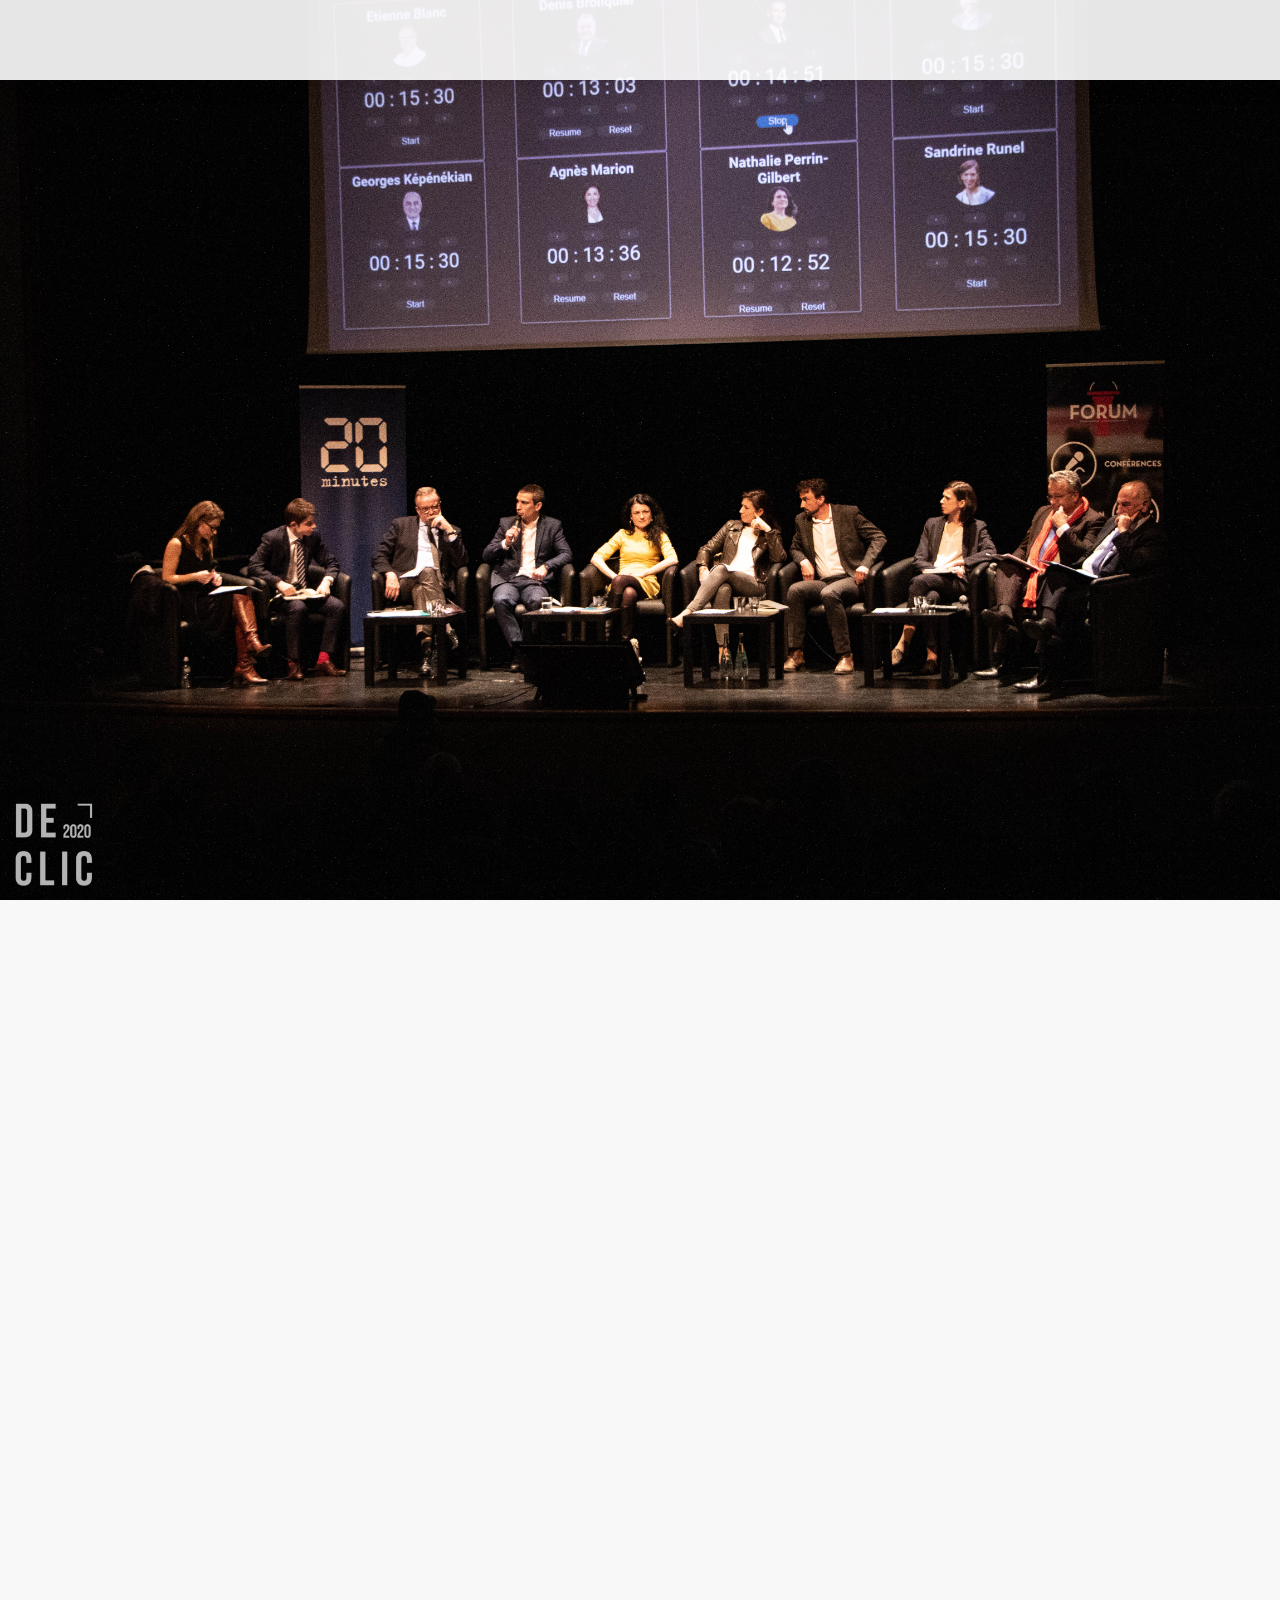
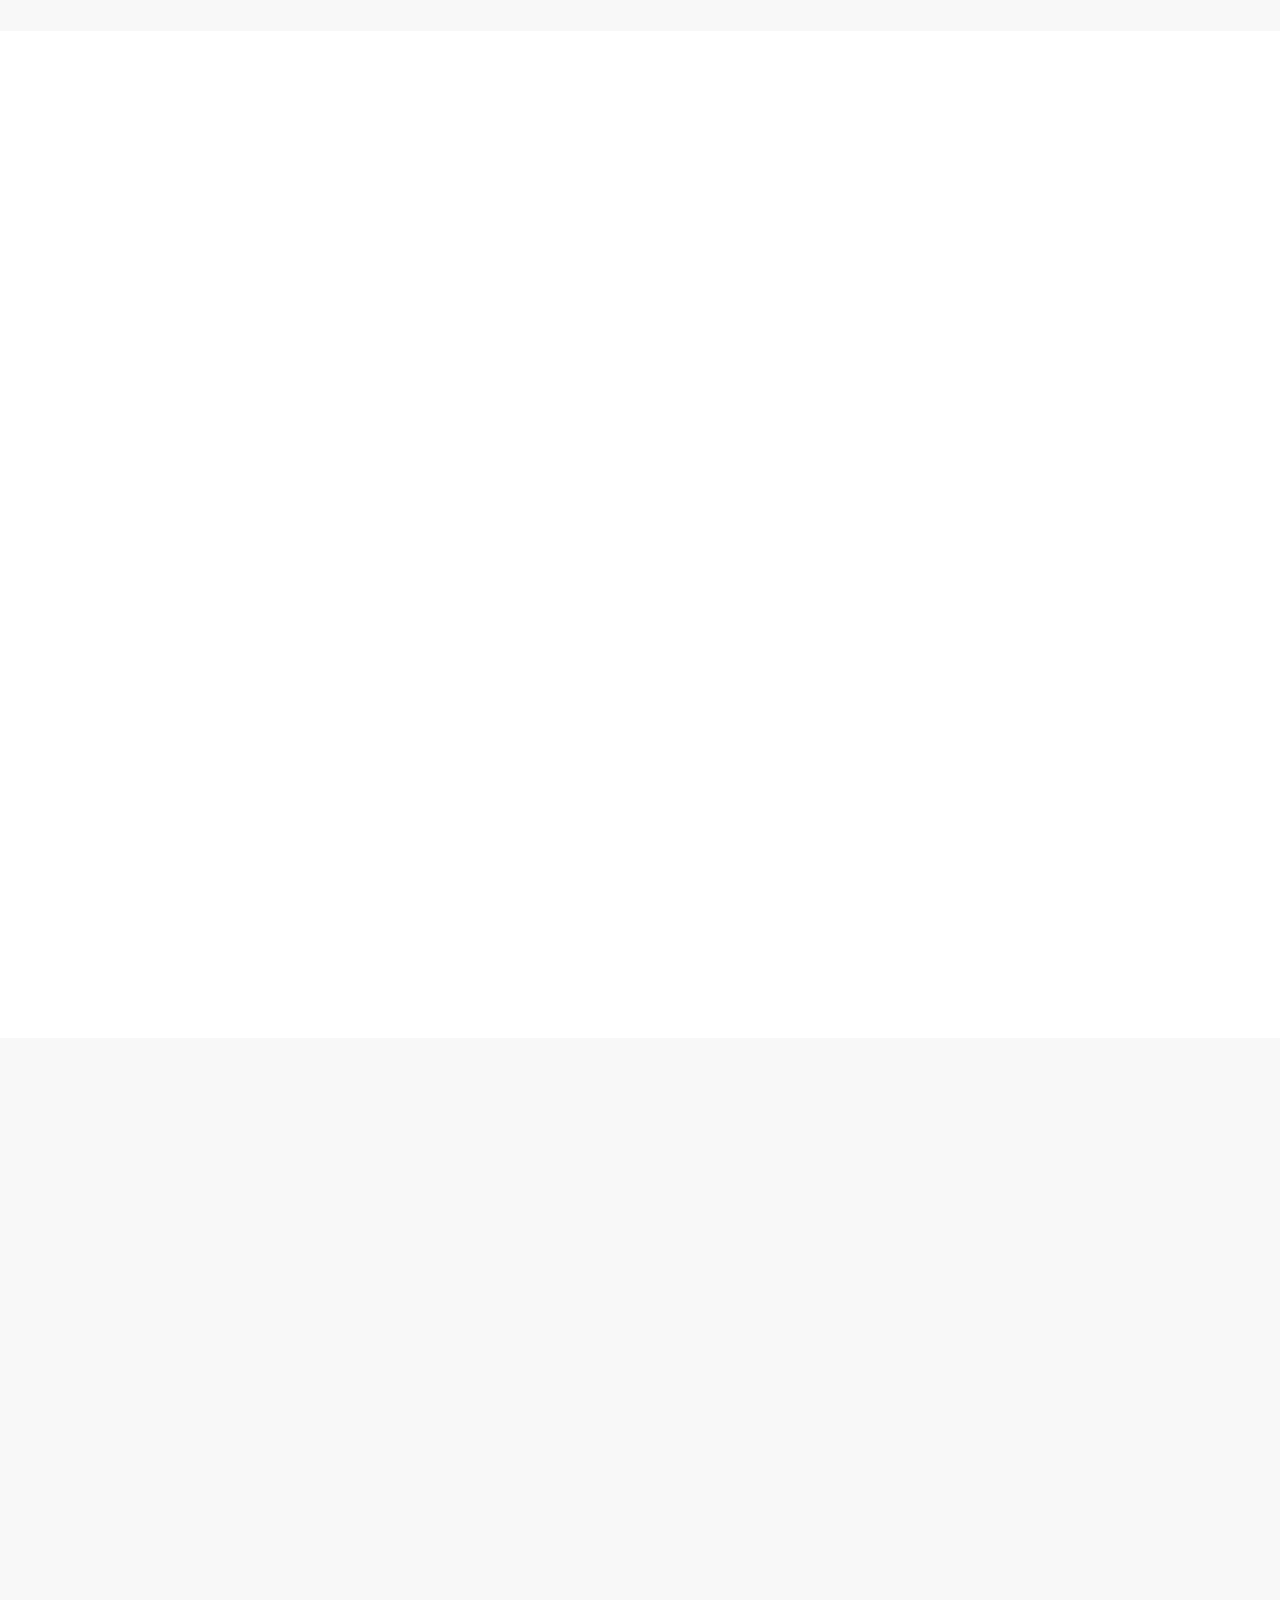
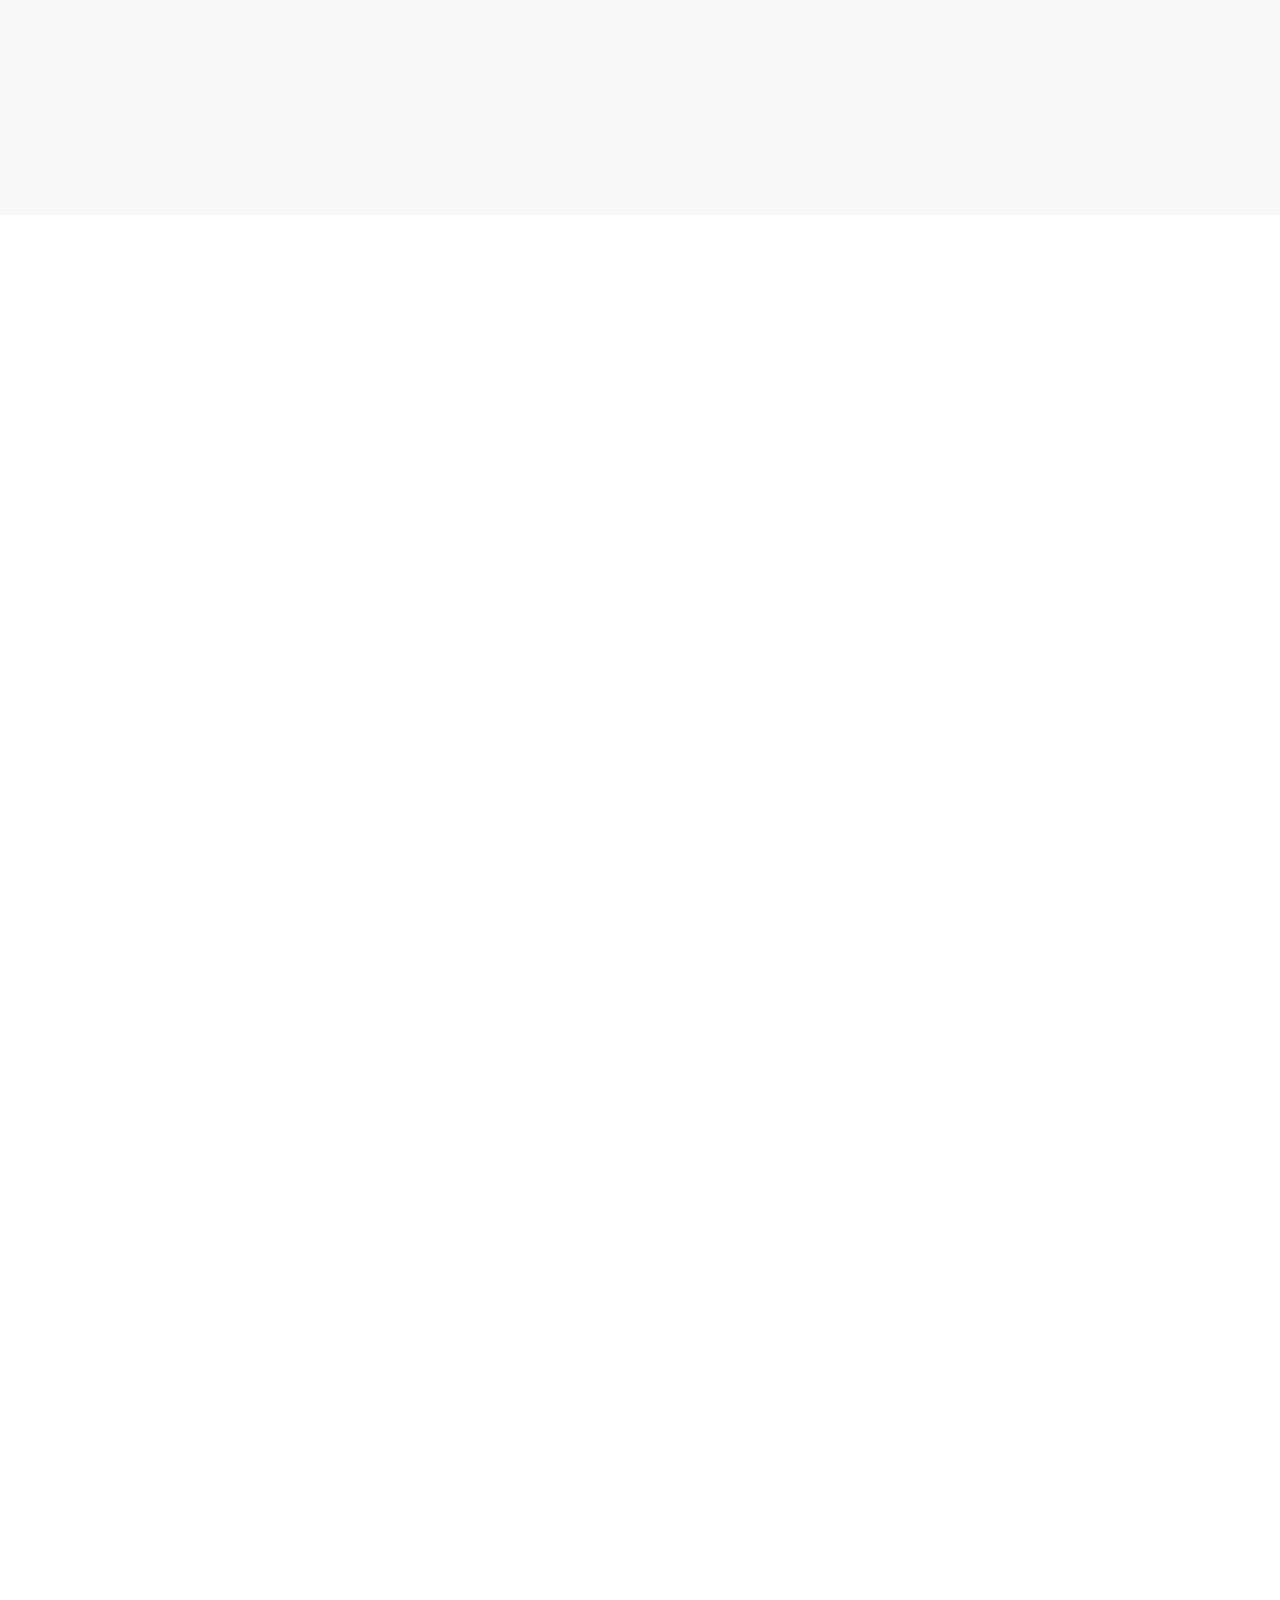
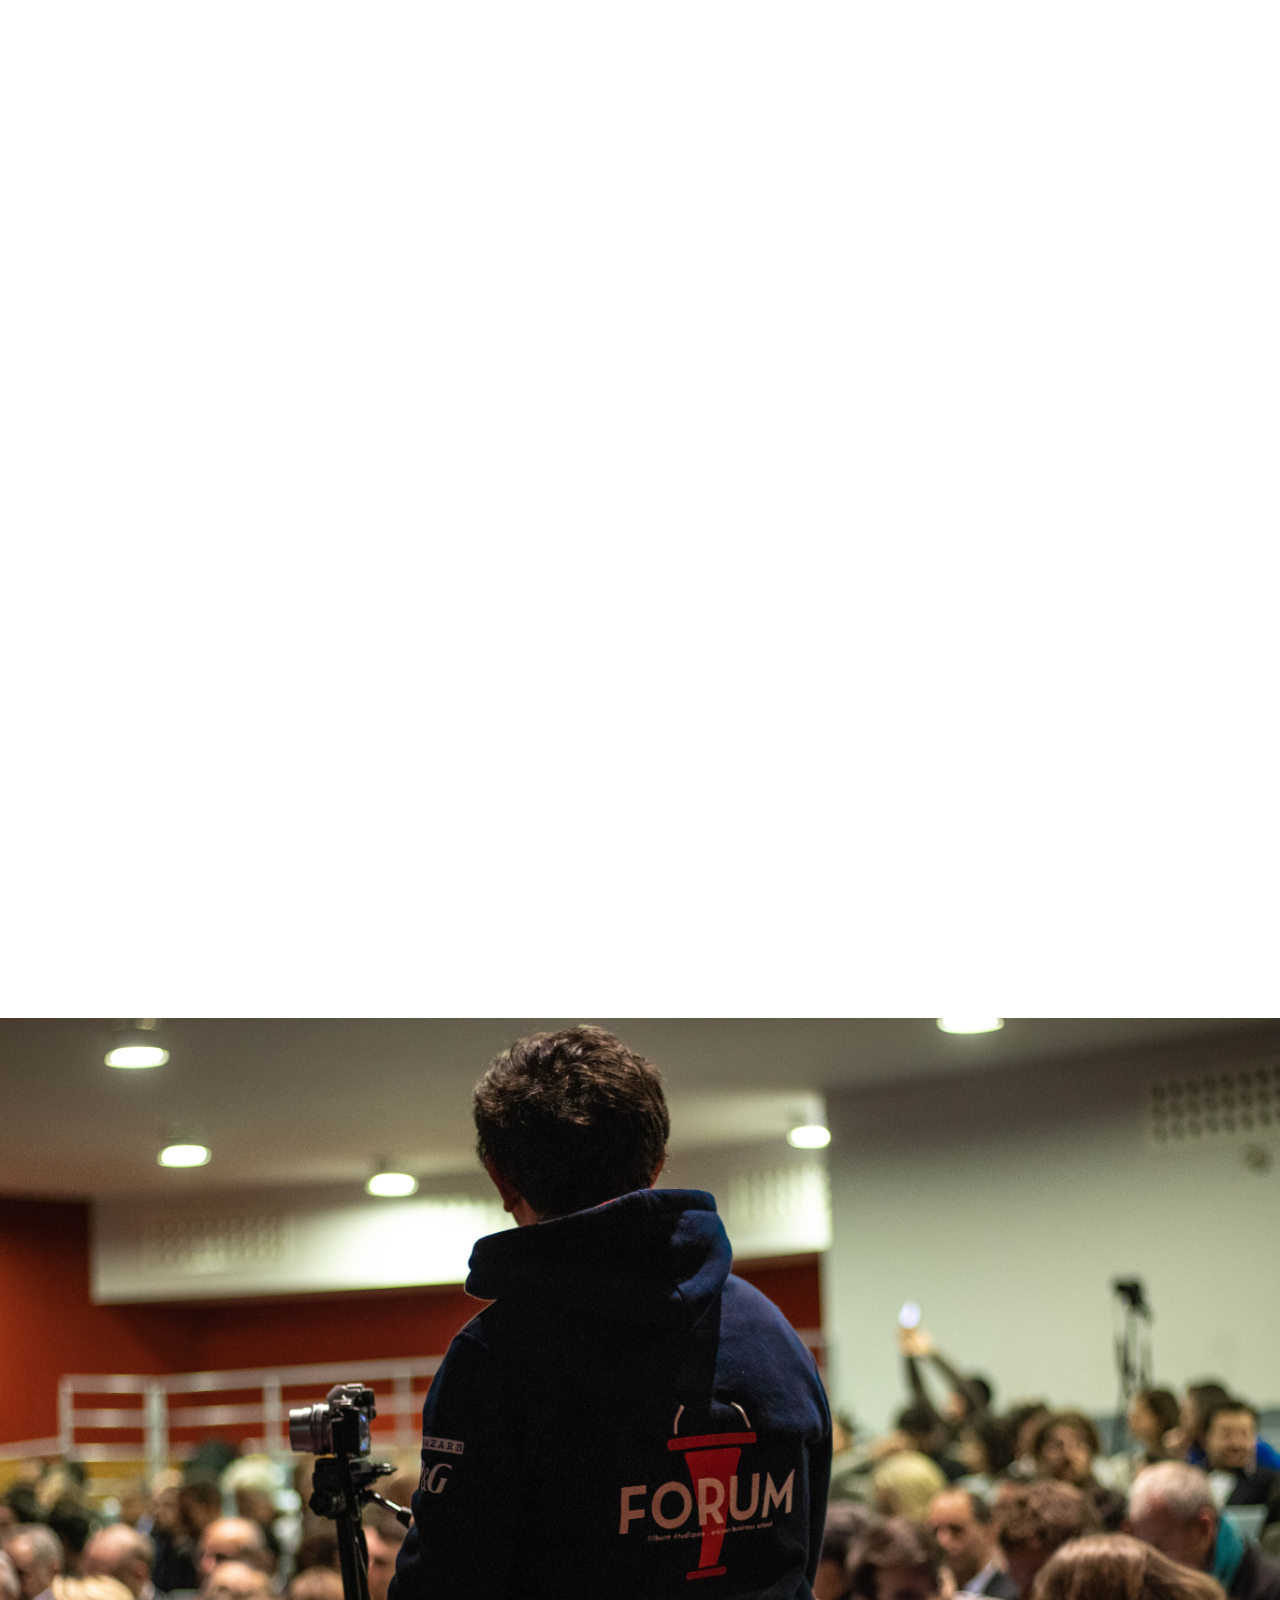
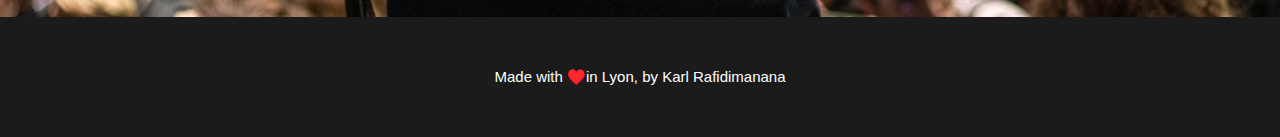
==== index.html @ 137f51ac "aaa" ====
<!DOCTYPE html>
<!--  This site was created in Webflow. http://www.webflow.com  -->
<!--  Last Published: Thu Mar 21 2019 23:27:49 GMT+0000 (UTC)  -->
<html data-wf-page="5c941de121f1eddf4a15cf16" data-wf-site="5c941de121f1edd3c815cf11">
<head>
  <meta charset="utf-8">
  <title>Maker Projet, Forum le grand debat des municipales</title>
  <meta content="Maker Projet, Forum le grand debat des municipales" name="description">
  <meta content="Forum" property="og:title">
  <meta content="Maker Projet, Forum le grand debat des municipales" property="og:description">
  <meta content="summary" name="twitter:card">
  <meta content="width=device-width, initial-scale=1" name="viewport">
  <meta content="Webflow" name="generator">
  <link href="css/normalize.css" rel="stylesheet" type="text/css">
  <link href="css/webflow.css" rel="stylesheet" type="text/css">
  <link href="css/karls-top-notch-project-d00bb8.webflow.css" rel="stylesheet" type="text/css">
  <script src="https://ajax.googleapis.com/ajax/libs/webfont/1.4.7/webfont.js" type="text/javascript"></script>
  <script type="text/javascript">WebFont.load({  google: {    families: ["Montserrat:100,100italic,200,200italic,300,300italic,400,400italic,500,500italic,600,600italic,700,700italic,800,800italic,900,900italic","Source Sans Pro:200,300,regular,600,700,900"]  }});</script>
  <!-- [if lt IE 9]><script src="https://cdnjs.cloudflare.com/ajax/libs/html5shiv/3.7.3/html5shiv.min.js" type="text/javascript"></script><![endif] -->
  <script type="text/javascript">!function(o,c){var n=c.documentElement,t=" w-mod-";n.className+=t+"js",("ontouchstart"in o||o.DocumentTouch&&c instanceof DocumentTouch)&&(n.className+=t+"touch")}(window,document);</script>
  <link href="images/logo.png" rel="shortcut icon" type="image/x-icon">
  <link href="images/logo.png" rel="apple-touch-icon">
</head>
<body class="body">
  <div class="hero">
    <div data-collapse="medium" data-animation="default" data-duration="400" data-doc-height="1" data-w-id="d6273d39-eb3b-2507-2eff-87f1362f5146" class="nav w-nav">
      <div class="nav-inner">
        <div class="nav-logo-wrap"><a href="index.html" class="brand w-nav-brand w--current"><img src="images" width="60" alt=""></a></div>
      </div>
    </div>
  </div>
  <div class="section center rotate">
    <div class="div-block-31"><img src="images/" data-w-id="67285752-5452-62ef-8bb0-3edf6987f1d1" style="opacity:0;-webkit-transform:translate3d(0, 48PX, 0) scale3d(1, 1, 1) rotateX(0) rotateY(0) rotateZ(0) skew(0, 0);-moz-transform:translate3d(0, 48PX, 0) scale3d(1, 1, 1) rotateX(0) rotateY(0) rotateZ(0) skew(0, 0);-ms-transform:translate3d(0, 48PX, 0) scale3d(1, 1, 1) rotateX(0) rotateY(0) rotateZ(0) skew(0, 0);transform:translate3d(0, 48PX, 0) scale3d(1, 1, 1) rotateX(0) rotateY(0) rotateZ(0) skew(0, 0)" alt="" class="image-16"></div>
    <div data-w-id="6b220cb1-4b9c-7fb0-75b9-53ff4a6c35a2" style="-webkit-transform:translate3d(0, 30PX, 0) scale3d(1, 1, 1) rotateX(0) rotateY(0) rotateZ(0) skew(0, 0);-moz-transform:translate3d(0, 30PX, 0) scale3d(1, 1, 1) rotateX(0) rotateY(0) rotateZ(0) skew(0, 0);-ms-transform:translate3d(0, 30PX, 0) scale3d(1, 1, 1) rotateX(0) rotateY(0) rotateZ(0) skew(0, 0);transform:translate3d(0, 30PX, 0) scale3d(1, 1, 1) rotateX(0) rotateY(0) rotateZ(0) skew(0, 0);opacity:0" class="hero-content"><img src="images/" alt="" class="image-5">
      <h3 class="hero-subhead">Le 20 fevrier 2020 <strong class="semi-bold">Forum emlyon</strong> organisa avec 20 minutes le grand debat des municpales de la ville de Lyon</h3><a href="#que-es-coco" class="button whitehover w-button">Nous découvrir</a></div>
  </div>
  <div id="que-es-coco" class="section section-1">
    <div class="div-block-15">
      <div class="div-block-16"><img src="images/muni3.jpg" width="500" srcset="images/muni3.jpg 500w, images/muni3.jpg 800w, images/muni3.jpg 962w" sizes="(max-width: 479px) 80vw, 35vw" data-w-id="5b85752d-6498-2299-bcd8-461869f4e588" style="-webkit-transform:translate3d(0, 40PX, 0) scale3d(1, 1, 1) rotateX(0) rotateY(0) rotateZ(0) skew(0, 0);-moz-transform:translate3d(0, 40PX, 0) scale3d(1, 1, 1) rotateX(0) rotateY(0) rotateZ(0) skew(0, 0);-ms-transform:translate3d(0, 40PX, 0) scale3d(1, 1, 1) rotateX(0) rotateY(0) rotateZ(0) skew(0, 0);transform:translate3d(0, 40PX, 0) scale3d(1, 1, 1) rotateX(0) rotateY(0) rotateZ(0) skew(0, 0);opacity:0" alt="" class="image-2"></div>
      <div data-w-id="9855cbe7-ed21-2e87-ba59-6a65f8378897" style="-webkit-transform:translate3d(0, 40PX, 0) scale3d(1, 1, 1) rotateX(0) rotateY(0) rotateZ(0) skew(0, 0);-moz-transform:translate3d(0, 40PX, 0) scale3d(1, 1, 1) rotateX(0) rotateY(0) rotateZ(0) skew(0, 0);-ms-transform:translate3d(0, 40PX, 0) scale3d(1, 1, 1) rotateX(0) rotateY(0) rotateZ(0) skew(0, 0);transform:translate3d(0, 40PX, 0) scale3d(1, 1, 1) rotateX(0) rotateY(0) rotateZ(0) skew(0, 0);opacity:0" class="div-block-17">
        <h2 class="black-text">Le Grand Debat des Municipales</h2>
        <div class="line"></div>
        <p class="paragraph-2">Lorem ipsum dolor sit amet, consectetur adipisicing elit. Aliquid quod, quibusdam accusantium odit dicta veniam excepturi officia deleniti voluptas amet qui dolor, culpa? Hic quaerat excepturi vel odio expedita tempore.</p>
      </div>
    </div>
  </div>
  <div class="section section-2">
    <h2 data-w-id="2babe149-678d-9251-2edb-e98dae00dd44" style="-webkit-transform:translate3d(0, 40PX, 0) scale3d(1, 1, 1) rotateX(0) rotateY(0) rotateZ(0) skew(0, 0);-moz-transform:translate3d(0, 40PX, 0) scale3d(1, 1, 1) rotateX(0) rotateY(0) rotateZ(0) skew(0, 0);-ms-transform:translate3d(0, 40PX, 0) scale3d(1, 1, 1) rotateX(0) rotateY(0) rotateZ(0) skew(0, 0);transform:translate3d(0, 40PX, 0) scale3d(1, 1, 1) rotateX(0) rotateY(0) rotateZ(0) skew(0, 0);opacity:0" class="black-text">Mes competences cibles</h2>
    <div data-w-id="0987e8aa-f79d-f6ac-fff8-f862245a2fc1" style="-webkit-transform:translate3d(0, 40PX, 0) scale3d(1, 1, 1) rotateX(0) rotateY(0) rotateZ(0) skew(0, 0);-moz-transform:translate3d(0, 40PX, 0) scale3d(1, 1, 1) rotateX(0) rotateY(0) rotateZ(0) skew(0, 0);-ms-transform:translate3d(0, 40PX, 0) scale3d(1, 1, 1) rotateX(0) rotateY(0) rotateZ(0) skew(0, 0);transform:translate3d(0, 40PX, 0) scale3d(1, 1, 1) rotateX(0) rotateY(0) rotateZ(0) skew(0, 0);opacity:0" class="line"></div>
    <p data-w-id="fdabb5d3-86b0-17cc-c11e-e001d2c8cf5a" style="-webkit-transform:translate3d(0, 40PX, 0) scale3d(1, 1, 1) rotateX(0) rotateY(0) rotateZ(0) skew(0, 0);-moz-transform:translate3d(0, 40PX, 0) scale3d(1, 1, 1) rotateX(0) rotateY(0) rotateZ(0) skew(0, 0);-ms-transform:translate3d(0, 40PX, 0) scale3d(1, 1, 1) rotateX(0) rotateY(0) rotateZ(0) skew(0, 0);transform:translate3d(0, 40PX, 0) scale3d(1, 1, 1) rotateX(0) rotateY(0) rotateZ(0) skew(0, 0);opacity:0" class="descripcon-seccion-centered paragraph-2">Lorem ipsum dolor sit amet, consectetur adipisicing elit. Qui rerum explicabo, amet cupiditate, fugiat illum ut accusantium aperiam optio voluptatibus debitis voluptates modi quidem ipsum pariatur fuga laudantium, doloremque aliquam.</p>
    <div data-w-id="93f0141c-5620-7c89-079e-77240c050cdb" style="-webkit-transform:translate3d(0, 40PX, 0) scale3d(1, 1, 1) rotateX(0) rotateY(0) rotateZ(0) skew(0, 0);-moz-transform:translate3d(0, 40PX, 0) scale3d(1, 1, 1) rotateX(0) rotateY(0) rotateZ(0) skew(0, 0);-ms-transform:translate3d(0, 40PX, 0) scale3d(1, 1, 1) rotateX(0) rotateY(0) rotateZ(0) skew(0, 0);transform:translate3d(0, 40PX, 0) scale3d(1, 1, 1) rotateX(0) rotateY(0) rotateZ(0) skew(0, 0);opacity:0" class="paraquienes_features">
      <div class="features"><img src="images/processing.svg" height="200px" alt="">
        <h4 class="black-text sub-section-title">Agir dans l'incertitude</h4>
        <p class="paragraph_feature_description">Lorem ipsum dolor sit amet, consectetur adipisicing elit. Alias accusantium, veniam ut officia necessitatibus in sequi laudantium consectetur tempore temporibus fuga vel, numquam deleniti, consequatur inventore, quod minus rerum. Debitis?</p>
      </div>
      <div class="features"><img src="images/Group_chat.svg" height="200px" alt="">
        <h4 class="black-text sub-section-title">Adapter sa communication aux non specialistes</h4>
        <p class="paragraph_feature_description">Lorem ipsum dolor sit amet, consectetur adipisicing elit. Ea incidunt eum fuga in esse voluptatem, rerum, odio laudantium accusamus! Ipsam dignissimos animi libero ratione laboriosam. Reiciendis accusantium assumenda tempora ut.</p>
      </div>
      <div class="features"><img src="images/online_test.svg" height="200px" alt="">
        <h4 class="black-text sub-section-title">Developper de nouveaux savoirs de facon autonomes</h4>
        <p class="paragraph_feature_description">Lorem ipsum dolor sit amet, consectetur adipisicing elit. Corporis necessitatibus expedita, accusantium, dolorum quia delectus magnam fuga suscipit dolor laudantium voluptate praesentium pariatur, ad quasi aperiam doloremque nesciunt vero laborum!</p>
      </div>
      <div class="features"><img src="images/personal_goals.svg" height="200px" alt="">
        <h4 class="black-text sub-section-title para-quien-es">Apprendre a respecter un planning</h4>
        <p class="paragraph_feature_description">Lorem ipsum dolor sit amet, consectetur adipisicing elit. Consequuntur fugit esse officia, ab tempore iusto dignissimos temporibus minus, vero ipsam voluptatibus! Nihil veritatis quos aliquid laborum distinctio quia corporis repudiandae?</p>
      </div>
    </div>
  </div>
  <div class="section section-3">
    <h2 data-w-id="775dd704-8dde-063a-b855-3ce564e29150" style="-webkit-transform:translate3d(0, 40PX, 0) scale3d(1, 1, 1) rotateX(0) rotateY(0) rotateZ(0) skew(0, 0);-moz-transform:translate3d(0, 40PX, 0) scale3d(1, 1, 1) rotateX(0) rotateY(0) rotateZ(0) skew(0, 0);-ms-transform:translate3d(0, 40PX, 0) scale3d(1, 1, 1) rotateX(0) rotateY(0) rotateZ(0) skew(0, 0);transform:translate3d(0, 40PX, 0) scale3d(1, 1, 1) rotateX(0) rotateY(0) rotateZ(0) skew(0, 0);opacity:0" class="black-text">Mon action dans le projet</h2>
    <div data-w-id="775dd704-8dde-063a-b855-3ce564e29152" style="-webkit-transform:translate3d(0, 40PX, 0) scale3d(1, 1, 1) rotateX(0) rotateY(0) rotateZ(0) skew(0, 0);-moz-transform:translate3d(0, 40PX, 0) scale3d(1, 1, 1) rotateX(0) rotateY(0) rotateZ(0) skew(0, 0);-ms-transform:translate3d(0, 40PX, 0) scale3d(1, 1, 1) rotateX(0) rotateY(0) rotateZ(0) skew(0, 0);transform:translate3d(0, 40PX, 0) scale3d(1, 1, 1) rotateX(0) rotateY(0) rotateZ(0) skew(0, 0);opacity:0" class="line section-3"></div>
    <div class="div-block-23">
      <div data-w-id="8377bb39-da6b-8d23-eb79-a95038932c05" style="opacity:0" class="beneficios"><img src="images/Money-Icon.svg" alt="" class="image-7">
        <div class="div-block-24">
          <h4 class="black-text sub-section-title">Agir dans l'incertitude</h4>
          <p class="descripcon-seccion-centered texto_beneficios"><strong> </strong>Loreistinctio accusamus quisquam labore soluta quam ullam officiis. Voluptates repellendus natus debitis nostrum corrupti quis esse facere.. </p>
        </div>
      </div>
      <div data-w-id="8773000c-4df2-7a0c-e68b-e14b225e8ffe" style="opacity:0" class="beneficios"><img src="images/AhorraTiempo.svg" alt="" class="image-6">
        <div class="div-block-24">
          <h4 class="black-text sub-section-title">Adapter sa communication aux non specialistes</h4>
          <p class="descripcon-seccion-centered texto_beneficios">Lorem ipsum dolor sit amet, consectetur adipisicing elit. sit dolor explicabo nemo quibusdam? Eaque, a nemo.<br>‍</p>
        </div>
      </div>
    </div>
    <div class="div-block-23">
      <div data-w-id="88a0a8af-8662-e5ef-3553-52249fd61a43" style="opacity:0" class="beneficios"><img src="images/Familia-1.svg" alt="" class="image-8">
        <div class="div-block-24">
          <h4 class="black-text sub-section-title">Developper de nouveaux savoirs de facon autonomes</h4>
          <p class="descripcon-seccion-centered texto_beneficios">Lorem ipsum dolor sit amet, consectetur adipisicing elit. Alias equi quia magnam sit voluptatem voluptate iure placeat.</p>
        </div>
      </div>
      <div data-w-id="88a0a8af-8662-e5ef-3553-52249fd61a4a" style="opacity:0" class="beneficios"><img src="images/Icono_Flexibilidad.svg" alt="" class="image-9">
        <div class="div-block-24">
          <h4 class="black-text sub-section-title">Apprendre a respecter un planning</h4>
          <p class="descripcon-seccion-centered texto_beneficios">Lorem ipsum dolor sit amet, consectetur adipisicing elit. Cum quod possimus ero asperiores blanditiis esse nemo qui.</p>
        </div>
      </div>
    </div>
  </div>
  <div class="section section-4">
    <div class="wrapper">
      <h2 data-w-id="bb8b4d39-f622-998a-39c1-72b7f4241656" style="-webkit-transform:translate3d(0, 40PX, 0) scale3d(1, 1, 1) rotateX(0) rotateY(0) rotateZ(0) skew(0, 0);-moz-transform:translate3d(0, 40PX, 0) scale3d(1, 1, 1) rotateX(0) rotateY(0) rotateZ(0) skew(0, 0);-ms-transform:translate3d(0, 40PX, 0) scale3d(1, 1, 1) rotateX(0) rotateY(0) rotateZ(0) skew(0, 0);transform:translate3d(0, 40PX, 0) scale3d(1, 1, 1) rotateX(0) rotateY(0) rotateZ(0) skew(0, 0);opacity:0" class="black-text">L'histoire du projet</h2>
      <div data-w-id="bb8b4d39-f622-998a-39c1-72b7f4241658" style="-webkit-transform:translate3d(0, 40PX, 0) scale3d(1, 1, 1) rotateX(0) rotateY(0) rotateZ(0) skew(0, 0);-moz-transform:translate3d(0, 40PX, 0) scale3d(1, 1, 1) rotateX(0) rotateY(0) rotateZ(0) skew(0, 0);-ms-transform:translate3d(0, 40PX, 0) scale3d(1, 1, 1) rotateX(0) rotateY(0) rotateZ(0) skew(0, 0);transform:translate3d(0, 40PX, 0) scale3d(1, 1, 1) rotateX(0) rotateY(0) rotateZ(0) skew(0, 0);opacity:0" class="line section-3"></div>
      <div class="journey">
        <div class="journey-step left">
          <div data-w-id="d7465643-149f-5246-0d83-5d7155ceafa4" style="opacity:0" class="journey-step-info">
            <h1 class="number">01</h1>
            <h1 class="journey_step_title">Prise de conscience collective</h1>
            <p class="journey_step_description">Lorem ipsum dolor sit amet, consectetur adipisicing elit. Reiciendis consequatur necessitatibus dolore quibusdam eligendi asperiores aperiam reprehenderit repellendus vitae in, cupiditate beatae amet? Quibusdam minus non, veniam incidunt cum, voluptas.</p>
          </div>
          <div class="journey-icon"><img src="images/prise.jpg" data-w-id="449da968-a888-d827-2e33-5b5a08968331" style="border-radius: 50%;opacity:0;width: 150px;height: 150px;" alt=""></div>
        </div>
        <div class="journey-step right">
          <div data-w-id="b7e5c6fa-8f3e-153e-de2e-8f3ae377b478" style="opacity:0" class="journey-step-info">
            <h1 class="number right">02</h1>
            <h1 class="journey_step_title right">Repartition des roles</h1>
            <p class="journey_step_description right">Lorem ipsum dolor sit amet, consectetur adipisicing elit. Possimus soluta qrit sapiente. Quasi delectus voluptatem, minima ut omnis incidunt eius?</p>
          </div>
          <div class="journey-icon"><img src="images/roles.jpg" data-w-id="b7e5c6fa-8f3e-153e-de2e-8f3ae377b480" style="border-radius: 50%;opacity:0;width: 150px;height: 150px;" alt=""></div>
        </div>
        <div class="journey-step left">
          <div data-w-id="ebf30cee-005d-d2a0-194c-162b61dbf92e" style="opacity:0" class="journey-step-info">
            <h1 class="number">03</h1>
            <h1 class="journey_step_title">Demarchage des invites</h1>
            <p class="journey_step_description">Lorem ipsum dolor sit amet, consectetur adipisicing elit. Vel dolores voluptatem itaque undmque molestiae cupiditate!.</p>
          </div>
          <div class="journey-icon"><img src="images/lucas.jpg" data-w-id="ebf30cee-005d-d2a0-194c-162b61dbf936" style="border-radius: 50%;opacity:0;width: 150px;height: 150px;" alt=""></div>
        </div>
        <div class="journey-step right">
          <div data-w-id="e727b73a-5e78-c865-4083-64c32984420c" style="opacity:0" class="journey-step-info">
            <h1 class="number right">04</h1>
            <h1 class="journey_step_title right">Rencontre avec les acteurs</h1>
            <p class="journey_step_description right">Lorem ipsum dolor sit amet, consectetur adipisicing elit. Corporis assumenda, porro htus nam magnam. Fugiat corrupti nulla ratione!.</p>
          </div>
          <div class="journey-icon"><img src="images/20.jpg" data-w-id="e727b73a-5e78-c865-4083-64c329844214" style="border-radius: 50%;opacity:0;width: 150px;height: 150px;" alt=""></div>
        </div>
        <div class="journey-step left">
          <div data-w-id="3fb732de-85c9-769c-22a5-d0abfaf3db0a" style="opacity:0" class="journey-step-info">
            <h1 class="number">05</h1>
            <h1 class="journey_step_title">Jour J</h1>
            <p class="journey_step_description">Lorem ipsum dolor sit amet, consectetur adipisicing elit. Ipsa excepturi beatae ducimus reiciendi</p>
          </div>
          <div class="journey-icon"><img src="images/jour.jpg" data-w-id="3fb732de-85c9-769c-22a5-d0abfaf3db12" style="border-radius: 50%;opacity:0;width: 150px;height: 150px;" alt=""></div>
        </div>
        <div data-w-id="e7c293ad-75a4-101b-baba-3a70196e66db" style="opacity:0" class="journey-line"></div>
      </div>
    </div>
  </div>
  <div class="section_quiero_unirme">
    <h2 data-w-id="ad47f158-6628-65b6-b5c3-485bcb7c4922" style="-webkit-transform:translate3d(0, 40PX, 0) scale3d(1, 1, 1) rotateX(0) rotateY(0) rotateZ(0) skew(0, 0);-moz-transform:translate3d(0, 40PX, 0) scale3d(1, 1, 1) rotateX(0) rotateY(0) rotateZ(0) skew(0, 0);-ms-transform:translate3d(0, 40PX, 0) scale3d(1, 1, 1) rotateX(0) rotateY(0) rotateZ(0) skew(0, 0);transform:translate3d(0, 40PX, 0) scale3d(1, 1, 1) rotateX(0) rotateY(0) rotateZ(0) skew(0, 0);opacity:0" class="black-text white-text" style="text-shadow: -1px 0 black, 0 1px black, 1px 0 black, 0 -1px black;">Rejoindre l'aventure</h2>
    <p data-w-id="740609ae-1d46-9ff8-8f6c-6dd98caa943f" style="-webkit-transform:translate3d(0, 40PX, 0) scale3d(1, 1, 1) rotateX(0) rotateY(0) rotateZ(0) skew(0, 0);-moz-transform:translate3d(0, 40PX, 0) scale3d(1, 1, 1) rotateX(0) rotateY(0) rotateZ(0) skew(0, 0);-ms-transform:translate3d(0, 40PX, 0) scale3d(1, 1, 1) rotateX(0) rotateY(0) rotateZ(0) skew(0, 0);transform:translate3d(0, 40PX, 0) scale3d(1, 1, 1) rotateX(0) rotateY(0) rotateZ(0) skew(0, 0);opacity:0" class="descripcon-seccion-centered paragraph-2 white-text">lorem <strong class="semi-bold">lorem</strong> <strong class="semi-bold">avec </strong> nous<strong class="semi-bold"></strong></p><a data-w-id="0b3ecff3-e6fe-a004-b48d-da171d5393da" style="-webkit-transform:translate3d(0, 40PX, 0) scale3d(1, 1, 1) rotateX(0) rotateY(0) rotateZ(0) skew(0, 0);-moz-transform:translate3d(0, 40PX, 0) scale3d(1, 1, 1) rotateX(0) rotateY(0) rotateZ(0) skew(0, 0);-ms-transform:translate3d(0, 40PX, 0) scale3d(1, 1, 1) rotateX(0) rotateY(0) rotateZ(0) skew(0, 0);transform:translate3d(0, 40PX, 0) scale3d(1, 1, 1) rotateX(0) rotateY(0) rotateZ(0) skew(0, 0);opacity:0" href="index.html" class="button whitehover w-button">Nous rejoindre</a></div>
  <div id="Cont-ctanos" class="footer">
    <div class="wrap"><img src="images/#" width="98" alt="">
      <div class="text-block-7">Made with  ♥️in Lyon, by Karl Rafidimanana</div>
    </div>
  </div>
  <script src="https://d1tdp7z6w94jbb.cloudfront.net/js/jquery-3.3.1.min.js" type="text/javascript" integrity="sha256-FgpCb/KJQlLNfOu91ta32o/NMZxltwRo8QtmkMRdAu8=" crossorigin="anonymous"></script>
  <script src="js/webflow.js" type="text/javascript"></script>
  <!-- [if lte IE 9]><script src="https://cdnjs.cloudflare.com/ajax/libs/placeholders/3.0.2/placeholders.min.js"></script><![endif] -->
</body>
</html>
---- css/webflow.css ----
@font-face {
  font-family: 'webflow-icons';
  src: url("[data-uri]") format('truetype');
  font-weight: normal;
  font-style: normal;
}
[class^="w-icon-"],
[class*=" w-icon-"] {
  /* use !important to prevent issues with browser extensions that change fonts */
  font-family: 'webflow-icons' !important;
  speak: none;
  font-style: normal;
  font-weight: normal;
  font-variant: normal;
  text-transform: none;
  line-height: 1;
  /* Better Font Rendering =========== */
  -webkit-font-smoothing: antialiased;
  -moz-osx-font-smoothing: grayscale;
}
.w-icon-slider-right:before {
  content: "\e600";
}
.w-icon-slider-left:before {
  content: "\e601";
}
.w-icon-nav-menu:before {
  content: "\e602";
}
.w-icon-arrow-down:before,
.w-icon-dropdown-toggle:before {
  content: "\e603";
}
.w-icon-file-upload-remove:before {
  content: "\e900";
}
.w-icon-file-upload-icon:before {
  content: "\e903";
}
* {
  -webkit-box-sizing: border-box;
  -moz-box-sizing: border-box;
  box-sizing: border-box;
}
html {
  height: 100%;
}
body {
  margin: 0;
  min-height: 100%;
  background-color: #fff;
  font-family: Arial, sans-serif;
  font-size: 14px;
  line-height: 20px;
  color: #333;
}
img {
  max-width: 100%;
  vertical-align: middle;
  display: inline-block;
}
html.w-mod-touch * {
  background-attachment: scroll !important;
}
.w-block {
  display: block;
}
.w-inline-block {
  max-width: 100%;
  display: inline-block;
}
.w-clearfix:before,
.w-clearfix:after {
  content: " ";
  display: table;
  grid-column-start: 1;
  grid-row-start: 1;
  grid-column-end: 2;
  grid-row-end: 2;
}
.w-clearfix:after {
  clear: both;
}
.w-hidden {
  display: none;
}
.w-button {
  display: inline-block;
  padding: 9px 15px;
  background-color: #3898EC;
  color: white;
  border: 0;
  line-height: inherit;
  text-decoration: none;
  cursor: pointer;
  border-radius: 0;
}
input.w-button {
  -webkit-appearance: button;
}
html[data-w-dynpage] [data-w-cloak] {
  color: transparent !important;
}
.w-webflow-badge,
.w-webflow-badge * {
  position: static;
  left: auto;
  top: auto;
  right: auto;
  bottom: auto;
  z-index: auto;
  display: block;
  visibility: visible;
  overflow: visible;
  overflow-x: visible;
  overflow-y: visible;
  box-sizing: border-box;
  width: auto;
  height: auto;
  max-height: none;
  max-width: none;
  min-height: 0;
  min-width: 0;
  margin: 0;
  padding: 0;
  float: none;
  clear: none;
  border: 0 none transparent;
  border-radius: 0;
  background: none;
  background-image: none;
  background-position: 0% 0%;
  background-size: auto auto;
  background-repeat: repeat;
  background-origin: padding-box;
  background-clip: border-box;
  background-attachment: scroll;
  background-color: transparent;
  box-shadow: none;
  opacity: 1.0;
  transform: none;
  transition: none;
  direction: ltr;
  font-family: inherit;
  font-weight: inherit;
  color: inherit;
  font-size: inherit;
  line-height: inherit;
  font-style: inherit;
  font-variant: inherit;
  text-align: inherit;
  letter-spacing: inherit;
  text-decoration: inherit;
  text-indent: 0;
  text-transform: inherit;
  list-style-type: disc;
  text-shadow: none;
  font-smoothing: auto;
  vertical-align: baseline;
  cursor: inherit;
  white-space: inherit;
  word-break: normal;
  word-spacing: normal;
  word-wrap: normal;
}
.w-webflow-badge {
  position: fixed !important;
  display: inline-block !important;
  visibility: visible !important;
  opacity: 1 !important;
  z-index: 2147483647 !important;
  top: auto !important;
  right: 12px !important;
  bottom: 12px !important;
  left: auto !important;
  color: #AAADB0 !important;
  background-color: #fff !important;
  border-radius: 3px !important;
  padding: 6px 8px 6px 6px !important;
  font-size: 12px !important;
  opacity: 1.0 !important;
  line-height: 14px !important;
  text-decoration: none !important;
  transform: none !important;
  margin: 0 !important;
  width: auto !important;
  height: auto !important;
  overflow: visible !important;
  white-space: nowrap;
  box-shadow: 0 0 0 1px rgba(0, 0, 0, 0.1), 0px 1px 3px rgba(0, 0, 0, 0.1);
  cursor: pointer;
}
.w-webflow-badge > img {
  display: inline-block !important;
  visibility: visible !important;
  opacity: 1 !important;
  vertical-align: middle !important;
}
h1,
h2,
h3,
h4,
h5,
h6 {
  font-weight: bold;
  margin-bottom: 10px;
}
h1 {
  font-size: 38px;
  line-height: 44px;
  margin-top: 20px;
}
h2 {
  font-size: 32px;
  line-height: 36px;
  margin-top: 20px;
}
h3 {
  font-size: 24px;
  line-height: 30px;
  margin-top: 20px;
}
h4 {
  font-size: 18px;
  line-height: 24px;
  margin-top: 10px;
}
h5 {
  font-size: 14px;
  line-height: 20px;
  margin-top: 10px;
}
h6 {
  font-size: 12px;
  line-height: 18px;
  margin-top: 10px;
}
p {
  margin-top: 0;
  margin-bottom: 10px;
}
blockquote {
  margin: 0 0 10px 0;
  padding: 10px 20px;
  border-left: 5px solid #E2E2E2;
  font-size: 18px;
  line-height: 22px;
}
figure {
  margin: 0;
  margin-bottom: 10px;
}
figcaption {
  margin-top: 5px;
  text-align: center;
}
ul,
ol {
  margin-top: 0px;
  margin-bottom: 10px;
  padding-left: 40px;
}
.w-list-unstyled {
  padding-left: 0;
  list-style: none;
}
.w-embed:before,
.w-embed:after {
  content: " ";
  display: table;
  grid-column-start: 1;
  grid-row-start: 1;
  grid-column-end: 2;
  grid-row-end: 2;
}
.w-embed:after {
  clear: both;
}
.w-video {
  width: 100%;
  position: relative;
  padding: 0;
}
.w-video iframe,
.w-video object,
.w-video embed {
  position: absolute;
  top: 0;
  left: 0;
  width: 100%;
  height: 100%;
}
fieldset {
  padding: 0;
  margin: 0;
  border: 0;
}
button,
html input[type="button"],
input[type="reset"] {
  border: 0;
  cursor: pointer;
  -webkit-appearance: button;
}
.w-form {
  margin: 0 0 15px;
}
.w-form-done {
  display: none;
  padding: 20px;
  text-align: center;
  background-color: #dddddd;
}
.w-form-fail {
  display: none;
  margin-top: 10px;
  padding: 10px;
  background-color: #ffdede;
}
label {
  display: block;
  margin-bottom: 5px;
  font-weight: bold;
}
.w-input,
.w-select {
  display: block;
  width: 100%;
  height: 38px;
  padding: 8px 12px;
  margin-bottom: 10px;
  font-size: 14px;
  line-height: 1.428571429;
  color: #333333;
  vertical-align: middle;
  background-color: #ffffff;
  border: 1px solid #cccccc;
}
.w-input:-moz-placeholder,
.w-select:-moz-placeholder {
  color: #999;
}
.w-input::-moz-placeholder,
.w-select::-moz-placeholder {
  color: #999;
  opacity: 1;
}
.w-input:-ms-input-placeholder,
.w-select:-ms-input-placeholder {
  color: #999;
}
.w-input::-webkit-input-placeholder,
.w-select::-webkit-input-placeholder {
  color: #999;
}
.w-input:focus,
.w-select:focus {
  border-color: #3898EC;
  outline: 0;
}
.w-input[disabled],
.w-select[disabled],
.w-input[readonly],
.w-select[readonly],
fieldset[disabled] .w-input,
fieldset[disabled] .w-select {
  cursor: not-allowed;
  background-color: #eeeeee;
}
textarea.w-input,
textarea.w-select {
  height: auto;
}
.w-select {
  background-image: -webkit-linear-gradient(white 0%, #f3f3f3 100%);
  background-image: linear-gradient(white 0%, #f3f3f3 100%);
}
.w-select[multiple] {
  height: auto;
}
.w-form-label {
  display: inline-block;
  cursor: pointer;
  font-weight: normal;
  margin-bottom: 0px;
}
.w-checkbox,
.w-radio {
  display: block;
  margin-bottom: 5px;
  padding-left: 20px;
}
.w-checkbox:before,
.w-radio:before,
.w-checkbox:after,
.w-radio:after {
  content: " ";
  display: table;
  grid-column-start: 1;
  grid-row-start: 1;
  grid-column-end: 2;
  grid-row-end: 2;
}
.w-checkbox:after,
.w-radio:after {
  clear: both;
}
.w-checkbox-input,
.w-radio-input {
  margin: 4px 0 0;
  margin-top: 1px \9;
  line-height: normal;
  float: left;
  margin-left: -20px;
}
.w-radio-input {
  margin-top: 3px;
}
.w-file-upload {
  display: block;
  margin-bottom: 10px;
}
.w-file-upload-input {
  width: 0.1px;
  height: 0.1px;
  opacity: 0;
  overflow: hidden;
  position: absolute;
  z-index: -100;
}
.w-file-upload-default,
.w-file-upload-uploading,
.w-file-upload-success {
  display: inline-block;
  color: #333333;
}
.w-file-upload-error {
  display: block;
  margin-top: 10px;
}
.w-file-upload-default.w-hidden,
.w-file-upload-uploading.w-hidden,
.w-file-upload-error.w-hidden,
.w-file-upload-success.w-hidden {
  display: none;
}
.w-file-upload-uploading-btn {
  display: flex;
  font-size: 14px;
  font-weight: normal;
  cursor: pointer;
  margin: 0;
  padding: 8px 12px;
  border: 1px solid #cccccc;
  background-color: #fafafa;
}
.w-file-upload-file {
  display: flex;
  flex-grow: 1;
  justify-content: space-between;
  margin: 0;
  padding: 8px 9px 8px 11px;
  border: 1px solid #cccccc;
  background-color: #fafafa;
}
.w-file-upload-file-name {
  font-size: 14px;
  font-weight: normal;
  display: block;
}
.w-file-remove-link {
  margin-top: 3px;
  margin-left: 10px;
  width: auto;
  height: auto;
  padding: 3px;
  display: block;
  cursor: pointer;
}
.w-icon-file-upload-remove {
  margin: auto;
  font-size: 10px;
}
.w-file-upload-error-msg {
  display: inline-block;
  color: #ea384c;
  padding: 2px 0;
}
.w-file-upload-info {
  display: inline-block;
  line-height: 38px;
  padding: 0 12px;
}
.w-file-upload-label {
  display: inline-block;
  font-size: 14px;
  font-weight: normal;
  cursor: pointer;
  margin: 0;
  padding: 8px 12px;
  border: 1px solid #cccccc;
  background-color: #fafafa;
}
.w-icon-file-upload-icon,
.w-icon-file-upload-uploading {
  display: inline-block;
  margin-right: 8px;
  width: 20px;
}
.w-icon-file-upload-uploading {
  height: 20px;
}
.w-container {
  margin-left: auto;
  margin-right: auto;
  max-width: 940px;
}
.w-container:before,
.w-container:after {
  content: " ";
  display: table;
  grid-column-start: 1;
  grid-row-start: 1;
  grid-column-end: 2;
  grid-row-end: 2;
}
.w-container:after {
  clear: both;
}
.w-container .w-row {
  margin-left: -10px;
  margin-right: -10px;
}
.w-row:before,
.w-row:after {
  content: " ";
  display: table;
  grid-column-start: 1;
  grid-row-start: 1;
  grid-column-end: 2;
  grid-row-end: 2;
}
.w-row:after {
  clear: both;
}
.w-row .w-row {
  margin-left: 0;
  margin-right: 0;
}
.w-col {
  position: relative;
  float: left;
  width: 100%;
  min-height: 1px;
  padding-left: 10px;
  padding-right: 10px;
}
.w-col .w-col {
  padding-left: 0;
  padding-right: 0;
}
.w-col-1 {
  width: 8.33333333%;
}
.w-col-2 {
  width: 16.66666667%;
}
.w-col-3 {
  width: 25%;
}
.w-col-4 {
  width: 33.33333333%;
}
.w-col-5 {
  width: 41.66666667%;
}
.w-col-6 {
  width: 50%;
}
.w-col-7 {
  width: 58.33333333%;
}
.w-col-8 {
  width: 66.66666667%;
}
.w-col-9 {
  width: 75%;
}
.w-col-10 {
  width: 83.33333333%;
}
.w-col-11 {
  width: 91.66666667%;
}
.w-col-12 {
  width: 100%;
}
.w-hidden-main {
  display: none !important;
}
@media screen and (max-width: 991px) {
  .w-container {
    max-width: 728px;
  }
  .w-hidden-main {
    display: inherit !important;
  }
  .w-hidden-medium {
    display: none !important;
  }
  .w-col-medium-1 {
    width: 8.33333333%;
  }
  .w-col-medium-2 {
    width: 16.66666667%;
  }
  .w-col-medium-3 {
    width: 25%;
  }
  .w-col-medium-4 {
    width: 33.33333333%;
  }
  .w-col-medium-5 {
    width: 41.66666667%;
  }
  .w-col-medium-6 {
    width: 50%;
  }
  .w-col-medium-7 {
    width: 58.33333333%;
  }
  .w-col-medium-8 {
    width: 66.66666667%;
  }
  .w-col-medium-9 {
    width: 75%;
  }
  .w-col-medium-10 {
    width: 83.33333333%;
  }
  .w-col-medium-11 {
    width: 91.66666667%;
  }
  .w-col-medium-12 {
    width: 100%;
  }
  .w-col-stack {
    width: 100%;
    left: auto;
    right: auto;
  }
}
@media screen and (max-width: 767px) {
  .w-hidden-main {
    display: inherit !important;
  }
  .w-hidden-medium {
    display: inherit !important;
  }
  .w-hidden-small {
    display: none !important;
  }
  .w-row,
  .w-container .w-row {
    margin-left: 0;
    margin-right: 0;
  }
  .w-col {
    width: 100%;
    left: auto;
    right: auto;
  }
  .w-col-small-1 {
    width: 8.33333333%;
  }
  .w-col-small-2 {
    width: 16.66666667%;
  }
  .w-col-small-3 {
    width: 25%;
  }
  .w-col-small-4 {
    width: 33.33333333%;
  }
  .w-col-small-5 {
    width: 41.66666667%;
  }
  .w-col-small-6 {
    width: 50%;
  }
  .w-col-small-7 {
    width: 58.33333333%;
  }
  .w-col-small-8 {
    width: 66.66666667%;
  }
  .w-col-small-9 {
    width: 75%;
  }
  .w-col-small-10 {
    width: 83.33333333%;
  }
  .w-col-small-11 {
    width: 91.66666667%;
  }
  .w-col-small-12 {
    width: 100%;
  }
}
@media screen and (max-width: 479px) {
  .w-container {
    max-width: none;
  }
  .w-hidden-main {
    display: inherit !important;
  }
  .w-hidden-medium {
    display: inherit !important;
  }
  .w-hidden-small {
    display: inherit !important;
  }
  .w-hidden-tiny {
    display: none !important;
  }
  .w-col {
    width: 100%;
  }
  .w-col-tiny-1 {
    width: 8.33333333%;
  }
  .w-col-tiny-2 {
    width: 16.66666667%;
  }
  .w-col-tiny-3 {
    width: 25%;
  }
  .w-col-tiny-4 {
    width: 33.33333333%;
  }
  .w-col-tiny-5 {
    width: 41.66666667%;
  }
  .w-col-tiny-6 {
    width: 50%;
  }
  .w-col-tiny-7 {
    width: 58.33333333%;
  }
  .w-col-tiny-8 {
    width: 66.66666667%;
  }
  .w-col-tiny-9 {
    width: 75%;
  }
  .w-col-tiny-10 {
    width: 83.33333333%;
  }
  .w-col-tiny-11 {
    width: 91.66666667%;
  }
  .w-col-tiny-12 {
    width: 100%;
  }
}
.w-widget {
  position: relative;
}
.w-widget-map {
  width: 100%;
  height: 400px;
}
.w-widget-map label {
  width: auto;
  display: inline;
}
.w-widget-map img {
  max-width: inherit;
}
.w-widget-map .gm-style-iw {
  text-align: center;
}
.w-widget-map .gm-style-iw > button {
  display: none !important;
}
.w-widget-twitter {
  overflow: hidden;
}
.w-widget-twitter-count-shim {
  display: inline-block;
  vertical-align: top;
  position: relative;
  width: 28px;
  height: 20px;
  text-align: center;
  background: white;
  border: #758696 solid 1px;
  border-radius: 3px;
}
.w-widget-twitter-count-shim * {
  pointer-events: none;
  -webkit-user-select: none;
  -moz-user-select: none;
  -ms-user-select: none;
  user-select: none;
}
.w-widget-twitter-count-shim .w-widget-twitter-count-inner {
  position: relative;
  font-size: 15px;
  line-height: 12px;
  text-align: center;
  color: #999;
  font-family: serif;
}
.w-widget-twitter-count-shim .w-widget-twitter-count-clear {
  position: relative;
  display: block;
}
.w-widget-twitter-count-shim.w--large {
  width: 36px;
  height: 28px;
  margin-left: 7px;
}
.w-widget-twitter-count-shim.w--large .w-widget-twitter-count-inner {
  font-size: 18px;
  line-height: 18px;
}
.w-widget-twitter-count-shim:not(.w--vertical) {
  margin-left: 5px;
  margin-right: 8px;
}
.w-widget-twitter-count-shim:not(.w--vertical).w--large {
  margin-left: 6px;
}
.w-widget-twitter-count-shim:not(.w--vertical):before,
.w-widget-twitter-count-shim:not(.w--vertical):after {
  top: 50%;
  left: 0;
  border: solid transparent;
  content: " ";
  height: 0;
  width: 0;
  position: absolute;
  pointer-events: none;
}
.w-widget-twitter-count-shim:not(.w--vertical):before {
  border-color: rgba(117, 134, 150, 0);
  border-right-color: #5d6c7b;
  border-width: 4px;
  margin-left: -9px;
  margin-top: -4px;
}
.w-widget-twitter-count-shim:not(.w--vertical).w--large:before {
  border-width: 5px;
  margin-left: -10px;
  margin-top: -5px;
}
.w-widget-twitter-count-shim:not(.w--vertical):after {
  border-color: rgba(255, 255, 255, 0);
  border-right-color: white;
  border-width: 4px;
  margin-left: -8px;
  margin-top: -4px;
}
.w-widget-twitter-count-shim:not(.w--vertical).w--large:after {
  border-width: 5px;
  margin-left: -9px;
  margin-top: -5px;
}
.w-widget-twitter-count-shim.w--vertical {
  width: 61px;
  height: 33px;
  margin-bottom: 8px;
}
.w-widget-twitter-count-shim.w--vertical:before,
.w-widget-twitter-count-shim.w--vertical:after {
  top: 100%;
  left: 50%;
  border: solid transparent;
  content: " ";
  height: 0;
  width: 0;
  position: absolute;
  pointer-events: none;
}
.w-widget-twitter-count-shim.w--vertical:before {
  border-color: rgba(117, 134, 150, 0);
  border-top-color: #5d6c7b;
  border-width: 5px;
  margin-left: -5px;
}
.w-widget-twitter-count-shim.w--vertical:after {
  border-color: rgba(255, 255, 255, 0);
  border-top-color: white;
  border-width: 4px;
  margin-left: -4px;
}
.w-widget-twitter-count-shim.w--vertical .w-widget-twitter-count-inner {
  font-size: 18px;
  line-height: 22px;
}
.w-widget-twitter-count-shim.w--vertical.w--large {
  width: 76px;
}
.w-widget-gplus {
  overflow: hidden;
}
.w-background-video {
  position: relative;
  overflow: hidden;
  height: 500px;
  color: white;
}
.w-background-video > video {
  background-size: cover;
  background-position: 50% 50%;
  position: absolute;
  right: -100%;
  bottom: -100%;
  top: -100%;
  left: -100%;
  margin: auto;
  min-width: 100%;
  min-height: 100%;
  z-index: -100;
}
.w-background-video > video::-webkit-media-controls-start-playback-button {
  display: none !important;
  -webkit-appearance: none;
}
.w-slider {
  position: relative;
  height: 300px;
  text-align: center;
  background: #dddddd;
  clear: both;
  -webkit-tap-highlight-color: rgba(0, 0, 0, 0);
  tap-highlight-color: rgba(0, 0, 0, 0);
}
.w-slider-mask {
  position: relative;
  display: block;
  overflow: hidden;
  z-index: 1;
  left: 0;
  right: 0;
  height: 100%;
  white-space: nowrap;
}
.w-slide {
  position: relative;
  display: inline-block;
  vertical-align: top;
  width: 100%;
  height: 100%;
  white-space: normal;
  text-align: left;
}
.w-slider-nav {
  position: absolute;
  z-index: 2;
  top: auto;
  right: 0;
  bottom: 0;
  left: 0;
  margin: auto;
  padding-top: 10px;
  height: 40px;
  text-align: center;
  -webkit-tap-highlight-color: rgba(0, 0, 0, 0);
  tap-highlight-color: rgba(0, 0, 0, 0);
}
.w-slider-nav.w-round > div {
  border-radius: 100%;
}
.w-slider-nav.w-num > div {
  width: auto;
  height: auto;
  padding: 0.2em 0.5em;
  font-size: inherit;
  line-height: inherit;
}
.w-slider-nav.w-shadow > div {
  box-shadow: 0 0 3px rgba(51, 51, 51, 0.4);
}
.w-slider-nav-invert {
  color: #fff;
}
.w-slider-nav-invert > div {
  background-color: rgba(34, 34, 34, 0.4);
}
.w-slider-nav-invert > div.w-active {
  background-color: #222;
}
.w-slider-dot {
  position: relative;
  display: inline-block;
  width: 1em;
  height: 1em;
  background-color: rgba(255, 255, 255, 0.4);
  cursor: pointer;
  margin: 0 3px 0.5em;
  transition: background-color 100ms, color 100ms;
}
.w-slider-dot.w-active {
  background-color: #fff;
}
.w-slider-arrow-left,
.w-slider-arrow-right {
  position: absolute;
  width: 80px;
  top: 0;
  right: 0;
  bottom: 0;
  left: 0;
  margin: auto;
  cursor: pointer;
  overflow: hidden;
  color: white;
  font-size: 40px;
  -webkit-tap-highlight-color: rgba(0, 0, 0, 0);
  tap-highlight-color: rgba(0, 0, 0, 0);
  -webkit-user-select: none;
  -moz-user-select: none;
  -ms-user-select: none;
  user-select: none;
}
.w-slider-arrow-left [class^="w-icon-"],
.w-slider-arrow-right [class^="w-icon-"],
.w-slider-arrow-left [class*=" w-icon-"],
.w-slider-arrow-right [class*=" w-icon-"] {
  position: absolute;
}
.w-slider-arrow-left {
  z-index: 3;
  right: auto;
}
.w-slider-arrow-right {
  z-index: 4;
  left: auto;
}
.w-icon-slider-left,
.w-icon-slider-right {
  top: 0;
  right: 0;
  bottom: 0;
  left: 0;
  margin: auto;
  width: 1em;
  height: 1em;
}
.w-dropdown {
  display: inline-block;
  position: relative;
  text-align: left;
  margin-left: auto;
  margin-right: auto;
  z-index: 900;
}
.w-dropdown-btn,
.w-dropdown-toggle,
.w-dropdown-link {
  position: relative;
  vertical-align: top;
  text-decoration: none;
  color: #222222;
  padding: 20px;
  text-align: left;
  margin-left: auto;
  margin-right: auto;
  white-space: nowrap;
}
.w-dropdown-toggle {
  -webkit-user-select: none;
  -moz-user-select: none;
  -ms-user-select: none;
  user-select: none;
  display: inline-block;
  cursor: pointer;
  padding-right: 40px;
}
.w-icon-dropdown-toggle {
  position: absolute;
  top: 0;
  right: 0;
  bottom: 0;
  margin: auto;
  margin-right: 20px;
  width: 1em;
  height: 1em;
}
.w-dropdown-list {
  position: absolute;
  background: #dddddd;
  display: none;
  min-width: 100%;
}
.w-dropdown-list.w--open {
  display: block;
}
.w-dropdown-link {
  padding: 10px 20px;
  display: block;
  color: #222222;
}
.w-dropdown-link.w--current {
  color: #0082f3;
}
.w-nav[data-collapse="all"] .w-dropdown,
.w-nav[data-collapse="all"] .w-dropdown-toggle {
  display: block;
}
.w-nav[data-collapse="all"] .w-dropdown-list {
  position: static;
}
@media screen and (max-width: 991px) {
  .w-nav[data-collapse="medium"] .w-dropdown,
  .w-nav[data-collapse="medium"] .w-dropdown-toggle {
    display: block;
  }
  .w-nav[data-collapse="medium"] .w-dropdown-list {
    position: static;
  }
}
@media screen and (max-width: 767px) {
  .w-nav[data-collapse="small"] .w-dropdown,
  .w-nav[data-collapse="small"] .w-dropdown-toggle {
    display: block;
  }
  .w-nav[data-collapse="small"] .w-dropdown-list {
    position: static;
  }
  .w-nav-brand {
    padding-left: 10px;
  }
}
@media screen and (max-width: 479px) {
  .w-nav[data-collapse="tiny"] .w-dropdown,
  .w-nav[data-collapse="tiny"] .w-dropdown-toggle {
    display: block;
  }
  .w-nav[data-collapse="tiny"] .w-dropdown-list {
    position: static;
  }
}
/**
 * ## Note
 * Safari (on both iOS and OS X) does not handle viewport units (vh, vw) well.
 * For example percentage units do not work on descendants of elements that
 * have any dimensions expressed in viewport units. It also doesn’t handle them at
 * all in `calc()`.
 */
/**
 * Wrapper around all lightbox elements
 *
 * 1. Since the lightbox can receive focus, IE also gives it an outline.
 * 2. Fixes flickering on Chrome when a transition is in progress
 *    underneath the lightbox.
 */
.w-lightbox-backdrop {
  color: #000;
  cursor: auto;
  font-family: serif;
  font-size: medium;
  font-style: normal;
  font-variant: normal;
  font-weight: normal;
  letter-spacing: normal;
  line-height: normal;
  list-style: disc;
  text-align: start;
  text-indent: 0;
  text-shadow: none;
  text-transform: none;
  visibility: visible;
  white-space: normal;
  word-break: normal;
  word-spacing: normal;
  word-wrap: normal;
  position: fixed;
  top: 0;
  right: 0;
  bottom: 0;
  left: 0;
  color: #fff;
  font-family: "Helvetica Neue", Helvetica, Ubuntu, "Segoe UI", Verdana, sans-serif;
  font-size: 17px;
  line-height: 1.2;
  font-weight: 300;
  text-align: center;
  background: rgba(0, 0, 0, 0.9);
  z-index: 2000;
  outline: 0;
  /* 1 */
  opacity: 0;
  -webkit-user-select: none;
  -moz-user-select: none;
  -ms-user-select: none;
  -webkit-tap-highlight-color: transparent;
  -webkit-transform: translate(0, 0);
  /* 2 */
}
/**
 * Neat trick to bind the rubberband effect to our canvas instead of the whole
 * document on iOS. It also prevents a bug that causes the document underneath to scroll.
 */
.w-lightbox-backdrop,
.w-lightbox-container {
  height: 100%;
  overflow: auto;
  -webkit-overflow-scrolling: touch;
}
.w-lightbox-content {
  position: relative;
  height: 100vh;
  overflow: hidden;
}
.w-lightbox-view {
  position: absolute;
  width: 100vw;
  height: 100vh;
  opacity: 0;
}
.w-lightbox-view:before {
  content: "";
  height: 100vh;
}
/* .w-lightbox-content */
.w-lightbox-group,
.w-lightbox-group .w-lightbox-view,
.w-lightbox-group .w-lightbox-view:before {
  height: 86vh;
}
.w-lightbox-frame,
.w-lightbox-view:before {
  display: inline-block;
  vertical-align: middle;
}
/*
 * 1. Remove default margin set by user-agent on the <figure> element.
 */
.w-lightbox-figure {
  position: relative;
  margin: 0;
  /* 1 */
}
.w-lightbox-group .w-lightbox-figure {
  cursor: pointer;
}
/**
 * IE adds image dimensions as width and height attributes on the IMG tag,
 * but we need both width and height to be set to auto to enable scaling.
 */
.w-lightbox-img {
  width: auto;
  height: auto;
  max-width: none;
}
/**
 * 1. Reset if style is set by user on "All Images"
 */
.w-lightbox-image {
  display: block;
  float: none;
  /* 1 */
  max-width: 100vw;
  max-height: 100vh;
}
.w-lightbox-group .w-lightbox-image {
  max-height: 86vh;
}
.w-lightbox-caption {
  position: absolute;
  right: 0;
  bottom: 0;
  left: 0;
  padding: .5em 1em;
  background: rgba(0, 0, 0, 0.4);
  text-align: left;
  text-overflow: ellipsis;
  white-space: nowrap;
  overflow: hidden;
}
.w-lightbox-embed {
  position: absolute;
  top: 0;
  right: 0;
  bottom: 0;
  left: 0;
  width: 100%;
  height: 100%;
}
.w-lightbox-control {
  position: absolute;
  top: 0;
  width: 4em;
  background-size: 24px;
  background-repeat: no-repeat;
  background-position: center;
  cursor: pointer;
  -webkit-transition: all .3s;
  transition: all .3s;
}
.w-lightbox-left {
  display: none;
  bottom: 0;
  left: 0;
  /* <svg xmlns="http://www.w3.org/2000/svg" viewBox="-20 0 24 40" width="24" height="40"><g transform="rotate(45)"><path d="m0 0h5v23h23v5h-28z" opacity=".4"/><path d="m1 1h3v23h23v3h-26z" fill="#fff"/></g></svg> */
  background-image: url("[data-uri]");
}
.w-lightbox-right {
  display: none;
  right: 0;
  bottom: 0;
  /* <svg xmlns="http://www.w3.org/2000/svg" viewBox="-4 0 24 40" width="24" height="40"><g transform="rotate(45)"><path d="m0-0h28v28h-5v-23h-23z" opacity=".4"/><path d="m1 1h26v26h-3v-23h-23z" fill="#fff"/></g></svg> */
  background-image: url("[data-uri]");
}
/*
 * Without specifying the with and height inside the SVG, all versions of IE render the icon too small.
 * The bug does not seem to manifest itself if the elements are tall enough such as the above arrows.
 * (http://stackoverflow.com/questions/16092114/background-size-differs-in-internet-explorer)
 */
.w-lightbox-close {
  right: 0;
  height: 2.6em;
  /* <svg xmlns="http://www.w3.org/2000/svg" viewBox="-4 0 18 17" width="18" height="17"><g transform="rotate(45)"><path d="m0 0h7v-7h5v7h7v5h-7v7h-5v-7h-7z" opacity=".4"/><path d="m1 1h7v-7h3v7h7v3h-7v7h-3v-7h-7z" fill="#fff"/></g></svg> */
  background-image: url("[data-uri]");
  background-size: 18px;
}
/**
 * 1. All IE versions add extra space at the bottom without this.
 */
.w-lightbox-strip {
  position: absolute;
  bottom: 0;
  left: 0;
  right: 0;
  padding: 0 1vh;
  line-height: 0;
  /* 1 */
  white-space: nowrap;
  overflow-x: auto;
  overflow-y: hidden;
}
/*
 * 1. We use content-box to avoid having to do `width: calc(10vh + 2vw)`
 *    which doesn’t work in Safari anyway.
 * 2. Chrome renders images pixelated when switching to GPU. Making sure
 *    the parent is also rendered on the GPU (by setting translate3d for
 *    example) fixes this behavior.
 */
.w-lightbox-item {
  display: inline-block;
  width: 10vh;
  padding: 2vh 1vh;
  box-sizing: content-box;
  /* 1 */
  cursor: pointer;
  -webkit-transform: translate3d(0, 0, 0);
  /* 2 */
}
.w-lightbox-active {
  opacity: .3;
}
.w-lightbox-thumbnail {
  position: relative;
  height: 10vh;
  background: #222;
  overflow: hidden;
}
.w-lightbox-thumbnail-image {
  position: absolute;
  top: 0;
  left: 0;
}
.w-lightbox-thumbnail .w-lightbox-tall {
  top: 50%;
  width: 100%;
  -webkit-transform: translate(0, -50%);
  -ms-transform: translate(0, -50%);
  transform: translate(0, -50%);
}
.w-lightbox-thumbnail .w-lightbox-wide {
  left: 50%;
  height: 100%;
  -webkit-transform: translate(-50%, 0);
  -ms-transform: translate(-50%, 0);
  transform: translate(-50%, 0);
}
/*
 * Spinner
 *
 * Absolute pixel values are used to avoid rounding errors that would cause
 * the white spinning element to be misaligned with the track.
 */
.w-lightbox-spinner {
  position: absolute;
  top: 50%;
  left: 50%;
  box-sizing: border-box;
  width: 40px;
  height: 40px;
  margin-top: -20px;
  margin-left: -20px;
  border: 5px solid rgba(0, 0, 0, 0.4);
  border-radius: 50%;
  -webkit-animation: spin .8s infinite linear;
  animation: spin .8s infinite linear;
}
.w-lightbox-spinner:after {
  content: "";
  position: absolute;
  top: -4px;
  right: -4px;
  bottom: -4px;
  left: -4px;
  border: 3px solid transparent;
  border-bottom-color: #fff;
  border-radius: 50%;
}
/*
 * Utility classes
 */
.w-lightbox-hide {
  display: none;
}
.w-lightbox-noscroll {
  overflow: hidden;
}
@media (min-width: 768px) {
  .w-lightbox-content {
    height: 96vh;
    margin-top: 2vh;
  }
  .w-lightbox-view,
  .w-lightbox-view:before {
    height: 96vh;
  }
  /* .w-lightbox-content */
  .w-lightbox-group,
  .w-lightbox-group .w-lightbox-view,
  .w-lightbox-group .w-lightbox-view:before {
    height: 84vh;
  }
  .w-lightbox-image {
    max-width: 96vw;
    max-height: 96vh;
  }
  .w-lightbox-group .w-lightbox-image {
    max-width: 82.3vw;
    max-height: 84vh;
  }
  .w-lightbox-left,
  .w-lightbox-right {
    display: block;
    opacity: .5;
  }
  .w-lightbox-close {
    opacity: .8;
  }
  .w-lightbox-control:hover {
    opacity: 1;
  }
}
.w-lightbox-inactive,
.w-lightbox-inactive:hover {
  opacity: 0;
}
.w-richtext:before,
.w-richtext:after {
  content: " ";
  display: table;
  grid-column-start: 1;
  grid-row-start: 1;
  grid-column-end: 2;
  grid-row-end: 2;
}
.w-richtext:after {
  clear: both;
}
.w-richtext[contenteditable="true"]:before,
.w-richtext[contenteditable="true"]:after {
  white-space: initial;
}
.w-richtext ol,
.w-richtext ul {
  overflow: hidden;
}
.w-richtext .w-richtext-figure-selected.w-richtext-figure-type-video div:before,
.w-richtext .w-richtext-figure-selected[data-rt-type="video"] div:before {
  outline: 2px solid #2895f7;
}
.w-richtext .w-richtext-figure-selected.w-richtext-figure-type-image div,
.w-richtext .w-richtext-figure-selected[data-rt-type="image"] div {
  outline: 2px solid #2895f7;
}
.w-richtext figure.w-richtext-figure-type-video > div:before,
.w-richtext figure[data-rt-type="video"] > div:before {
  content: '';
  position: absolute;
  display: none;
  left: 0;
  top: 0;
  right: 0;
  bottom: 0;
  z-index: 1;
}
.w-richtext figure {
  position: relative;
  max-width: 60%;
}
.w-richtext figure > div:before {
  cursor: default!important;
}
.w-richtext figure img {
  width: 100%;
}
.w-richtext figure figcaption.w-richtext-figcaption-placeholder {
  opacity: 0.6;
}
.w-richtext figure div {
  /* fix incorrectly sized selection border in the data manager */
  font-size: 0px;
  color: transparent;
}
.w-richtext figure.w-richtext-figure-type-image,
.w-richtext figure[data-rt-type="image"] {
  display: table;
}
.w-richtext figure.w-richtext-figure-type-image > div,
.w-richtext figure[data-rt-type="image"] > div {
  display: inline-block;
}
.w-richtext figure.w-richtext-figure-type-image > figcaption,
.w-richtext figure[data-rt-type="image"] > figcaption {
  display: table-caption;
  caption-side: bottom;
}
.w-richtext figure.w-richtext-figure-type-video,
.w-richtext figure[data-rt-type="video"] {
  width: 60%;
  height: 0;
}
.w-richtext figure.w-richtext-figure-type-video iframe,
.w-richtext figure[data-rt-type="video"] iframe {
  position: absolute;
  top: 0;
  left: 0;
  width: 100%;
  height: 100%;
}
.w-richtext figure.w-richtext-figure-type-video > div,
.w-richtext figure[data-rt-type="video"] > div {
  width: 100%;
}
.w-richtext figure.w-richtext-align-center {
  margin-right: auto;
  margin-left: auto;
  clear: both;
}
.w-richtext figure.w-richtext-align-center.w-richtext-figure-type-image > div,
.w-richtext figure.w-richtext-align-center[data-rt-type="image"] > div {
  max-width: 100%;
}
.w-richtext figure.w-richtext-align-normal {
  clear: both;
}
.w-richtext figure.w-richtext-align-fullwidth {
  width: 100%;
  max-width: 100%;
  text-align: center;
  clear: both;
  display: block;
  margin-right: auto;
  margin-left: auto;
}
.w-richtext figure.w-richtext-align-fullwidth > div {
  display: inline-block;
  /* padding-bottom is used for aspect ratios in video figures
      we want the div to inherit that so hover/selection borders in the designer-canvas
      fit right*/
  padding-bottom: inherit;
}
.w-richtext figure.w-richtext-align-fullwidth > figcaption {
  display: block;
}
.w-richtext figure.w-richtext-align-floatleft {
  float: left;
  margin-right: 15px;
  clear: none;
}
.w-richtext figure.w-richtext-align-floatright {
  float: right;
  margin-left: 15px;
  clear: none;
}
.w-nav {
  position: relative;
  background: #dddddd;
  z-index: 1000;
}
.w-nav:before,
.w-nav:after {
  content: " ";
  display: table;
  grid-column-start: 1;
  grid-row-start: 1;
  grid-column-end: 2;
  grid-row-end: 2;
}
.w-nav:after {
  clear: both;
}
.w-nav-brand {
  position: relative;
  float: left;
  text-decoration: none;
  color: #333333;
}
.w-nav-link {
  position: relative;
  display: inline-block;
  vertical-align: top;
  text-decoration: none;
  color: #222222;
  padding: 20px;
  text-align: left;
  margin-left: auto;
  margin-right: auto;
}
.w-nav-link.w--current {
  color: #0082f3;
}
.w-nav-menu {
  position: relative;
  float: right;
}
.w--nav-menu-open {
  display: block !important;
  position: absolute;
  top: 100%;
  left: 0;
  right: 0;
  background: #C8C8C8;
  text-align: center;
  overflow: visible;
  min-width: 200px;
}
.w--nav-link-open {
  display: block;
  position: relative;
}
.w-nav-overlay {
  position: absolute;
  overflow: hidden;
  display: none;
  top: 100%;
  left: 0;
  right: 0;
  width: 100%;
}
.w-nav-overlay .w--nav-menu-open {
  top: 0;
}
.w-nav[data-animation="over-left"] .w-nav-overlay {
  width: auto;
}
.w-nav[data-animation="over-left"] .w-nav-overlay,
.w-nav[data-animation="over-left"] .w--nav-menu-open {
  right: auto;
  z-index: 1;
  top: 0;
}
.w-nav[data-animation="over-right"] .w-nav-overlay {
  width: auto;
}
.w-nav[data-animation="over-right"] .w-nav-overlay,
.w-nav[data-animation="over-right"] .w--nav-menu-open {
  left: auto;
  z-index: 1;
  top: 0;
}
.w-nav-button {
  position: relative;
  float: right;
  padding: 18px;
  font-size: 24px;
  display: none;
  cursor: pointer;
  -webkit-tap-highlight-color: rgba(0, 0, 0, 0);
  tap-highlight-color: rgba(0, 0, 0, 0);
  -webkit-user-select: none;
  -moz-user-select: none;
  -ms-user-select: none;
  user-select: none;
}
.w-nav-button.w--open {
  background-color: #C8C8C8;
  color: white;
}
.w-nav[data-collapse="all"] .w-nav-menu {
  display: none;
}
.w-nav[data-collapse="all"] .w-nav-button {
  display: block;
}
@media screen and (max-width: 991px) {
  .w-nav[data-collapse="medium"] .w-nav-menu {
    display: none;
  }
  .w-nav[data-collapse="medium"] .w-nav-button {
    display: block;
  }
}
@media screen and (max-width: 767px) {
  .w-nav[data-collapse="small"] .w-nav-menu {
    display: none;
  }
  .w-nav[data-collapse="small"] .w-nav-button {
    display: block;
  }
  .w-nav-brand {
    padding-left: 10px;
  }
}
@media screen and (max-width: 479px) {
  .w-nav[data-collapse="tiny"] .w-nav-menu {
    display: none;
  }
  .w-nav[data-collapse="tiny"] .w-nav-button {
    display: block;
  }
}
.w-tabs {
  position: relative;
}
.w-tabs:before,
.w-tabs:after {
  content: " ";
  display: table;
  grid-column-start: 1;
  grid-row-start: 1;
  grid-column-end: 2;
  grid-row-end: 2;
}
.w-tabs:after {
  clear: both;
}
.w-tab-menu {
  position: relative;
}
.w-tab-link {
  position: relative;
  display: inline-block;
  vertical-align: top;
  text-decoration: none;
  padding: 9px 30px;
  text-align: left;
  cursor: pointer;
  color: #222222;
  background-color: #dddddd;
}
.w-tab-link.w--current {
  background-color: #C8C8C8;
}
.w-tab-content {
  position: relative;
  display: block;
  overflow: hidden;
}
.w-tab-pane {
  position: relative;
  display: none;
}
.w--tab-active {
  display: block;
}
@media screen and (max-width: 479px) {
  .w-tab-link {
    display: block;
  }
}
.w-ix-emptyfix:after {
  content: "";
}
@keyframes spin {
  0% {
    transform: rotate(0deg);
  }
  100% {
    transform: rotate(360deg);
  }
}
.w-dyn-empty {
  padding: 10px;
  background-color: #dddddd;
}
.w-dyn-bind-empty {
  display: none !important;
}
.w-condition-invisible {
  display: none !important;
}
---- css/karls-top-notch-project-d00bb8.webflow.css ----
h1 {
  margin-top: 20px;
  margin-bottom: 10px;
  color: #fff;
  font-size: 10vh;
  line-height: 10vh;
  font-weight: 700;
}

h2 {
  margin-top: 20px;
  margin-bottom: 20px;
  color: #fff;
  font-size: 38px;
  line-height: 48px;
  font-weight: 700;
}

h3 {
  margin-top: 10px;
  margin-bottom: 25px;
  color: #6b6b6b;
  font-size: 24px;
  line-height: 40px;
  font-weight: 400;
}

h4 {
  margin-top: 10px;
  margin-bottom: 10px;
  color: #fff;
  font-size: 18px;
  line-height: 24px;
  font-weight: 700;
}

p {
  margin-bottom: 10px;
  color: #6b6b6b;
  font-size: 16px;
  line-height: 30px;
}

a {
  color: #000;
  text-decoration: underline;
}

.section {
  position: static;
  display: -webkit-box;
  display: -webkit-flex;
  display: -ms-flexbox;
  display: flex;
  overflow: hidden;
  width: auto;
  height: auto;
  margin-top: 0vh;
  -webkit-box-orient: vertical;
  -webkit-box-direction: normal;
  -webkit-flex-direction: column;
  -ms-flex-direction: column;
  flex-direction: column;
  -webkit-box-pack: center;
  -webkit-justify-content: center;
  -ms-flex-pack: center;
  justify-content: center;
  -webkit-box-align: center;
  -webkit-align-items: center;
  -ms-flex-align: center;
  align-items: center;
  background-image: -webkit-gradient(linear, left top, left bottom, from(rgba(0, 0, 0, .5)), to(rgba(0, 0, 0, .5)));
  background-image: linear-gradient(180deg, rgba(0, 0, 0, .5), rgba(0, 0, 0, .5));
  -webkit-transform: rotate(0deg);
  -ms-transform: rotate(0deg);
  transform: rotate(0deg);
}

.section.center {
  position: static;
  display: -webkit-box;
  display: -webkit-flex;
  display: -ms-flexbox;
  display: flex;
  overflow: visible;
  height: 100vh;
  padding-top: 0vh;
  -webkit-box-pack: center;
  -webkit-justify-content: center;
  -ms-flex-pack: center;
  justify-content: center;
  -webkit-box-align: start;
  -webkit-align-items: flex-start;
  -ms-flex-align: start;
  align-items: flex-start;
  background-color: #fff;
  background-image: url('../images/muni1.jpg');
  background-position: 0px 0px;
  background-size: cover;
  background-repeat: no-repeat;
  -webkit-transform: none;
  -ms-transform: none;
  transform: none;
}

.section.center.rotate {
  background-image: url('../images/muni1.jpg');
  -webkit-transform: none;
  -ms-transform: none;
  transform: none;
}

.section.column {
  display: -webkit-box;
  display: -webkit-flex;
  display: -ms-flexbox;
  display: flex;
  height: auto;
  padding: 15vh 10vw;
  -webkit-box-pack: justify;
  -webkit-justify-content: space-between;
  -ms-flex-pack: justify;
  justify-content: space-between;
}

.section.column.devices {
  height: auto;
  -webkit-box-orient: vertical;
  -webkit-box-direction: normal;
  -webkit-flex-direction: column;
  -ms-flex-direction: column;
  flex-direction: column;
  -webkit-box-align: center;
  -webkit-align-items: center;
  -ms-flex-align: center;
  align-items: center;
}

.section.column.faq {
  height: auto;
  -webkit-box-orient: vertical;
  -webkit-box-direction: normal;
  -webkit-flex-direction: column;
  -ms-flex-direction: column;
  flex-direction: column;
  -webkit-box-align: center;
  -webkit-align-items: center;
  -ms-flex-align: center;
  align-items: center;
  background-color: #000;
}

.section.cta {
  display: -webkit-box;
  display: -webkit-flex;
  display: -ms-flexbox;
  display: flex;
  height: 60vh;
  padding-right: 10vw;
  padding-left: 10vw;
  -webkit-box-pack: justify;
  -webkit-justify-content: space-between;
  -ms-flex-pack: justify;
  justify-content: space-between;
  -webkit-box-align: center;
  -webkit-align-items: center;
  -ms-flex-align: center;
  align-items: center;
  background-color: #40089c;
}

.section.full-img {
  display: -webkit-box;
  display: -webkit-flex;
  display: -ms-flexbox;
  display: flex;
  height: auto;
  margin-top: 0px;
  margin-bottom: 0px;
  padding-top: 60px;
  padding-bottom: 60px;
  -webkit-box-pack: center;
  -webkit-justify-content: center;
  -ms-flex-pack: center;
  justify-content: center;
  -webkit-box-align: center;
  -webkit-align-items: center;
  -ms-flex-align: center;
  align-items: center;
  background-color: transparent;
}

.section.wide {
  display: -webkit-box;
  display: -webkit-flex;
  display: -ms-flexbox;
  display: flex;
  height: auto;
  padding-top: 10vh;
  padding-bottom: 10vh;
  -webkit-box-orient: vertical;
  -webkit-box-direction: normal;
  -webkit-flex-direction: column;
  -ms-flex-direction: column;
  flex-direction: column;
  -webkit-box-pack: center;
  -webkit-justify-content: center;
  -ms-flex-pack: center;
  justify-content: center;
  -webkit-box-align: center;
  -webkit-align-items: center;
  -ms-flex-align: center;
  align-items: center;
  background-color: #1b1b1b;
}

.section.wide.img {
  padding-bottom: 0vh;
}

.section.wide.purple {
  padding-top: 15vh;
  padding-bottom: 15vh;
  background-image: url('../images/wavy-bg.svg'), linear-gradient(135deg, #fc0a7e, #602bb6);
  background-position: 50% 50%, 0px 0px;
  background-size: cover, auto;
}

.section.grid-imgs {
  display: -webkit-box;
  display: -webkit-flex;
  display: -ms-flexbox;
  display: flex;
  height: 50vh;
  -webkit-box-pack: start;
  -webkit-justify-content: flex-start;
  -ms-flex-pack: start;
  justify-content: flex-start;
  -webkit-flex-wrap: wrap;
  -ms-flex-wrap: wrap;
  flex-wrap: wrap;
}

.section.membresias {
  display: block;
  height: auto;
  background-image: -webkit-gradient(linear, left top, left bottom, from(#fafafa), to(#fafafa));
  background-image: linear-gradient(180deg, #fafafa, #fafafa);
}

.section.lo-que-incluye {
  height: 100%;
  -webkit-box-orient: vertical;
  -webkit-box-direction: normal;
  -webkit-flex-direction: column;
  -ms-flex-direction: column;
  flex-direction: column;
}

.section.almacenamiento {
  display: block;
  overflow: hidden;
  height: auto;
  padding-bottom: 50px;
  background-image: -webkit-gradient(linear, left top, left bottom, from(hsla(0, 0%, 100%, .5)), to(hsla(0, 0%, 100%, .5)));
  background-image: linear-gradient(180deg, hsla(0, 0%, 100%, .5), hsla(0, 0%, 100%, .5));
}

.section.rotate {
  -webkit-transform: none;
  -ms-transform: none;
  transform: none;
}

.section.section-1 {
  position: relative;
  z-index: 1;
  overflow: visible;
  padding-bottom: 10%;
  background-image: -webkit-gradient(linear, left top, left bottom, from(#f8f8f8), to(#f8f8f8));
  background-image: linear-gradient(180deg, #f8f8f8, #f8f8f8);
}

.section.section-2 {
  overflow: hidden;
  padding-top: 5%;
  padding-bottom: 5%;
  background-image: -webkit-gradient(linear, left top, left bottom, from(#fff), to(#fff));
  background-image: linear-gradient(180deg, #fff, #fff);
}

.section.section-3 {
  padding-top: 5%;
  padding-bottom: 5%;
  background-image: -webkit-gradient(linear, left top, left bottom, from(#f8f8f8), to(#f8f8f8));
  background-image: linear-gradient(180deg, #f8f8f8, #f8f8f8);
}

.section.section-4 {
  position: relative;
  overflow: visible;
  padding-top: 5%;
  padding-bottom: 10%;
  background-image: -webkit-gradient(linear, left top, left bottom, from(#fff), to(#fff));
  background-image: linear-gradient(180deg, #fff, #fff);
}

.section.inicio {
  height: 100%;
  margin-top: 10%;
  background-image: -webkit-gradient(linear, left top, left bottom, from(#fff), to(#fff));
  background-image: linear-gradient(180deg, #fff, #fff);
}

.section.terminos-y-condiciones {
  padding-top: 2.5%;
  background-image: -webkit-gradient(linear, left top, left bottom, from(#fafafa), to(#fafafa));
  background-image: linear-gradient(180deg, #fafafa, #fafafa);
}

.col {
  display: -webkit-box;
  display: -webkit-flex;
  display: -ms-flexbox;
  display: flex;
  max-width: 50%;
  padding-left: 0px;
  -webkit-box-pack: start;
  -webkit-justify-content: flex-start;
  -ms-flex-pack: start;
  justify-content: flex-start;
  -webkit-box-align: center;
  -webkit-align-items: center;
  -ms-flex-align: center;
  align-items: center;
  -webkit-box-flex: 1;
  -webkit-flex: 1;
  -ms-flex: 1;
  flex: 1;
  border: 1px none #000;
}

.col.sideimg {
  width: 25vw;
  -webkit-box-flex: 0;
  -webkit-flex: 0 auto;
  -ms-flex: 0 auto;
  flex: 0 auto;
}

.col.padding {
  max-width: 50%;
  padding-right: 9vw;
  padding-left: 9vw;
  -webkit-box-flex: 1;
  -webkit-flex: 1;
  -ms-flex: 1;
  flex: 1;
  border-style: none;
}

.col.bg {
  overflow: hidden;
  -webkit-box-align: start;
  -webkit-align-items: flex-start;
  -ms-flex-align: start;
  align-items: flex-start;
  border-style: none;
}

.col.vertical {
  -webkit-box-orient: vertical;
  -webkit-box-direction: normal;
  -webkit-flex-direction: column;
  -ms-flex-direction: column;
  flex-direction: column;
}

.col.team {
  -webkit-flex-basis: 33%;
  -ms-flex-preferred-size: 33%;
  flex-basis: 33%;
}

.col.img {
  -webkit-box-pack: center;
  -webkit-justify-content: center;
  -ms-flex-pack: center;
  justify-content: center;
}

.hero {
  position: absolute;
  left: 0px;
  top: 0px;
  z-index: 999999;
  display: -webkit-box;
  display: -webkit-flex;
  display: -ms-flexbox;
  display: flex;
  width: 100%;
  height: auto;
  padding-top: 0px;
  padding-bottom: 0px;
  -webkit-box-pack: start;
  -webkit-justify-content: flex-start;
  -ms-flex-pack: start;
  justify-content: flex-start;
  border: 1px none #000;
  background-color: transparent;
}

.nav {
  position: fixed;
  left: 0px;
  top: 0px;
  right: 0px;
  display: -webkit-box;
  display: -webkit-flex;
  display: -ms-flexbox;
  display: flex;
  height: 80px;
  -webkit-box-pack: justify;
  -webkit-justify-content: space-between;
  -ms-flex-pack: justify;
  justify-content: space-between;
  -webkit-box-align: stretch;
  -webkit-align-items: stretch;
  -ms-flex-align: stretch;
  align-items: stretch;
  -webkit-box-flex: 0;
  -webkit-flex: 0 auto;
  -ms-flex: 0 auto;
  flex: 0 auto;
  background-color: hsla(0, 0%, 100%, .9);
  box-shadow: 0 0 20px 4px rgba(0, 0, 0, .15);
}

.nav-inner {
  display: -webkit-box;
  display: -webkit-flex;
  display: -ms-flexbox;
  display: flex;
  width: 80vw;
  padding-top: 0px;
  padding-bottom: 0px;
  -webkit-box-pack: justify;
  -webkit-justify-content: space-between;
  -ms-flex-pack: justify;
  justify-content: space-between;
  -webkit-box-align: center;
  -webkit-align-items: center;
  -ms-flex-align: center;
  align-items: center;
  border-bottom: 1px none hsla(0, 0%, 100%, .1);
}

.body {
  overflow: visible;
  background-color: transparent;
  font-family: 'Gothic A1';
}

.heading {
  margin-top: 10px;
  margin-bottom: 0px;
  color: #fff;
  font-size: 10vh;
  line-height: 9vh;
  font-weight: 500;
}

.div-block-2 {
  position: relative;
  z-index: 80;
  display: -webkit-box;
  display: -webkit-flex;
  display: -ms-flexbox;
  display: flex;
  width: 80vw;
  -webkit-box-orient: vertical;
  -webkit-box-direction: normal;
  -webkit-flex-direction: column;
  -ms-flex-direction: column;
  flex-direction: column;
  -webkit-box-align: start;
  -webkit-align-items: flex-start;
  -ms-flex-align: start;
  align-items: flex-start;
}

.image {
  height: 40px;
  margin-bottom: 20px;
}

.feature-content {
  max-width: 450px;
  padding-right: auto;
  padding-left: auto;
  -webkit-box-flex: 0;
  -webkit-flex: 0 0 auto;
  -ms-flex: 0 0 auto;
  flex: 0 0 auto;
  border: 1px none #000;
}

.feature-content.mid {
  width: 40vw;
  max-width: 500px;
}

.feature-content.icons {
  display: -webkit-box;
  display: -webkit-flex;
  display: -ms-flexbox;
  display: flex;
  width: 25%;
  max-width: none;
  padding-right: 30px;
  padding-left: 30px;
  -webkit-box-orient: vertical;
  -webkit-box-direction: normal;
  -webkit-flex-direction: column;
  -ms-flex-direction: column;
  flex-direction: column;
  -webkit-box-pack: justify;
  -webkit-justify-content: space-between;
  -ms-flex-pack: justify;
  justify-content: space-between;
  -webkit-box-align: center;
  -webkit-align-items: center;
  -ms-flex-align: center;
  align-items: center;
  -webkit-box-flex: 0;
  -webkit-flex: 0 0 auto;
  -ms-flex: 0 0 auto;
  flex: 0 0 auto;
  text-align: center;
}

.feature-content.icons.numbers {
  width: 25%;
}

.feature-content.icons.emprendedor {
  padding-right: 13px;
  padding-left: 13px;
}

.heading-2 {
  margin-top: 20px;
  margin-bottom: 40px;
  color: #fff;
  font-size: 26px;
  font-weight: 400;
}

.button {
  display: inline-block;
  margin: 20px 21px 30px;
  padding: 12px 15px;
  border-radius: 50px;
  background-color: #E53D32;
  -webkit-transition: background-color 500ms cubic-bezier(.789, .159, .25, 1), color 200ms cubic-bezier(.789, .159, .25, 1);
  transition: background-color 500ms cubic-bezier(.789, .159, .25, 1), color 200ms cubic-bezier(.789, .159, .25, 1);
  font-family: 'Source Sans Pro', sans-serif;
  color: #fff;
  font-size: 18px;
  line-height: 26px;
  font-weight: 600;
  text-align: center;
}

.button:hover {
  background-color: #fec5b3;
  color: #fff;
  font-size: 18px;
}

.button.outline {
  margin-left: 10px;
  border: 1px solid #6e6e6e;
  background-color: transparent;
  color: #5a5a5a;
}

.button.contact {
  margin-left: 10px;
  background-color: transparent;
  box-shadow: inset 0 0 0 2px hsla(0, 0%, 100%, .2);
}

.button.contact:hover {
  box-shadow: inset 0 0 0 2px #fff;
  color: #fff;
}

.button.top {
  margin-left: 30px;
  padding: 20px 35px;
  font-size: 16px;
}

.button.form-button {
  border-top-left-radius: 0px;
  border-bottom-left-radius: 0px;
  -webkit-transition-timing-function: cubic-bezier(.215, .61, .355, 1), cubic-bezier(.215, .61, .355, 1);
  transition-timing-function: cubic-bezier(.215, .61, .355, 1), cubic-bezier(.215, .61, .355, 1);
}

.button.form-button:hover {
  background-color: #000;
  color: #fff;
}

.button.whitehover {
  margin-right: 0px;
  margin-left: 0px;
  padding: 15px 20px;
}

.button.whitehover:hover {
  background-color: rgba(255, 253, 253, .8);
  color: #000;
}

.h2 {
  margin-bottom: 30px;
  color: #fff;
  font-size: 44px;
  line-height: 56px;
  font-weight: 300;
}

.p {
  color: #6b6b6b;
  font-size: 16px;
  line-height: 30px;
}

.p.list {
  margin-bottom: 0px;
}

.div-block-3 {
  height: 8600px;
  background-image: url('../images/richard-01.jpg');
  background-position: 50% 0px;
  background-size: 100vw;
  background-repeat: no-repeat;
}

.div-block-3._02 {
  background-image: url('../images/richard-02.jpg');
  background-size: 100vw;
}

.div-block-3._03 {
  height: 6000px;
  background-image: url('../images/richard-03.jpg');
  background-size: 100vw;
}

.div-block-4 {
  display: -webkit-box;
  display: -webkit-flex;
  display: -ms-flexbox;
  display: flex;
  width: 65%;
  max-width: 440px;
  -webkit-box-orient: vertical;
  -webkit-box-direction: normal;
  -webkit-flex-direction: column;
  -ms-flex-direction: column;
  flex-direction: column;
  -webkit-box-align: center;
  -webkit-align-items: center;
  -ms-flex-align: center;
  align-items: center;
}

.div-block-4.left {
  margin-bottom: 30px;
  -webkit-box-align: start;
  -webkit-align-items: flex-start;
  -ms-flex-align: start;
  align-items: flex-start;
}

.img-device {
  height: auto;
  max-height: 450px;
}

.h3 {
  margin-bottom: 20px;
  color: #fff;
  font-size: 20px;
  font-weight: 500;
}

.paragraph {
  margin-bottom: 20px;
  color: #6b6b6b;
  font-size: 16px;
  line-height: 28px;
}

.div-block-5 {
  padding-top: 30px;
  padding-bottom: 60px;
  text-align: center;
}

.wrapper {
  position: relative;
  display: -webkit-box;
  display: -webkit-flex;
  display: -ms-flexbox;
  display: flex;
  width: 100%;
  max-width: 1200px;
  -webkit-box-orient: vertical;
  -webkit-box-direction: normal;
  -webkit-flex-direction: column;
  -ms-flex-direction: column;
  flex-direction: column;
  -webkit-box-pack: center;
  -webkit-justify-content: center;
  -ms-flex-pack: center;
  justify-content: center;
  -webkit-box-align: center;
  -webkit-align-items: center;
  -ms-flex-align: center;
  align-items: center;
}

.wrapper.welcome {
  position: relative;
  z-index: 90;
  width: 100vw;
  max-width: auto;
  -webkit-box-align: start;
  -webkit-align-items: flex-start;
  -ms-flex-align: start;
  align-items: flex-start;
}

.wrap {
  position: static;
  display: -webkit-box;
  display: -webkit-flex;
  display: -ms-flexbox;
  display: flex;
  overflow: visible;
  height: 100%;
  max-width: 699px;
  margin-bottom: 0px;
  padding-bottom: 0px;
  -webkit-box-orient: vertical;
  -webkit-box-direction: normal;
  -webkit-flex-direction: column;
  -ms-flex-direction: column;
  flex-direction: column;
  -webkit-box-align: center;
  -webkit-align-items: center;
  -ms-flex-align: center;
  align-items: center;
  text-align: center;
}

.wrap.membresias {
  margin-bottom: 100px;
}

.title {
  display: inline-block;
  padding-bottom: 5px;
  border-bottom: 1px none #2e2e2e;
  color: #a8a8a8;
  font-size: 12px;
  letter-spacing: 2px;
  text-transform: uppercase;
}

.title.white {
  border-bottom-color: hsla(0, 0%, 100%, .4);
  color: hsla(0, 0%, 100%, .6);
}

.image-2 {
  max-width: 87%;
  -webkit-box-flex: 0;
  -webkit-flex: 0 0 auto;
  -ms-flex: 0 0 auto;
  flex: 0 0 auto;
}

.div-block-6 {
  display: -webkit-box;
  display: -webkit-flex;
  display: -ms-flexbox;
  display: flex;
  -webkit-box-align: center;
  -webkit-align-items: center;
  -ms-flex-align: center;
  align-items: center;
}

.div-block-7 {
  display: -webkit-box;
  display: -webkit-flex;
  display: -ms-flexbox;
  display: flex;
  width: 100%;
  padding-bottom: 100px;
  -webkit-box-pack: justify;
  -webkit-justify-content: space-between;
  -ms-flex-pack: justify;
  justify-content: space-between;
  -webkit-box-align: start;
  -webkit-align-items: flex-start;
  -ms-flex-align: start;
  align-items: flex-start;
}

.div-block-7.team {
  -webkit-box-pack: center;
  -webkit-justify-content: center;
  -ms-flex-pack: center;
  justify-content: center;
  -webkit-flex-wrap: wrap;
  -ms-flex-wrap: wrap;
  flex-wrap: wrap;
}

.div-block-8 {
  display: -webkit-box;
  display: -webkit-flex;
  display: -ms-flexbox;
  display: flex;
  width: auto;
  height: 150px;
  -webkit-box-orient: vertical;
  -webkit-box-direction: normal;
  -webkit-flex-direction: column;
  -ms-flex-direction: column;
  flex-direction: column;
  -webkit-box-pack: justify;
  -webkit-justify-content: space-between;
  -ms-flex-pack: justify;
  justify-content: space-between;
  -webkit-box-align: end;
  -webkit-align-items: flex-end;
  -ms-flex-align: end;
  align-items: flex-end;
}

.button-wrap {
  display: -webkit-box;
  display: -webkit-flex;
  display: -ms-flexbox;
  display: flex;
  width: auto;
  margin-top: 5vh;
  padding-right: 0px;
  padding-left: 0px;
  -webkit-box-pack: center;
  -webkit-justify-content: center;
  -ms-flex-pack: center;
  justify-content: center;
}

.image-3 {
  padding: 10px 30px 30px 0px;
}

.thumb-food {
  width: 100%;
  height: 300px;
  border-radius: 20px;
  background-color: #c6ced3;
}

.thumb-food._01 {
  border-radius: 12px;
  background-image: url('../images/bg-001.jpg');
  background-position: 50% 50%;
  background-size: cover;
}

.thumb-food._02 {
  background-image: url('../images/bg-001_1.jpg');
  background-position: 50% 50%;
  background-size: cover;
}

.thumb-food._03 {
  background-image: url('../images/bg-003.jpg');
  background-position: 0px 0px;
  background-size: cover;
}

.text-block {
  color: #fff;
}

.h4 {
  margin-bottom: 10px;
  color: #fff;
}

.h4.faq {
  margin-top: 20px;
  margin-bottom: 10px;
}

.nav-link {
  margin-right: 15px;
  margin-bottom: 20px;
  margin-left: 15px;
  padding-top: 40px;
  padding-right: 0px;
  padding-left: 0px;
  -webkit-box-flex: 0;
  -webkit-flex: 0 auto;
  -ms-flex: 0 auto;
  flex: 0 auto;
  font-family: 'Source Sans Pro', sans-serif;
  color: rgba(0, 0, 0, .8);
  font-size: 16px;
  font-weight: 600;
}

.nav-link:hover {
  box-shadow: inset 0 -5px 0 0 #fee65e;
  color: rgba(0, 0, 0, .6);
}

.nav-link.w--current {
  color: rgba(0, 0, 0, .8);
}

.nav-menu {
  height: auto;
}

.div-block-11 {
  width: 100%;
  height: 300px;
  border-radius: 20px;
  background-color: #acb1b4;
}

.ico {
  height: 35px;
  margin-right: 20px;
}

.div-block-12 {
  margin-top: 50px;
}

._w-icon {
  display: -webkit-box;
  display: -webkit-flex;
  display: -ms-flexbox;
  display: flex;
  width: 56px;
  height: 80px;
  margin-right: 20px;
  -webkit-box-pack: center;
  -webkit-justify-content: center;
  -ms-flex-pack: center;
  justify-content: center;
  -webkit-box-align: center;
  -webkit-align-items: center;
  -ms-flex-align: center;
  align-items: center;
}

.form {
  display: -webkit-box;
  display: -webkit-flex;
  display: -ms-flexbox;
  display: flex;
  -webkit-box-pack: justify;
  -webkit-justify-content: space-between;
  -ms-flex-pack: justify;
  justify-content: space-between;
  -webkit-box-align: center;
  -webkit-align-items: center;
  -ms-flex-align: center;
  align-items: center;
}

.field-newsletter {
  width: 340px;
  height: 80px;
  margin-right: 20px;
  margin-bottom: 0px;
  padding-left: 20px;
  border: 1px solid #300479;
  border-radius: 10px;
  background-color: #300479;
  color: #fff;
  font-size: 16px;
}

._w-img {
  overflow: hidden;
  -webkit-box-flex: 1;
  -webkit-flex: 1;
  -ms-flex: 1;
  flex: 1;
}

.image-4 {
  display: block;
  width: 100%;
}

.icon {
  height: 25px;
}

.nav-list {
  display: -webkit-box;
  display: -webkit-flex;
  display: -ms-flexbox;
  display: flex;
  margin-right: 30px;
  -webkit-box-pack: justify;
  -webkit-justify-content: space-between;
  -ms-flex-pack: justify;
  justify-content: space-between;
}

.hero-image {
  position: absolute;
  right: 3vw;
  bottom: 0px;
  height: 85vh;
}

.light-blue {
  color: #9b68f0;
}

.black-text {
  font-family: 'Helveticaneueltstd hv', sans-serif;
  color: rgba(0, 0, 0, .8);
  font-size: 54px;
  line-height: 59px;
  font-weight: 900;
}

.black-text.sub-section-title {
  margin-top: 15px;
  font-family: 'Source Sans Pro', sans-serif;
  font-size: 20px;
  line-height: 25px;
  font-weight: 600;
  text-align: center;
}

.black-text.sub-section-title.para-quien-es {
  text-align: center;
}

.black-text.white-text {
  margin-bottom: 10px;
  color: #fff;
  text-align: center;
}

.black-text.terminos-y-condiciones {
  margin-top: 0px;
  margin-bottom: 0px;
  font-size: 26px;
}

.hero-content {
  position: relative;
  z-index: 90;
  width: 100%;
  padding-top: 0px;
  padding-right: 10%;
  padding-left: 10%;
}

.feature-wrap {
  display: -webkit-box;
  display: -webkit-flex;
  display: -ms-flexbox;
  display: flex;
  width: 90vw;
  margin-top: 10vh;
  margin-bottom: 10vh;
  padding-right: 10vw;
  padding-left: 10vw;
  -webkit-box-orient: horizontal;
  -webkit-box-direction: normal;
  -webkit-flex-direction: row;
  -ms-flex-direction: row;
  flex-direction: row;
  -webkit-justify-content: space-around;
  -ms-flex-pack: distribute;
  justify-content: space-around;
  -webkit-box-align: center;
  -webkit-align-items: center;
  -ms-flex-align: center;
  align-items: center;
  border: 1px none #000;
}

.feature-wrap.reverse {
  width: 100%;
  padding-right: 10%;
  padding-left: 10vh;
  -webkit-box-orient: horizontal;
  -webkit-box-direction: reverse;
  -webkit-flex-direction: row-reverse;
  -ms-flex-direction: row-reverse;
  flex-direction: row-reverse;
  -webkit-box-pack: justify;
  -webkit-justify-content: space-between;
  -ms-flex-pack: justify;
  justify-content: space-between;
  -webkit-box-flex: 1;
  -webkit-flex: 1;
  -ms-flex: 1;
  flex: 1;
}

.feature-wrap.logos {
  height: auto;
  padding-top: 5vh;
  padding-bottom: 5vh;
  border-style: none;
}

.feature-wrap.icons {
  padding-right: 0vw;
  padding-left: 0vw;
  -webkit-box-pack: justify;
  -webkit-justify-content: space-between;
  -ms-flex-pack: justify;
  justify-content: space-between;
}

.feature-image {
  display: -webkit-box;
  display: -webkit-flex;
  display: -ms-flexbox;
  display: flex;
  width: 64vh;
  -webkit-box-pack: justify;
  -webkit-justify-content: space-between;
  -ms-flex-pack: justify;
  justify-content: space-between;
  -webkit-box-align: center;
  -webkit-align-items: center;
  -ms-flex-align: center;
  align-items: center;
  border: 1px none #000;
}

.black {
  color: #000;
}

.hero-subhead {
  max-width: 80%;
  font-family: 'Source Sans Pro', sans-serif;
  color: #fff;
  font-size: 28px;
  line-height: 124%;
  font-weight: 300;
  letter-spacing: 2px;
}

.bottom-image-wrap {
  position: relative;
  overflow: hidden;
  height: auto;
  max-width: 100%;
}

.black-bar {
  position: absolute;
  left: 0px;
  top: 0px;
  width: 100vw;
  height: 100px;
  background-color: #2a2326;
}

.feature-icon {
  height: 98px;
  margin-bottom: 30px;
  -webkit-box-flex: 0;
  -webkit-flex: 0 auto;
  -ms-flex: 0 auto;
  flex: 0 auto;
}

.purple {
  color: #b32e6e;
}

.footer {
  display: -webkit-box;
  display: -webkit-flex;
  display: -ms-flexbox;
  display: flex;
  overflow: visible;
  height: 100%;
  padding-top: 50px;
  padding-bottom: 50px;
  -webkit-box-pack: center;
  -webkit-justify-content: center;
  -ms-flex-pack: center;
  justify-content: center;
  -webkit-box-align: center;
  -webkit-align-items: center;
  -ms-flex-align: center;
  align-items: center;
  background-color: #1b1b1b;
}

.footer-link {
  display: -webkit-box;
  display: -webkit-flex;
  display: -ms-flexbox;
  display: flex;
  width: 40px;
  height: 40px;
  margin-right: 15px;
  margin-left: 15px;
  -webkit-box-orient: horizontal;
  -webkit-box-direction: normal;
  -webkit-flex-direction: row;
  -ms-flex-direction: row;
  flex-direction: row;
  -webkit-box-pack: center;
  -webkit-justify-content: center;
  -ms-flex-pack: center;
  justify-content: center;
  -webkit-box-align: center;
  -webkit-align-items: center;
  -ms-flex-align: center;
  align-items: center;
  border-radius: 50px;
  background-image: none;
  font-family: 'Fa brands 400', sans-serif;
  color: #e4e4e4;
  font-size: 16px;
  text-decoration: none;
}

.footer-link:hover {
  color: #fff;
}

.footer-link.e-mail {
  font-family: 'Fa solid 900', sans-serif;
}

.footer-list {
  display: -webkit-box;
  display: -webkit-flex;
  display: -ms-flexbox;
  display: flex;
  padding-top: 15px;
  padding-bottom: 15px;
}

.text-block-2 {
  color: hsla(0, 0%, 100%, .3);
  font-size: 12px;
}

.form-2 {
  display: -webkit-box;
  display: -webkit-flex;
  display: -ms-flexbox;
  display: flex;
  margin-top: 40px;
}

.input {
  height: 70px;
  margin-bottom: 0px;
  padding-right: 0px;
  padding-left: 20px;
  clear: none;
  -webkit-box-flex: 0;
  -webkit-flex: 0 auto;
  -ms-flex: 0 auto;
  flex: 0 auto;
  border-style: none;
  border-top-left-radius: 3px;
  border-bottom-left-radius: 3px;
  background-color: #fff;
  box-shadow: inset 0 0 0 0 #fc0a7e;
  -webkit-transition: box-shadow 300ms cubic-bezier(.215, .61, .355, 1);
  transition: box-shadow 300ms cubic-bezier(.215, .61, .355, 1);
  color: #000;
}

.input:hover {
  box-shadow: inset 0 0 0 2px #fc0a7e;
}

.input:focus {
  box-shadow: inset 0 0 0 2px #fc0a7e;
}

.input::-webkit-input-placeholder {
  color: #555;
}

.input:-ms-input-placeholder {
  color: #555;
}

.input::-ms-input-placeholder {
  color: #555;
}

.input::placeholder {
  color: #555;
}

.arrow {
  position: absolute;
  left: 0px;
  right: 0px;
  bottom: 30px;
  display: block;
  margin-right: auto;
  margin-left: auto;
}

.quote-slider {
  width: 90vw;
  height: 60vh;
  margin-top: 10vh;
  background-color: transparent;
}

.slider-arrow {
  color: #d6d6d6;
}

.quote-wrap {
  display: block;
  width: 50vw;
  margin-right: auto;
  margin-left: auto;
  -webkit-box-orient: vertical;
  -webkit-box-direction: normal;
  -webkit-flex-direction: column;
  -ms-flex-direction: column;
  flex-direction: column;
  -webkit-box-pack: center;
  -webkit-justify-content: center;
  -ms-flex-pack: center;
  justify-content: center;
  -webkit-box-align: center;
  -webkit-align-items: center;
  -ms-flex-align: center;
  align-items: center;
  text-align: center;
}

.quote-attribution {
  display: -webkit-box;
  display: -webkit-flex;
  display: -ms-flexbox;
  display: flex;
  -webkit-box-pack: center;
  -webkit-justify-content: center;
  -ms-flex-pack: center;
  justify-content: center;
  -webkit-box-align: center;
  -webkit-align-items: center;
  -ms-flex-align: center;
  align-items: center;
}

.quote-dash {
  width: 30px;
  height: 1px;
  margin-right: 20px;
  margin-bottom: 10px;
  margin-left: 20px;
  -webkit-box-flex: 0;
  -webkit-flex: 0 0 auto;
  -ms-flex: 0 0 auto;
  flex: 0 0 auto;
  background-color: #d3d3d3;
}

.quote-icon {
  margin-bottom: 45px;
}

.slide-nav {
  font-size: 7px;
}

.number {
  margin-bottom: 0px;
  font-family: 'Helveticaneueltstd hv', sans-serif;
  color: #E53D32;
  font-size: 90px;
  line-height: 90px;
}

.number.right {
  text-align: right;
}

.float {
  position: relative;
  left: 567px;
  top: 200px;
  width: 40vw;
  height: 50vh;
  border: 4px solid #09a4ec;
}

.nav-logo-wrap {
  -webkit-box-flex: 0;
  -webkit-flex: 0 0 auto;
  -ms-flex: 0 0 auto;
  flex: 0 0 auto;
}

.image-licensing {
  margin-top: 30px;
  margin-bottom: 30px;
  padding: 15px;
  border-style: solid;
  border-width: 1px;
  border-color: rgba(0, 0, 0, .1);
  background-color: rgba(0, 0, 0, .05);
  line-height: 24px;
}

.image-licensing-wrap {
  max-width: 600px;
  -webkit-box-flex: 1;
  -webkit-flex: 1;
  -ms-flex: 1;
  flex: 1;
}

.heading-4 {
  display: -webkit-box;
  display: -webkit-flex;
  display: -ms-flexbox;
  display: flex;
  padding-bottom: 10px;
  -webkit-box-pack: center;
  -webkit-justify-content: center;
  -ms-flex-pack: center;
  justify-content: center;
  border-bottom-style: solid;
  border-bottom-color: #000;
  font-family: Typogroteskrounded;
  color: rgba(0, 0, 0, .8);
  font-size: 7vh;
  font-weight: 400;
  letter-spacing: 2px;
}

.div-header {
  display: -webkit-box;
  display: -webkit-flex;
  display: -ms-flexbox;
  display: flex;
  margin: 79px 10% 0px;
  padding-bottom: 50px;
  -webkit-box-orient: vertical;
  -webkit-box-direction: normal;
  -webkit-flex-direction: column;
  -ms-flex-direction: column;
  flex-direction: column;
  -webkit-box-pack: center;
  -webkit-justify-content: center;
  -ms-flex-pack: center;
  justify-content: center;
  -webkit-box-align: center;
  -webkit-align-items: center;
  -ms-flex-align: center;
  align-items: center;
  -webkit-box-flex: 0;
  -webkit-flex: 0 auto;
  -ms-flex: 0 auto;
  flex: 0 auto;
  text-align: left;
}

.div-header.reservatuespacio {
  margin-top: 0px;
}

.div-header.reservatuespacio.faq {
  margin-top: 0px;
}

.div-header.reservatuespacio.quienessomos {
  padding-top: 200px;
}

.div-header.reservatuespacio.preguntasfreq {
  margin-top: 13%;
}

.div-header.terminos-y-condiciones {
  height: 50%;
  margin-top: 0px;
}

.div-membresias {
  display: -webkit-box;
  display: -webkit-flex;
  display: -ms-flexbox;
  display: flex;
  margin-top: 2%;
  margin-right: 9%;
  margin-left: 9%;
}

.tarjeta-membresia {
  display: -webkit-box;
  display: -webkit-flex;
  display: -ms-flexbox;
  display: flex;
  width: 25%;
  height: auto;
  margin-right: 1%;
  margin-left: 1%;
  -webkit-box-orient: vertical;
  -webkit-box-direction: normal;
  -webkit-flex-direction: column;
  -ms-flex-direction: column;
  flex-direction: column;
  -webkit-box-pack: center;
  -webkit-justify-content: center;
  -ms-flex-pack: center;
  justify-content: center;
  border-style: solid;
  border-width: 1px;
  border-color: rgba(0, 0, 0, .15);
  background-image: -webkit-gradient(linear, left top, left bottom, from(#fff), to(#fff));
  background-image: linear-gradient(180deg, #fff, #fff);
  box-shadow: 0 2px 11px 0 rgba(0, 0, 0, .1);
}

.heading-5 {
  margin-bottom: 0px;
  font-family: 'Source Sans Pro', sans-serif;
  color: #000;
  font-size: 36px;
  line-height: 8vh;
  font-weight: 600;
  text-align: center;
}

.heading-6 {
  margin: 0px 45px 15px;
  padding-right: 0px;
  padding-bottom: 15px;
  padding-left: 0px;
  border-bottom: 2px solid #E53D32;
  font-family: 'Source Sans Pro', sans-serif;
  color: #000;
  font-size: 24px;
  line-height: 5vh;
  font-weight: 300;
  text-align: center;
}

.precio_descuento {
  margin-bottom: 20px;
  padding-right: 7%;
  padding-bottom: 0px;
  padding-left: 7%;
  font-family: 'Source Sans Pro', sans-serif;
  font-size: 2.5vh;
  line-height: 4.5vh;
  font-weight: 300;
  text-align: center;
}

.div-loqueincluye {
  display: -webkit-box;
  display: -webkit-flex;
  display: -ms-flexbox;
  display: flex;
  margin: 2% auto 5%;
  -webkit-box-orient: horizontal;
  -webkit-box-direction: normal;
  -webkit-flex-direction: row;
  -ms-flex-direction: row;
  flex-direction: row;
  -webkit-justify-content: space-around;
  -ms-flex-pack: distribute;
  justify-content: space-around;
}

.subheader {
  margin: 30px 10% 0px;
  font-family: 'Source Sans Pro', sans-serif;
  color: rgba(0, 0, 0, .8);
  font-size: 28px;
  font-weight: 600;
  text-align: left;
}

.subheader.faq {
  width: 100%;
  margin-top: 15px;
  margin-left: 0%;
}

.text-block-4 {
  display: block;
  width: 150px;
  min-height: auto;
  padding-top: 16px;
  padding-bottom: 15px;
  font-family: 'Source Sans Pro', sans-serif;
  font-size: 16px;
  font-weight: 300;
  text-align: center;
}

.div-block-13 {
  display: -webkit-box;
  display: -webkit-flex;
  display: -ms-flexbox;
  display: flex;
  width: 50%;
  max-width: 50%;
  margin-right: auto;
  margin-left: auto;
  -webkit-box-orient: vertical;
  -webkit-box-direction: normal;
  -webkit-flex-direction: column;
  -ms-flex-direction: column;
  flex-direction: column;
}

.subdiv-loqueincluye {
  display: -webkit-box;
  display: -webkit-flex;
  display: -ms-flexbox;
  display: flex;
  -webkit-box-pack: end;
  -webkit-justify-content: flex-end;
  -ms-flex-pack: end;
  justify-content: flex-end;
}

.d-6-menu-trigger-wrapper {
  position: relative;
  right: 0px;
  bottom: 0px;
  z-index: 100;
  display: -webkit-box;
  display: -webkit-flex;
  display: -ms-flexbox;
  display: flex;
  width: 75px;
  height: 75px;
  margin-top: 0px;
  margin-right: 0px;
  margin-bottom: 0px;
  -webkit-box-orient: horizontal;
  -webkit-box-direction: normal;
  -webkit-flex-direction: row;
  -ms-flex-direction: row;
  flex-direction: row;
  -webkit-box-pack: center;
  -webkit-justify-content: center;
  -ms-flex-pack: center;
  justify-content: center;
  -webkit-box-align: center;
  -webkit-align-items: center;
  -ms-flex-align: center;
  align-items: center;
  line-height: 1.2;
  cursor: pointer;
}

.d-6-line {
  position: absolute;
  width: 100%;
  height: 5px;
  margin-top: 0px;
  margin-bottom: 0px;
  background-color: #ff02f5;
}

.menu-item-text {
  position: relative;
  z-index: 1;
  color: rgba(0, 0, 0, .8);
  font-size: 16px;
  font-weight: 600;
  text-align: center;
}

.menu-item-wrapper {
  margin: 40px 15px 20px;
  padding-bottom: 20px;
  font-family: 'Source Sans Pro', sans-serif;
  text-decoration: none;
}

.menu-item-wrapper.w--current {
  padding-bottom: 0px;
  border-bottom: 2px solid #E53D32;
  text-decoration: none;
}

.menu-item-underline {
  height: 10px;
  margin-top: -11px;
  background-color: #E53D32;
  -webkit-transform-origin: 0% 50%;
  -ms-transform-origin: 0% 50%;
  transform-origin: 0% 50%;
}

.info_almacenaje {
  margin-top: 20px;
  font-family: 'Source Sans Pro', sans-serif;
  font-size: 24px;
  line-height: 31px;
  font-weight: 300;
  text-align: center;
}

.info_almacenaje.info_adicional_almacenaje {
  margin-top: 31px;
  margin-right: 9%;
  margin-left: 9%;
  font-size: 16px;
  line-height: 23px;
  text-align: left;
}

.div-almacenamiento {
  display: -webkit-box;
  display: -webkit-flex;
  display: -ms-flexbox;
  display: flex;
  margin-right: 9%;
  margin-left: 9%;
  -webkit-box-orient: horizontal;
  -webkit-box-direction: normal;
  -webkit-flex-direction: row;
  -ms-flex-direction: row;
  flex-direction: row;
  -webkit-box-pack: justify;
  -webkit-justify-content: space-between;
  -ms-flex-pack: justify;
  justify-content: space-between;
}

.div-almacenamiento.divteammembers {
  margin-right: 15%;
  margin-left: 15%;
}

.div-block-14 {
  display: -webkit-box;
  display: -webkit-flex;
  display: -ms-flexbox;
  display: flex;
  width: 30%;
  padding-top: 30px;
  padding-bottom: 30px;
  -webkit-box-orient: vertical;
  -webkit-box-direction: normal;
  -webkit-flex-direction: column;
  -ms-flex-direction: column;
  flex-direction: column;
  -webkit-box-pack: center;
  -webkit-justify-content: center;
  -ms-flex-pack: center;
  justify-content: center;
  -webkit-box-align: center;
  -webkit-align-items: center;
  -ms-flex-align: center;
  align-items: center;
  border-style: solid;
  border-width: 1px;
  border-color: rgba(0, 0, 0, .15);
  background-color: #fff;
}

.category-title {
  margin-top: 30px;
  font-family: 'Source Sans Pro', sans-serif;
  color: rgba(0, 0, 0, .8);
  font-size: 42px;
  font-weight: 600;
  letter-spacing: 1px;
}

.descrip_almacenaje {
  margin-top: 25px;
  font-family: 'Source Sans Pro', sans-serif;
  color: rgba(0, 0, 0, .8);
  font-size: 24px;
  line-height: 30px;
  font-weight: 300;
  text-align: center;
}

.section-footer-spacer {
  position: relative;
  left: 0px;
  right: 0px;
  bottom: 0px;
  z-index: 0;
  display: -webkit-box;
  display: -webkit-flex;
  display: -ms-flexbox;
  display: flex;
  width: 100%;
  height: 60%;
  -webkit-box-orient: vertical;
  -webkit-box-direction: normal;
  -webkit-flex-direction: column;
  -ms-flex-direction: column;
  flex-direction: column;
  -webkit-box-pack: center;
  -webkit-justify-content: center;
  -ms-flex-pack: center;
  justify-content: center;
  -webkit-box-align: center;
  -webkit-align-items: center;
  -ms-flex-align: center;
  align-items: center;
}

.d-6-menu-trigger-wrapper-2 {
  position: relative;
  right: 0px;
  bottom: 0px;
  z-index: 100;
  display: -webkit-box;
  display: -webkit-flex;
  display: -ms-flexbox;
  display: flex;
  width: 75px;
  height: 75px;
  margin-top: 0px;
  margin-right: 0px;
  margin-bottom: 0px;
  -webkit-box-orient: horizontal;
  -webkit-box-direction: normal;
  -webkit-flex-direction: row;
  -ms-flex-direction: row;
  flex-direction: row;
  -webkit-box-pack: center;
  -webkit-justify-content: center;
  -ms-flex-pack: center;
  justify-content: center;
  -webkit-box-align: center;
  -webkit-align-items: center;
  -ms-flex-align: center;
  align-items: center;
  line-height: 1.2;
  cursor: pointer;
}

.d-6-line-2 {
  position: absolute;
  width: 100%;
  height: 5px;
  margin-top: 0px;
  margin-bottom: 0px;
  background-color: #ff02f5;
}

.line {
  width: 15%;
  border-bottom: 4px solid #E53D32;
}

.line.section-3 {
  margin-bottom: 30px;
}

.paragraph-2 {
  margin-top: 20px;
  font-family: 'Source Sans Pro', sans-serif;
  color: rgba(0, 0, 0, .8);
  font-size: 24px;
  line-height: 32px;
  font-weight: 300;
}

.div-block-15 {
  display: -webkit-box;
  display: -webkit-flex;
  display: -ms-flexbox;
  display: flex;
  margin-top: 10%;
  margin-right: 10%;
  margin-left: 10%;
  -webkit-box-pack: justify;
  -webkit-justify-content: space-between;
  -ms-flex-pack: justify;
  justify-content: space-between;
  -webkit-box-align: center;
  -webkit-align-items: center;
  -ms-flex-align: center;
  align-items: center;
}

.div-block-16 {
  width: 50%;
}

.div-block-17 {
  width: 50%;
  padding-left: 10vh;
}

.descripcon-seccion-centered {
  font-family: 'Source Sans Pro', sans-serif;
  color: rgba(0, 0, 0, .8);
  font-size: 24px;
  font-weight: 300;
  text-align: center;
}

.descripcon-seccion-centered.paragraph-2 {
  width: 75%;
  margin-bottom: 15px;
}

.descripcon-seccion-centered.paragraph-2.white-text {
  width: 46%;
  margin-top: 20px;
  margin-bottom: 52px;
  color: #fff;
  font-weight: 300;
  letter-spacing: 1px;
}

.descripcon-seccion-centered.beneficio {
  width: auto;
  padding-top: 0px;
  padding-left: 0px;
  text-align: left;
}

.descripcon-seccion-centered.texto_beneficios {
  margin-right: 0px;
  font-size: 18px;
  line-height: 24px;
  text-align: left;
}

.paragraph_feature_description {
  margin-right: 10px;
  margin-left: 10px;
  font-family: 'Source Sans Pro', sans-serif;
  font-size: 18px;
  line-height: 115%;
  font-weight: 300;
  text-align: center;
}

.paraquienes_features {
  display: -webkit-box;
  display: -webkit-flex;
  display: -ms-flexbox;
  display: flex;
  margin: 5% 8%;
}

.features {
  display: -webkit-box;
  display: -webkit-flex;
  display: -ms-flexbox;
  display: flex;
  width: 25%;
  -webkit-box-orient: vertical;
  -webkit-box-direction: normal;
  -webkit-flex-direction: column;
  -ms-flex-direction: column;
  flex-direction: column;
  -webkit-box-align: center;
  -webkit-align-items: center;
  -ms-flex-align: center;
  align-items: center;
}

.div-block-20 {
  width: 25%;
}

.div-block-21 {
  width: 25%;
  height: 25%;
}

.div-block-22 {
  width: 25%;
}

.div-block-23 {
  display: -webkit-box;
  display: -webkit-flex;
  display: -ms-flexbox;
  display: flex;
  margin-top: 25px;
  margin-right: 8%;
  margin-left: 8%;
  -webkit-box-pack: justify;
  -webkit-justify-content: space-between;
  -ms-flex-pack: justify;
  justify-content: space-between;
  -webkit-box-align: center;
  -webkit-align-items: center;
  -ms-flex-align: center;
  align-items: center;
}

.beneficios {
  display: -webkit-box;
  display: -webkit-flex;
  display: -ms-flexbox;
  display: flex;
  width: 49%;
  padding-top: 32px;
  padding-bottom: 32px;
  padding-left: 20px;
  -webkit-box-pack: start;
  -webkit-justify-content: flex-start;
  -ms-flex-pack: start;
  justify-content: flex-start;
  background-image: -webkit-gradient(linear, left top, left bottom, from(#fff), to(#fff));
  background-image: linear-gradient(180deg, #fff, #fff);
  box-shadow: 0 1px 10px 0 rgba(0, 0, 0, .05);
}

.div-block-24 {
  display: -webkit-box;
  display: -webkit-flex;
  display: -ms-flexbox;
  display: flex;
  padding-right: 21px;
  padding-left: 21px;
  -webkit-box-orient: vertical;
  -webkit-box-direction: normal;
  -webkit-flex-direction: column;
  -ms-flex-direction: column;
  flex-direction: column;
  -webkit-box-align: start;
  -webkit-align-items: flex-start;
  -ms-flex-align: start;
  align-items: flex-start;
}

.image-7 {
  margin-right: 10px;
}

.image-9 {
  width: 105px;
}

.journey {
  position: relative;
  display: -webkit-box;
  display: -webkit-flex;
  display: -ms-flexbox;
  display: flex;
  max-width: 1000px;
  margin-top: 66px;
  -webkit-box-orient: vertical;
  -webkit-box-direction: normal;
  -webkit-flex-direction: column;
  -ms-flex-direction: column;
  flex-direction: column;
  -webkit-box-pack: center;
  -webkit-justify-content: center;
  -ms-flex-pack: center;
  justify-content: center;
  -webkit-box-align: center;
  -webkit-align-items: center;
  -ms-flex-align: center;
  align-items: center;
}

.journey-line {
  position: absolute;
  right: 483px;
  bottom: 193px;
  width: 4px;
  height: 84%;
  background-image: -webkit-gradient(linear, left top, left bottom, from(rgba(0, 0, 0, .8)), to(rgba(0, 0, 0, .8)));
  background-image: linear-gradient(180deg, rgba(0, 0, 0, .8), rgba(0, 0, 0, .8));
}

.journey-step {
  position: relative;
  display: -webkit-box;
  display: -webkit-flex;
  display: -ms-flexbox;
  display: flex;
  width: 100%;
  -webkit-box-pack: center;
  -webkit-justify-content: center;
  -ms-flex-pack: center;
  justify-content: center;
  -webkit-box-align: start;
  -webkit-align-items: flex-start;
  -ms-flex-align: start;
  align-items: flex-start;
}

.journey-step.left {
  width: 100%;
  -webkit-box-pack: start;
  -webkit-justify-content: flex-start;
  -ms-flex-pack: start;
  justify-content: flex-start;
}

.journey-step.right {
  width: 100%;
  margin-top: 45px;
  margin-bottom: 19px;
  -webkit-box-pack: end;
  -webkit-justify-content: flex-end;
  -ms-flex-pack: end;
  justify-content: flex-end;
}

.journey-icon {
  position: absolute;
  left: 0px;
  top: -16px;
  right: 0px;
  z-index: 1;
  display: -webkit-box;
  display: -webkit-flex;
  display: -ms-flexbox;
  display: flex;
  width: 150px;
  height: 150px;
  margin: 38px auto 92px;
  -webkit-box-pack: center;
  -webkit-justify-content: center;
  -ms-flex-pack: center;
  justify-content: center;
  -webkit-box-align: center;
  -webkit-align-items: center;
  -ms-flex-align: center;
  align-items: center;
}

.journey-step-info {
  position: relative;
  width: 35%;
}

.journey_step_title {
  margin-top: 0px;
  font-family: 'Helveticaneueltstd hv', sans-serif;
  color: rgba(0, 0, 0, .8);
  font-size: 40px;
  line-height: 106%;
  font-weight: 900;
}

.journey_step_title.right {
  text-align: right;
}

.journey_step_description {
  font-family: 'Source Sans Pro', sans-serif;
  color: rgba(0, 0, 0, .8);
  font-size: 24px;
  font-weight: 300;
}

.journey_step_description.right {
  text-align: right;
}

.imagenes-espacio {
  display: -webkit-box;
  display: -webkit-flex;
  display: -ms-flexbox;
  display: flex;
  max-width: 100%;
  margin-top: 5%;
  -webkit-box-pack: justify;
  -webkit-justify-content: space-between;
  -ms-flex-pack: justify;
  justify-content: space-between;
}

.image-10 {
  width: 49%;
  height: 50%;
}

.image-11 {
  width: 49%;
  height: 50%;
}

.div-block-25 {
  margin-right: 10%;
  margin-bottom: 5%;
  margin-left: 10%;
  padding: 2%;
  background-image: -webkit-gradient(linear, left top, left bottom, from(#fff), to(#fff));
  background-image: linear-gradient(180deg, #fff, #fff);
}

.desktop-loqueincluye {
  display: -webkit-box;
  display: -webkit-flex;
  display: -ms-flexbox;
  display: flex;
  width: 25%;
  -webkit-box-orient: vertical;
  -webkit-box-direction: normal;
  -webkit-flex-direction: column;
  -ms-flex-direction: column;
  flex-direction: column;
  -webkit-box-pack: center;
  -webkit-justify-content: center;
  -ms-flex-pack: center;
  justify-content: center;
  -webkit-box-align: center;
  -webkit-align-items: center;
  -ms-flex-align: center;
  align-items: center;
}

.image-12 {
  width: 63px;
}

.image-12.cupcake {
  width: 55px;
}

.div-block-26 {
  display: -webkit-box;
  display: -webkit-flex;
  display: -ms-flexbox;
  display: flex;
}

.text-block-5 {
  margin-right: 10%;
  margin-bottom: 4%;
  margin-left: 10%;
  font-family: 'Source Sans Pro', sans-serif;
  color: rgba(0, 0, 0, .8);
  font-size: 24px;
  font-weight: 300;
}

.image-13 {
  max-width: 60%;
}

.skewed-section-container {
  position: relative;
  width: 100%;
  height: 42vh;
}

.skewed-section {
  position: static;
  width: 110vw;
  height: 35vh;
  margin-top: -5%;
  margin-left: -1%;
  background-color: #1e88e5;
  box-shadow: 0 0 15px 1px rgba(3, 3, 3, .5);
  -webkit-transform: rotate(3deg);
  -ms-transform: rotate(3deg);
  transform: rotate(3deg);
}

.skewed-section._2 {
  position: static;
  height: 100%;
  margin-top: -3%;
  margin-bottom: -3%;
  background-color: #f8f8f8;
  box-shadow: none;
  -webkit-transform: rotate(-1.5deg);
  -ms-transform: rotate(-1.5deg);
  transform: rotate(-1.5deg);
}

.skewed-section._3 {
  margin-top: -10%;
  background-color: #00a663;
  -webkit-transform: rotate(-3deg);
  -ms-transform: rotate(-3deg);
  transform: rotate(-3deg);
}

.skewed-section._2 {
  position: static;
  height: 45vh;
  margin-top: -10%;
  background-color: #f8f8f8;
  -webkit-transform: rotate(-3deg);
  -ms-transform: rotate(-3deg);
  transform: rotate(-3deg);
}

.aligned-copy {
  left: 0px;
  top: 50%;
  right: 0px;
  display: block;
  margin-top: -30px;
  margin-right: auto;
  margin-left: auto;
  padding-right: 161px;
  font-family: Montserrat, sans-serif;
  color: #fff;
}

.aligned-copy.opposite {
  margin-top: 0px;
  -webkit-transform: translate(0px, -50%) rotate(3deg);
  -ms-transform: translate(0px, -50%) rotate(3deg);
  transform: translate(0px, -50%) rotate(3deg);
}

.overflow-container {
  overflow: hidden;
  margin-top: -8%;
  padding-top: 8%;
}

.spacing-div {
  width: 100%;
  height: 25vh;
  margin-top: -2%;
  background-image: url('../images/Innovative-animated-gifs-6.gif');
  background-size: 100px;
  background-attachment: fixed;
}

.section-quienessomos {
  height: 650px;
  background-image: url('../images/Team-Coco.jpg');
  background-position: 50% 0px;
  background-size: cover;
  color: #f8f8f8;
}

.body-2 {
  overflow: visible;
}

.section-team {
  height: auto;
  padding-top: 8px;
  padding-bottom: 0px;
  background-color: #f8f8f8;
}

.team-member-wrapper {
  position: relative;
  overflow: hidden;
  width: 205px;
  max-width: 100%;
  min-height: 250px;
  border: 1px none #E53D32;
  box-shadow: 0 7px 27px -6px rgba(0, 0, 0, .25);
  -webkit-transition: -webkit-transform 200ms ease-in-out;
  transition: -webkit-transform 200ms ease-in-out;
  transition: transform 200ms ease-in-out;
  transition: transform 200ms ease-in-out, -webkit-transform 200ms ease-in-out;
  cursor: default;
}

.team-member-wrapper:hover {
  -webkit-transform: scale(1.05);
  -ms-transform: scale(1.05);
  transform: scale(1.05);
}

.team-member-details {
  position: absolute;
  left: 0px;
  right: 0px;
  bottom: 0px;
  z-index: 10;
  display: block;
  margin-right: -3px;
  margin-left: -3px;
  padding: 10px;
  border-top: 2px solid #E53D32;
  background-image: -webkit-gradient(linear, left top, left bottom, from(hsla(0, 0%, 100%, .9)), to(hsla(0, 0%, 100%, .9)));
  background-image: linear-gradient(180deg, hsla(0, 0%, 100%, .9), hsla(0, 0%, 100%, .9));
  color: rgba(0, 0, 0, .8);
}

.team-member-name {
  font-family: 'Source Sans Pro', sans-serif;
  font-size: 22px;
  line-height: 25px;
  font-weight: 300;
  text-align: center;
}

.team-member-job-role {
  font-size: 11px;
  font-weight: 400;
}

.team-member-summary {
  overflow: hidden;
  padding-top: 5px;
  padding-bottom: 5px;
  font-family: 'Source Sans Pro', sans-serif;
  color: rgba(0, 0, 0, .8);
  font-size: 14px;
  font-weight: 300;
  text-align: center;
}

.team-member-photo {
  position: absolute;
  left: 0px;
  top: 0px;
  right: 0px;
  bottom: 0px;
  z-index: 5;
  background-image: url('../images/Daniel.jpg');
  background-position: 50% -15px;
  background-size: cover;
  background-repeat: no-repeat;
}

.team-member-photo.yael {
  background-position: 50% 98%;
  background-image: url('../images/yael.jpg');
}

.team-member-photo.praveein {
  background-position: 50% 98%;
  background-image: url('../images/praveein.jpg');
}

.team-member-photo.clara {
  background-position: 50% 98%;
  background-image: url('../images/clara.jpg');
}

.team-member-photo.nico {
  background-position: 50% 98%;
  background-image: url('../images/nico.jpg');
}

.team-member-photo.gladys {
  background-image: url('../images/gladys.jpg');
  background-position: 50% 100%;
}

.team-member-photo.adam {
  background-image: url('../images/adam.jpg');
  background-position: -9% 100%;
}

.team-member-photo.anahi {
  background-image: url('../images/anahi.jpg');
  background-position: -9% 100%;
}

.team-member-photo.karl {
  background-image: url('../images/profil-karl.jpg');
  background-position: 50% 100%;
}

.team-member-photo.romina {
  background-image: url('../images/Romina-1.jpg');
  background-position: -9% 100%;
}

.time_desktop {
  font-style: italic;
}

.accordion-body {
  display: block;
  padding-right: 8px;
  padding-left: 64px;
  color: #9096a4;
}


.accordion-body.js-accordion-body {
  display: none;
  width: 100%;
  margin-left: 0px;
  padding-right: 0px;
  padding-bottom: 0px;
  padding-left: 0px;
  -webkit-box-pack: end;
  -webkit-justify-content: flex-end;
  -ms-flex-pack: end;
  justify-content: flex-end;
  -webkit-box-align: end;
  -webkit-align-items: flex-end;
  -ms-flex-align: end;
  align-items: flex-end;
  -webkit-box-flex: 0;
  -webkit-flex: 0 auto;
  -ms-flex: 0 auto;
  flex: 0 auto;
  color: #9096a4;
}

.accordion-body.js-accordion-body {
  display: none;
  margin-left: 0px;
  padding-right: 0px;
  padding-bottom: 0px;
  padding-left: 0px;
  -webkit-box-pack: end;
  -webkit-justify-content: flex-end;
  -ms-flex-pack: end;
  justify-content: flex-end;
  -webkit-box-align: end;
  -webkit-align-items: flex-end;
  -ms-flex-align: end;
  align-items: flex-end;
  -webkit-box-flex: 0;
  -webkit-flex: 0 auto;
  -ms-flex: 0 auto;
  flex: 0 auto;
  color: #9096a4;
}

.accordion_sub_body {
  display: block;
  width: 92%;
  float: right;
  -webkit-box-orient: horizontal;
  -webkit-box-direction: normal;
  -webkit-flex-direction: row;
  -ms-flex-direction: row;
  flex-direction: row;
  -webkit-box-pack: end;
  -webkit-justify-content: flex-end;
  -ms-flex-pack: end;
  justify-content: flex-end;
  -webkit-box-align: start;
  -webkit-align-items: flex-start;
  -ms-flex-align: start;
  align-items: flex-start;
}

.accordion-body__contents {
  display: block;
  margin-top: 8px;
  opacity: 1;
  font-family: 'Source Sans Pro', sans-serif;
  color: rgba(0, 0, 0, .8);
  font-size: 14px;
  line-height: 26px;
  font-style: italic;
  font-weight: 300;
}

.speaker-info-program {
  color: rgba(0, 0, 0, .8);
  font-size: 24px;
  font-style: normal;
  font-weight: 600;
  text-transform: uppercase;
}

.accordion__item {
  display: -webkit-box;
  display: -webkit-flex;
  display: -ms-flexbox;
  display: flex;
  overflow: hidden;
  width: 100%;
  margin-bottom: 24px;
  padding: 30px 32px 20px;
  -webkit-box-orient: vertical;
  -webkit-box-direction: normal;
  -webkit-flex-direction: column;
  -ms-flex-direction: column;
  flex-direction: column;
  -webkit-box-pack: justify;
  -webkit-justify-content: space-between;
  -ms-flex-pack: justify;
  justify-content: space-between;
  border-radius: 4px;
  background-color: #fff;
  box-shadow: 0 1px 12px 2px rgba(46, 50, 60, .15);
  -webkit-transition: box-shadow 300ms ease;
  transition: box-shadow 300ms ease;
  text-align: left;
  text-decoration: none;
}

.accordion__item:hover {
  box-shadow: 0 1px 15px 3px rgba(46, 50, 60, .18);
}

.accordion__item.js-accordion-item {
  border-top: 1px solid rgba(0, 0, 0, .4);
  border-bottom: 1px solid rgba(0, 0, 0, .4);
  border-radius: 0px;
  background-color: transparent;
  box-shadow: none;
  -webkit-transition-property: none;
  transition-property: none;
}

.accordion__item.js-accordion-item {
  border-top-color: rgba(0, 0, 0, .1);
  border-bottom-style: none;
  border-bottom-color: rgba(0, 0, 0, .1);
}

.talk-general-info {
  display: -webkit-box;
  display: -webkit-flex;
  display: -ms-flexbox;
  display: flex;
  width: 85%;
  margin-left: 0px;
  padding-right: 0px;
  -webkit-box-orient: vertical;
  -webkit-box-direction: normal;
  -webkit-flex-direction: column;
  -ms-flex-direction: column;
  flex-direction: column;
  font-family: 'Source Sans Pro', sans-serif;
  font-style: normal;
}

.accordion {
  display: block;
  width: 66.66%;
  margin-right: auto;
  margin-bottom: -24px;
  margin-left: auto;
  padding-right: 15px;
  padding-left: 15px;
}

.accordion.js-accordion {
  width: auto;
  padding-right: 0px;
  padding-left: 0px;
}

.accordion.js-accordion {
  width: 100%;
  padding-right: 0px;
  padding-left: 0px;
  background-image: -webkit-gradient(linear, left top, left bottom, from(#fff), to(#fff));
  background-image: linear-gradient(180deg, #fff, #fff);
}

.image-14 {
  opacity: 1;
}

.time {
  width: auto;
  max-width: 100%;
  margin-right: 0px;
  padding-top: 0px;
  padding-bottom: 10px;
  border-bottom: 3px solid #21ccfe;
  color: #4e26f7;
  font-size: 24px;
}

.question-text {
  margin-top: 0px;
  margin-left: 0px;
  -webkit-box-flex: 1;
  -webkit-flex: 1;
  -ms-flex: 1;
  flex: 1;
  color: rgba(0, 0, 0, .8);
  font-size: 22px;
  line-height: auto;
  font-style: normal;
  font-weight: 300;
  text-transform: uppercase;
}

.accordion-header {
  display: -webkit-box;
  display: -webkit-flex;
  display: -ms-flexbox;
  display: flex;
  -webkit-box-align: center;
  -webkit-align-items: center;
  -ms-flex-align: center;
  align-items: center;
  color: #2e323c;
}

.accordion-header.js-accordion-header {
  -webkit-justify-content: space-around;
  -ms-flex-pack: distribute;
  justify-content: space-around;
  -webkit-box-align: start;
  -webkit-align-items: flex-start;
  -ms-flex-align: start;
  align-items: flex-start;
  cursor: pointer;
}

.arrow-down {
  display: -webkit-box;
  display: -webkit-flex;
  display: -ms-flexbox;
  display: flex;
  -webkit-box-align: center;
  -webkit-align-items: center;
  -ms-flex-align: center;
  align-items: center;
  -webkit-box-flex: 0;
  -webkit-flex: 0 auto;
  -ms-flex: 0 auto;
  flex: 0 auto;
}

.accordion_sub_body-2 {
  display: block;
  width: 100%;
  float: right;
  -webkit-box-orient: horizontal;
  -webkit-box-direction: normal;
  -webkit-flex-direction: row;
  -ms-flex-direction: row;
  flex-direction: row;
  -webkit-box-pack: end;
  -webkit-justify-content: flex-end;
  -ms-flex-pack: end;
  justify-content: flex-end;
  -webkit-box-align: start;
  -webkit-align-items: flex-start;
  -ms-flex-align: start;
  align-items: flex-start;
}

.accordion-body__contents-2 {
  display: block;
  height: auto;
  margin-top: 8px;
  opacity: 1;
  font-family: 'Source Sans Pro', sans-serif;
  color: #000;
  font-size: 16px;
  line-height: 26px;
  font-style: normal;
  font-weight: 300;
}

.preguntas-faq {
  -webkit-transition: color 300ms ease;
  transition: color 300ms ease;
  font-family: 'Source Sans Pro', sans-serif;
  color: rgba(0, 0, 0, .8);
  font-size: 18px;
  font-style: normal;
  font-weight: 400;
  text-transform: none;
}

.preguntas-faq:hover {
  color: #E53D32;
}

.talk-general-info-2 {
  display: -webkit-box;
  display: -webkit-flex;
  display: -ms-flexbox;
  display: flex;
  width: 100%;
  margin-right: 5px;
  margin-left: 0px;
  padding-right: 0px;
  -webkit-box-orient: vertical;
  -webkit-box-direction: normal;
  -webkit-flex-direction: column;
  -ms-flex-direction: column;
  flex-direction: column;
}

.question-text-2 {
  margin-top: 0px;
  margin-left: 0px;
  -webkit-box-flex: 1;
  -webkit-flex: 1;
  -ms-flex: 1;
  flex: 1;
  color: #4e26f7;
  font-size: 22px;
  line-height: auto;
  font-style: italic;
  font-weight: 700;
  text-transform: uppercase;
}

.div-block-27 {
  display: -webkit-box;
  display: -webkit-flex;
  display: -ms-flexbox;
  display: flex;
  width: 100%;
  -webkit-box-orient: vertical;
  -webkit-box-direction: normal;
  -webkit-flex-direction: column;
  -ms-flex-direction: column;
  flex-direction: column;
}

.sections-faq {
  height: auto;
  margin-bottom: 0px;
  padding-bottom: 50px;
}

.sections-faq.faq2 {
  height: auto;
  border-top: 0.5px none rgba(0, 0, 0, .4);
  border-bottom: 0.5px none rgba(0, 0, 0, .4);
  box-shadow: none;
}

.sections-faq.faq3 {
  height: auto;
}

.sections-faq.faq4 {
  height: auto;
  padding-bottom: 25px;
}

.sections-faq.faq5 {
  height: auto;
}

.sections-faq.faq6 {
  height: auto;
}

.section_quiero_unirme {
  display: -webkit-box;
  display: -webkit-flex;
  display: -ms-flexbox;
  display: flex;
  padding-top: 150px;
  padding-bottom: 150px;
  -webkit-box-orient: vertical;
  -webkit-box-direction: normal;
  -webkit-flex-direction: column;
  -ms-flex-direction: column;
  flex-direction: column;
  -webkit-box-align: center;
  -webkit-align-items: center;
  -ms-flex-align: center;
  align-items: center;
  background-image: url('../images/muni5.jpg');
  background-position: 0px 0px;
  background-size: cover;
  background-repeat: no-repeat;
  text-align: left;
}

.semi-bold {
  font-weight: 600;
}

.link-3 {
  margin-right: 50px;
  margin-left: 20px;
  font-family: 'Source Sans Pro', sans-serif;
  color: #fff;
  font-size: 16px;
  text-decoration: none;
}

.div-block-28 {
  display: -webkit-box;
  display: -webkit-flex;
  display: -ms-flexbox;
  display: flex;
  margin-top: 60px;
  -webkit-box-pack: justify;
  -webkit-justify-content: space-between;
  -ms-flex-pack: justify;
  justify-content: space-between;
  border-style: none;
  border-width: 1px;
  border-color: rgba(0, 0, 0, .16);
}

.sub-nav-link {
  width: 100%;
  padding: 10px;
  -webkit-box-flex: 1;
  -webkit-flex: 1;
  -ms-flex: 1;
  flex: 1;
  border-style: none;
  border-color: #858585;
  -webkit-transition: all 300ms ease;
  transition: all 300ms ease;
  font-family: 'Source Sans Pro', sans-serif;
  color: rgba(0, 0, 0, .4);
  font-size: 18px;
  font-weight: 400;
  text-align: center;
  text-decoration: none;
}

.sub-nav-link:hover {
  background-image: -webkit-gradient(linear, left top, left bottom, from(rgba(0, 0, 0, .05)), to(rgba(0, 0, 0, .05)));
  background-image: linear-gradient(180deg, rgba(0, 0, 0, .05), rgba(0, 0, 0, .05));
  color: rgba(0, 0, 0, .8);
}

.sub-nav-link.current {
  border-radius: 0px;
  background-image: -webkit-gradient(linear, left top, left bottom, from(rgba(0, 0, 0, .05)), to(rgba(0, 0, 0, .05)));
  background-image: linear-gradient(180deg, rgba(0, 0, 0, .05), rgba(0, 0, 0, .05));
  color: rgba(0, 0, 0, .8);
}

.paragraph-3 {
  font-family: 'Source Sans Pro', sans-serif;
  color: #fff;
  text-decoration: underline;
}

.link-4 {
  padding-bottom: 15px;
  font-family: 'Source Sans Pro', sans-serif;
  color: hsla(0, 0%, 100%, .8);
  font-size: 14px;
}

.text-block-7 {
  font-family: 'Source Sans Pro', sans-serif;
  color: #fff;
  font-size: 15px;
  font-style: normal;
  text-decoration: none;
}

.descuento_banner_img {
  margin-top: 50px;
}

.bold-text {
  text-decoration: line-through;
}

.text-span {
  color: #d80404;
  font-weight: 600;
}

.bold-text-2 {
  font-weight: 300;
  text-decoration: line-through;
}

.bold-text-2.striked {
  padding-left: 5px;
  font-size: 2.4vh;
}

.input-2 {
  height: 45px;
  padding-left: 15px;
  border-radius: 3px;
  font-size: 17px;
  font-weight: 400;
}

.submit-button {
  margin-top: 10px;
  padding: 12px 20px 10px;
  border-radius: 3px;
  background-color: #643dff;
  box-shadow: 0 5px 16px -4px rgba(0, 0, 0, .29);
  font-size: 14px;
  letter-spacing: 1px;
  text-transform: uppercase;
}

.close-icon {
  position: absolute;
  top: 30px;
  right: 30px;
  z-index: 20;
  width: 25px;
  cursor: pointer;
}

.heading-7 {
  font-family: 'Source Sans Pro', sans-serif;
  color: rgba(0, 0, 0, .8);
  font-size: 6vh;
}

.div-block-29 {
  overflow: hidden;
  max-height: 25%;
}

.button-wrapper {
  position: relative;
  display: -webkit-box;
  display: -webkit-flex;
  display: -ms-flexbox;
  display: flex;
  padding: 14px 20px 13px;
  border: 1px solid #fff;
  border-radius: 3px;
  box-shadow: 0 0 0 0 #000;
  -webkit-transition: box-shadow 200ms ease;
  transition: box-shadow 200ms ease;
  color: #fff;
  font-weight: 500;
  text-decoration: none;
}

.button-wrapper:hover {
  box-shadow: 0 4px 15px -3px rgba(0, 0, 0, .64);
}

.breadcrumbs {
  width: 60%;
  padding-bottom: 10px;
}

.terminoscondicionestext {
  overflow: scroll;
  margin-top: 25px;
  line-height: 23px;
  text-align: left;
}

.div-block-30 {
  overflow: scroll;
  height: 218pt;
  margin-top: 25px;
  padding-right: 25px;
  padding-bottom: 25px;
  padding-left: 25px;
  background-color: #fff;
}

.centered {
  display: block;
  text-align: center;
}

.text-span-2 {
  text-decoration: underline;
}

.link-5 {
  color: #fff;
}

.div-block-31 {
  display: -webkit-box;
  display: -webkit-flex;
  display: -ms-flexbox;
  display: flex;
  width: 100%;
  padding-right: 10%;
  padding-left: 10%;
  -webkit-box-pack: start;
  -webkit-justify-content: flex-start;
  -ms-flex-pack: start;
  justify-content: flex-start;
}

.image-16 {
  display: block;
  width: 30%;
  padding-top: 50px;
  padding-right: 25px;
}

.text-span-3 {
  font-family: 'Helveticaneueltstd hv', sans-serif;
}

.field-label {
  font-family: 'Helveticaneueltstd hv', sans-serif;
}

.form-3 {
  width: 400px;
  margin-top: 10px;
  padding-left: 0px;
}

.form-3.form-2 {
  display: inline-block;
}

.text-field {
  position: static;
  display: inline;
  overflow: visible;
  height: 90px;
  float: none;
  clear: none;
  direction: ltr;
  text-align: justify;
}

.text-field:focus {
  border-color: #E53D32;
}

.text-field-2:focus {
  border-color: #E53D32;
}

.text-field-3:focus {
  border-color: #E53D32;
}

.success-message {
  border-radius: 50px;
  background-color: #E53D32;
  font-family: 'Helveticaneueltstd hv', sans-serif;
  color: #fff;
  text-align: center;
}

.submit-button-2 {
  border-radius: 50px;
  background-color: #E53D32;
  font-family: 'Helveticaneueltstd hv', sans-serif;
}

.submit-button-2:hover {
  background-color: #fec5b3;
}

.link-6 {
  color: #fff;
}

.image-17 {
  background-color: transparent;
  color: #fff;
}

.link-7 {
  color: #fff;
}

.link-8 {
  color: #fff;
}

.logo {
  position: absolute;
  left: 129px;
  top: 150px;
  right: 129px;
  bottom: 498px;
  display: inline-block;
  margin-top: 0px;
  margin-bottom: 31px;
  padding: 21px 21px 86px 23px;
  float: none;
  clear: both;
  border: 8px solid hsla(0, 0%, 100%, .38);
  font-size: 78px;
  line-height: 60px;
  font-weight: 400;
}

.header-image {
  position: relative;
  height: 420px;
  padding-top: 0px;
  background-image: url('../images/ImageFooter.jpg'), url('../images/placeholder-thumb.svg');
  background-position: 0px 0px, 50% 0px;
  background-size: cover, cover;
}

.header-container {
  padding-top: 345px;
}

.hollow-button {
  display: inline-block;
  padding: 7px 15px;
  border: 3px solid #fff;
  -webkit-transition: border-color 250ms ease;
  transition: border-color 250ms ease;
  color: #fff;
  text-decoration: none;
  text-transform: uppercase;
  text-shadow: 0 1px 0 rgba(0, 0, 0, .19);
}

.hollow-button:hover {
  border-color: #0050b8;
}

.credits {
  position: absolute;
  top: 35px;
  right: 44px;
  font-family: Arial, 'Helvetica Neue', Helvetica, sans-serif;
  color: hsla(0, 0%, 100%, .61);
  font-size: 12px;
  text-shadow: 0 1px 0 rgba(0, 0, 0, .12), 1px 1px 3px rgba(0, 0, 0, .11);
}

.images {
  padding-top: 10px;
  padding-bottom: 17px;
  text-align: left;
}

.thumbnail {
  margin-right: 10px;
  padding: 4px;
  border: 1px solid rgba(0, 0, 0, .09);
  background-color: #fcfcfc;
}

.share-btn {
  display: block;
  width: 56px;
  margin-right: 14px;
  float: left;
}

.share-btn.facebook {
  width: 49px;
}

.content-section {
  position: relative;
  z-index: 10;
  padding-top: 47px;
  padding-bottom: 47px;
  background-color: #fff;
  box-shadow: 0 -1px 0 0 rgba(0, 0, 0, .07);
}

.article-info-wrapper {
  margin-top: 13px;
}

.social-link {
  margin-right: 14px;
  opacity: 0.23;
  -webkit-transition: opacity 250ms ease;
  transition: opacity 250ms ease;
}

.social-link:hover {
  opacity: 1;
}

.author-column {
  padding-right: 63px;
  padding-left: 40px;
  text-align: center;
}

.image-text {
  margin-top: 6px;
  color: #b8b8b8;
  font-size: 12px;
  font-weight: 300;
  text-align: left;
}

.article-info-text {
  display: inline-block;
  margin-right: 6px;
  font-family: Arial, 'Helvetica Neue', Helvetica, sans-serif;
  color: rgba(0, 0, 0, .34);
  font-size: 12px;
  line-height: 10px;
}

.article-info-text.tag {
  display: inline-block;
  padding: 4px 7px;
  border: 1px solid rgba(0, 0, 0, .18);
  border-radius: 30px;
  text-transform: none;
}

.author-image {
  display: block;
  margin: -70px auto 18px;
  border: 7px solid #fff;
  box-shadow: 0 0 0 1px rgba(0, 0, 0, .12);
}

.share-article-wrapper {
  margin-top: 42px;
  padding-top: 22px;
  padding-bottom: 22px;
  border-top: 3px solid rgba(0, 0, 0, .09);
}

.about-text {
  margin-bottom: 26px;
  font-size: 14px;
  line-height: 20px;
}

.author-social-links {
  margin-top: 32px;
  padding-top: 32px;
  border-top: 1px solid rgba(0, 0, 0, .09);
}

.quote {
  margin-top: 20px;
  margin-bottom: 20px;
  padding-left: 37px;
  border-left: 3px solid rgba(0, 0, 0, .09);
  font-size: 26px;
  line-height: 31px;
  font-weight: 300;
}

.author-connect {
  margin-bottom: 20px;
  color: #c2c2c2;
  font-size: 12px;
  text-transform: uppercase;
}

.subtitle {
  margin-bottom: 24px;
  padding-bottom: 31px;
  border-bottom: 1px solid rgba(0, 0, 0, .09);
  font-size: 20px;
  line-height: 24px;
  font-weight: 300;
}

.article-heading {
  margin-bottom: 18px;
  color: #000;
  font-size: 43px;
  line-height: 47px;
  font-weight: 700;
}

.big-image {
  border: 6px solid #fff;
  box-shadow: 0 0 0 1px rgba(0, 0, 0, .12);
}

.subscribe-section {
  padding-top: 52px;
  padding-bottom: 52px;
  background-color: #b8c6cc;
  background-image: url('../images/SplashImg.jpg'), url('../images/placeholder-thumb.svg');
  background-position: 0px -83px, 0px 50%;
  background-size: 960px, auto;
  box-shadow: inset 0 1px 0 0 rgba(0, 0, 0, .12);
  color: #fff;
  text-align: center;
}

.alternative-h2 {
  margin-top: 0px;
  font-weight: 300;
}

.alternative-h2.suggestions {
  margin-bottom: 36px;
  text-align: center;
}

.form-wrapper {
  margin-top: 29px;
}

.sign-up-field {
  width: 80%;
  height: 57px;
  margin-bottom: 0px;
  float: left;
  border: 0px solid #000;
  background-color: #fff;
  box-shadow: inset 0 0 8px 0 transparent;
  -webkit-transition: box-shadow 250ms ease;
  transition: box-shadow 250ms ease;
  font-size: 18px;
  font-weight: 400;
}

.sign-up-field:focus {
  box-shadow: inset 0 0 0 0 transparent, inset 0 0 0 2px #0050b8;
}

.sign-up-button {
  width: 20%;
  height: 57px;
  background-color: #0050b8;
  -webkit-transition: background-color 250ms ease;
  transition: background-color 250ms ease;
  font-size: 16px;
  text-transform: uppercase;
}

.sign-up-button:hover {
  background-color: rgba(0, 80, 184, .72);
}

.success-message-2 {
  padding: 22px;
  border: 1px solid rgba(0, 80, 184, .22);
  background-color: rgba(0, 80, 184, .11);
  color: #0050b8;
}

.success-message-2.on-dark {
  border-color: #000;
  background-color: #fff;
}

.thumbnail-title {
  margin-top: 0px;
  margin-bottom: 10px;
}

.article {
  position: relative;
  z-index: 3;
  display: block;
  padding: 40px;
  box-shadow: 0 1px 0 0 rgba(0, 0, 0, .12);
  -webkit-transition: background-color 300ms ease, color 300ms ease;
  transition: background-color 300ms ease, color 300ms ease;
  color: #000;
  text-decoration: none;
}

.article:hover {
  background-color: #fcfcfc;
  color: #0050b8;
}

.article.suggested {
  width: 100%;
  padding: 22px;
  float: left;
  border-top: 1px solid rgba(0, 0, 0, .09);
  border-right: 1px solid rgba(0, 0, 0, .09);
  border-left: 1px solid rgba(0, 0, 0, .09);
  box-shadow: none;
}

.article.suggested.last {
  border-bottom: 1px solid rgba(0, 0, 0, .09);
  box-shadow: none;
}

.article-text-wrapper {
  width: 80%;
  padding-left: 10px;
  float: left;
}

.image-wrapper {
  width: 20%;
  padding-right: 10px;
  float: left;
  text-align: center;
}

.arrow-2 {
  margin-top: 0px;
  float: right;
  font-size: 23px;
}

.text-span-4 {
  color: #000;
}

.tagline {
  position: fixed;
  left: 178px;
  top: 336px;
  margin-bottom: 4px;
  font-size: 16px;
  font-weight: 300;
}

.subscribe {
  margin-top: 3px;
  color: #fff;
  font-size: 15px;
  font-weight: 400;
  text-decoration: none;
  text-transform: uppercase;
}

.byline {
  color: hsla(0, 0%, 100%, .74);
  font-size: 16px;
  font-weight: 300;
}

.footer-wrapper {
  position: absolute;
  left: 0px;
  right: 0px;
  bottom: 0px;
  border-top: 1px solid hsla(0, 0%, 100%, .34);
  text-align: center;
}

.main-column {
  position: relative;
  width: 50%;
  height: 100%;
  float: left;
}

.main-column.header {
  position: relative;
  top: -5px;
  bottom: -90px;
  overflow: visible;
  max-width: 600px;
  margin-top: 3px;
  margin-bottom: 126px;
  padding: 549px 15px 128px;
  background-image: url('../images/Team-Coco.jpg');
  background-position: -423px 0px;
  background-size: cover;
  background-attachment: fixed;
  box-shadow: inset -3px 0 0 0 rgba(0, 0, 0, .28);
  color: #fff;
  text-align: center;
  text-shadow: 0 1px 0 rgba(0, 0, 0, .64);
}

.main-column.content {
  overflow: auto;
  max-width: 800px;
  background-color: #fff;
  box-shadow: inset -1px 0 0 0 rgba(0, 0, 0, .12);
  font-weight: 400;
}

.big-tagline {
  position: static;
  display: inline-block;
  margin-top: -128px;
  margin-bottom: 48px;
  padding-top: 0px;
  padding-bottom: 0px;
  font-size: 45px;
  line-height: 54px;
  font-weight: 300;
}

.footer-nav-link {
  display: block;
  width: 25%;
  height: 58px;
  padding-top: 17px;
  float: left;
  border-right: 1px solid hsla(0, 0%, 100%, .34);
  opacity: 0.8;
  -webkit-transition: opacity 250ms ease, background-color 250ms ease;
  transition: opacity 250ms ease, background-color 250ms ease;
  text-decoration: none;
}

.footer-nav-link:hover {
  background-color: hsla(0, 0%, 100%, .09);
  opacity: 1;
}

.pagination-nav {
  position: relative;
  z-index: 1;
  background-color: #fff;
  box-shadow: 0 1px 0 0 rgba(0, 0, 0, .12);
}

.nav-link-2 {
  padding: 19px 22px;
  box-shadow: inset -1px 0 0 0 rgba(0, 0, 0, .12), 0 -1px 0 0 transparent;
  color: #333;
  font-weight: 400;
  letter-spacing: 1px;
  text-decoration: none;
  text-transform: uppercase;
}

.nav-link-2:hover {
  background-color: transparent;
  box-shadow: inset -1px 0 0 0 rgba(0, 0, 0, .12), 0 1px 0 0 #000;
}

.nav-link-2.w--current {
  box-shadow: inset -1px 0 0 0 rgba(0, 0, 0, .12), 0 1px 0 0 #00b874;
  color: #00b874;
}

.nav-link-2.w--current:hover {
  background-color: transparent;
}

.nav-link-2.page {
  padding-right: 28px;
  padding-left: 28px;
}

.nav-menu-3 {
  float: left;
}

.navbar {
  background-color: #fff;
  box-shadow: 0 1px 0 0 rgba(0, 0, 0, .12), inset -1px 0 0 0 rgba(0, 0, 0, .12);
}

@media (max-width: 991px) {
  h2 {
    font-size: 34px;
    line-height: 44px;
  }
  h3 {
    font-size: 20px;
    line-height: 32px;
  }
  .section.center {
    height: 492.4375px;
    padding-top: 15vh;
    -webkit-box-orient: vertical;
    -webkit-box-direction: normal;
    -webkit-flex-direction: column;
    -ms-flex-direction: column;
    flex-direction: column;
    background-color: hsla(0, 0%, 100%, 0);
  }
  .section.section-1 {
    margin-top: 2%;
  }
  .hero {
    padding-right: 0vw;
    padding-left: 0vw;
  }
  .nav {
    width: 100vw;
    background-color: hsla(0, 0%, 100%, .9);
  }
  .nav-inner {
    width: 100vw;
  }
  .nav-link {
    padding-top: 20px;
  }
  .nav-link:hover {
    box-shadow: none;
  }
  .nav-menu {
    position: absolute;
  }
  .hero-image {
    position: relative;
    left: 0vw;
    top: auto;
    right: 0vw;
    bottom: 0px;
    display: block;
    width: 70%;
    height: auto;
    margin-right: auto;
    margin-bottom: 7vw;
    margin-left: auto;
  }
  .black-text {
    font-size: 32px;
  }
  .hero-content {
    padding-right: 5vw;
    padding-left: 5vw;
  }
  .feature-wrap {
    margin-top: 5vh;
    margin-bottom: 5vh;
    padding-right: 0vw;
    padding-left: 0vw;
  }
  .feature-wrap.logos {
    margin-top: 5vh;
    margin-bottom: 5vh;
  }
  .hero-subhead {
    font-size: 24px;
    line-height: 31px;
  }
  .bottom-image-wrap {
    height: auto;
    background-image: none;
  }
  .feature-icon {
    -webkit-box-flex: 0;
    -webkit-flex: 0 0 auto;
    -ms-flex: 0 0 auto;
    flex: 0 0 auto;
  }
  .quote-slider {
    width: 100vw;
    height: auto;
    min-height: 500px;
    padding-top: 50px;
    padding-bottom: 50px;
  }
  .quote-wrap {
    width: 70vw;
  }
  .menu-icon {
    color: rgba(0, 0, 0, .8);
    font-size: 40px;
  }
  .menu-button.w--open {
    background-color: hsla(0, 0%, 100%, .9);
  }
  .nav-menu-2 {
    min-width: 240px;
    padding-top: 20px;
    padding-right: 20px;
    padding-left: 20px;
    background-color: #fff;
  }
  .brand {
    padding-left: 18px;
  }
  .heading-3 {
    font-size: 8vw;
  }
  .div-membresias {
    margin-right: 2.5%;
    margin-left: 2.5%;
    -webkit-box-orient: horizontal;
    -webkit-box-direction: normal;
    -webkit-flex-direction: row;
    -ms-flex-direction: row;
    flex-direction: row;
  }
  .tarjeta-membresia {
    margin-right: 1%;
    margin-left: 1%;
  }
  .heading-5 {
    font-size: 8vh;
  }
  .heading-6 {
    margin-top: -6px;
    margin-right: 21px;
    margin-left: 21px;
    line-height: 5vh;
  }
  .menu-item-text {
    font-size: 24px;
  }
  .menu-item-wrapper {
    margin-top: 0px;
    margin-bottom: 0px;
  }
  .d-6-line-2 {
    background-color: #000;
  }
  .paragraph-2 {
    font-size: 21px;
  }
  .div-block-17 {
    padding-right: 0vh;
    padding-left: 0vh;
  }
  .journey-line {
    right: 382px;
  }
  .journey-step-info {
    margin-right: 15px;
    margin-left: 15px;
  }
  .skewed-section._2 {
    margin-top: -14%;
  }
  .skewed-section._3 {
    margin-top: -13%;
  }
  .skewed-section._2 {
    margin-top: -14%;
  }
  .aligned-copy {
    padding-right: 133px;
  }
  .team-member-wrapper {
    width: 170px;
    min-height: 212px;
  }
  .talk-general-info {
    width: 77%;
  }
  .accordion {
    width: 83.33%;
    padding-right: 8px;
    padding-left: 8px;
  }
  .time {
    width: auto;
    margin-right: 0px;
  }
  .talk-general-info-2 {
    width: 77%;
  }
  .div-block-27 {
    width: 104%;
  }
  .sub-nav-link {
    font-size: 16px;
  }
  .sub-nav-link.current {
    font-size: 16px;
  }
  .breadcrumbs {
    width: 80%;
  }
  .div-block-31 {
    width: 100%;
    padding-left: 5%;
  }
  .image-16 {
    width: 33%;
    padding-top: 0px;
  }
  .header-image {
    height: 357px;
  }
  .header-container {
    padding-top: 241px;
  }
  .nav-link-2 {
    padding-right: 13px;
    padding-left: 13px;
  }
}

@media (max-width: 767px) {
  h2 {
    font-size: 28px;
    line-height: 38px;
  }
  .feature-content.icons {
    width: auto;
    padding-right: 0px;
    padding-bottom: 30px;
    padding-left: 0px;
    -webkit-box-align: start;
    -webkit-align-items: flex-start;
    -ms-flex-align: start;
    align-items: flex-start;
    text-align: left;
  }
  .feature-content.icons.numbers {
    width: 50%;
    -webkit-box-align: center;
    -webkit-align-items: center;
    -ms-flex-align: center;
    align-items: center;
    -webkit-box-flex: 0;
    -webkit-flex: 0 0 auto;
    -ms-flex: 0 0 auto;
    flex: 0 0 auto;
  }
  .button.form-button {
    border-top-right-radius: 0px;
    border-bottom-left-radius: 3px;
  }
  .wrap {
    display: -webkit-box;
    display: -webkit-flex;
    display: -ms-flexbox;
    display: flex;
    width: 100%;
    max-width: none;
    padding-right: 15vw;
    padding-left: 15vw;
    -webkit-box-orient: vertical;
    -webkit-box-direction: normal;
    -webkit-flex-direction: column;
    -ms-flex-direction: column;
    flex-direction: column;
    -webkit-box-pack: center;
    -webkit-justify-content: center;
    -ms-flex-pack: center;
    justify-content: center;
    -webkit-flex-wrap: wrap;
    -ms-flex-wrap: wrap;
    flex-wrap: wrap;
    -webkit-box-align: center;
    -webkit-align-items: center;
    -ms-flex-align: center;
    align-items: center;
  }
  .hero-image {
    margin-bottom: 10vw;
  }
  .hero-content {
    margin-bottom: 5vh;
  }
  .feature-wrap {
    -webkit-box-orient: horizontal;
    -webkit-box-direction: normal;
    -webkit-flex-direction: row;
    -ms-flex-direction: row;
    flex-direction: row;
  }
  .feature-wrap.icons {
    display: block;
    -webkit-box-orient: horizontal;
    -webkit-box-direction: normal;
    -webkit-flex-direction: row;
    -ms-flex-direction: row;
    flex-direction: row;
    -webkit-flex-wrap: wrap;
    -ms-flex-wrap: wrap;
    flex-wrap: wrap;
  }
  .feature-wrap.icons.numbers {
    display: -webkit-box;
    display: -webkit-flex;
    display: -ms-flexbox;
    display: flex;
  }
  .footer-link {
    display: inline-block;
    margin-bottom: 10px;
  }
  .form-2 {
    -webkit-box-orient: vertical;
    -webkit-box-direction: normal;
    -webkit-flex-direction: column;
    -ms-flex-direction: column;
    flex-direction: column;
  }
  .input {
    padding-right: 22px;
    padding-left: 22px;
    border-top-right-radius: 3px;
    border-bottom-left-radius: 0px;
    text-align: center;
  }
  .quote-attribution {
    -webkit-box-orient: horizontal;
    -webkit-box-direction: normal;
    -webkit-flex-direction: row;
    -ms-flex-direction: row;
    flex-direction: row;
    -webkit-box-align: center;
    -webkit-align-items: center;
    -ms-flex-align: center;
    align-items: center;
  }
  .menu-icon {
    font-size: 30px;
  }
  .form-block {
    width: 100%;
  }
  .menu-item-wrapper {
    margin-top: 20px;
    margin-bottom: 20px;
  }
  .info_almacenaje {
    font-size: 18px;
    line-height: 22px;
  }
  .info_almacenaje.info_adicional_almacenaje {
    font-size: 13px;
  }
  .category-title {
    font-size: 36px;
  }
  .descrip_almacenaje {
    font-size: 18px;
  }
  .journey-line {
    right: 284px;
  }
  .skewed-section {
    height: 250px;
    margin-left: -2%;
  }
  .skewed-section._2 {
    margin-top: -22%;
  }
  .skewed-section._3 {
    margin-top: -23%;
  }
  .skewed-section._2 {
    margin-top: -22%;
  }
  .accordion__item {
    margin-bottom: 16px;
    padding-right: 24px;
    padding-left: 24px;
  }
  .accordion__item.js-accordion-item {
    padding-right: 3%;
    padding-left: 3%;
  }
  .accordion__item.js-accordion-item {
    padding-right: 3%;
    padding-left: 3%;
  }
  .accordion {
    width: 100%;
    margin-bottom: -16px;
  }
  .image-14 {
    margin-top: auto;
    padding-right: 1px;
  }
  .time {
    margin-top: 2%;
  }
  .question-text {
    margin-top: 8px;
  }
  .question-text-2 {
    margin-top: 8px;
  }
  .logo {
    display: inline-block;
    margin-top: 0px;
    margin-right: 14px;
    margin-bottom: 0px;
    padding: 13px 14px;
    float: left;
    border-width: 5px;
    font-size: 42px;
    line-height: 30px;
  }
  .header-image {
    height: 117px;
    padding-top: 0px;
  }
  .header-container {
    padding-top: 66px;
    padding-right: 10px;
    padding-left: 10px;
  }
  .credits {
    top: 5px;
    right: 10px;
  }
  .thumbnail {
    margin-bottom: 10px;
  }
  .content-section {
    padding-top: 27px;
    padding-bottom: 27px;
  }
  .social-link {
    margin-right: 19px;
    margin-left: 0px;
  }
  .author-column {
    padding-right: 10px;
    padding-left: 10px;
    text-align: left;
  }
  .author-image {
    margin-top: 16px;
    margin-right: 15px;
    margin-left: 0px;
    float: left;
  }
  .about-text {
    margin-bottom: 16px;
  }
  .author-social-links {
    margin-top: 19px;
    margin-bottom: 0px;
    padding-top: 15px;
  }
  .author-connect {
    margin-bottom: 10px;
  }
  .subscribe-section {
    padding-right: 28px;
    padding-left: 28px;
  }
  .sign-up-field {
    width: 70%;
  }
  .sign-up-button {
    width: 30%;
  }
  .article.suggested {
    width: auto;
    margin-right: 10px;
    margin-left: 10px;
    box-shadow: none;
  }
  .footer-wrapper {
    background-color: #000;
  }
  .main-column {
    width: 100%;
    max-width: 1000px;
  }
  .main-column.header {
    position: static;
    max-width: 1000px;
    padding-top: 37px;
    padding-bottom: 42px;
    text-align: left;
  }
  .big-tagline {
    display: inline-block;
    margin-bottom: 57px;
    float: right;
    font-size: 25px;
    line-height: 29px;
  }
  .nav-link-2 {
    box-shadow: inset 0 1px 0 0 hsla(0, 0%, 100%, .23);
    color: #fff;
  }
  .nav-link-2.w--current {
    box-shadow: none;
  }
  .nav-link-2.page {
    background-color: #fff;
    box-shadow: inset -1px 0 0 0 rgba(0, 0, 0, .12);
    color: #000;
  }
  .nav-link-2.page.w--current {
    color: #00b874;
  }
  .nav-link-2.page.w--current:hover {
    background-color: #fff;
  }
  .menu-icon-2 {
    margin-right: 5px;
    float: left;
  }
  .nav-menu-3 {
    background-color: #000;
  }
  .menu-wrapper {
    border-left: 1px solid rgba(0, 0, 0, .09);
  }
  .menu-wrapper.w--open {
    background-color: #000;
  }
  .menu {
    margin-top: 1px;
    float: right;
    font-size: 17px;
  }
}

@media (max-width: 479px) {
  h1 {
    font-size: 60px;
    line-height: 70px;
  }
  h3 {
    font-size: 16px;
  }
  .section.center {
    height: 592.4375px;
    padding-bottom: 10vh;
    background-position: 83% 50%;
  }
  .section.membresias {
    height: 100%;
  }
  .section.almacenamiento {
    height: auto;
    margin-top: 2%;
    padding-bottom: 50px;
  }
  .hero {
    padding-right: 0vw;
    padding-left: 0vw;
  }
  .nav-inner {
    width: 100vw;
  }
  .feature-content {
    width: auto;
  }
  .feature-content.icons.numbers {
    padding-right: 15px;
    padding-left: 15px;
    text-align: center;
  }
  .button.contact {
    width: 100%;
    margin-top: 10px;
    margin-left: 0px;
  }
  .wrap {
    padding-right: 5vw;
    padding-left: 5vw;
  }
  .image-2 {
    width: 100%;
    max-width: 100%;
  }
  .button-wrap {
    width: 90vw;
    -webkit-box-orient: vertical;
    -webkit-box-direction: normal;
    -webkit-flex-direction: column;
    -ms-flex-direction: column;
    flex-direction: column;
  }
  .nav-menu-wrap {
    background-color: transparent;
  }
  .nav-link {
    margin-left: 0px;
    color: #000;
    font-size: 24px;
  }
  .nav-link.w--current {
    margin-left: 0px;
    font-size: 24px;
  }
  .hero-image {
    width: 80%;
  }
  .black-text {
    padding-right: 0px;
    padding-left: 0px;
    font-size: 24px;
    line-height: 30px;
    text-align: center;
  }
  .black-text.sub-section-title {
    font-size: 24px;
    line-height: 27px;
    text-align: center;
  }
  .black-text.terminos-y-condiciones {
    font-size: 20px;
  }
  .feature-wrap {
    -webkit-box-orient: vertical;
    -webkit-box-direction: normal;
    -webkit-flex-direction: column;
    -ms-flex-direction: column;
    flex-direction: column;
  }
  .feature-wrap.reverse {
    -webkit-box-orient: vertical;
    -webkit-box-direction: normal;
    -webkit-flex-direction: column;
    -ms-flex-direction: column;
    flex-direction: column;
  }
  .feature-image {
    width: auto;
    margin-top: 30px;
    margin-bottom: 30px;
  }
  .hero-subhead {
    max-width: 95%;
    font-size: 19px;
    line-height: 28px;
  }
  .feature-icon {
    margin-bottom: 20px;
  }
  .footer.faq {
    -webkit-box-orient: horizontal;
    -webkit-box-direction: normal;
    -webkit-flex-direction: row;
    -ms-flex-direction: row;
    flex-direction: row;
  }
  .form-2 {
    width: 90vw;
    -webkit-box-orient: vertical;
    -webkit-box-direction: normal;
    -webkit-flex-direction: column;
    -ms-flex-direction: column;
    flex-direction: column;
  }
  .quote-slider {
    width: 100vw;
    padding-right: 5vw;
    padding-left: 5vw;
  }
  .slider-arrow {
    font-size: 24px;
  }
  .left-arrow {
    width: 15vw;
  }
  .right-arrow {
    width: 15vw;
  }
  .number {
    font-size: 48px;
    line-height: 42px;
  }
  .menu-icon {
    color: #000;
  }
  .menu-button {
    padding-top: 3px;
    padding-bottom: 3px;
    background-color: transparent;
  }
  .menu-button.w--open {
    background-color: hsla(0, 0%, 100%, .8);
  }
  .nav-menu-2 {
    background-color: hsla(0, 0%, 100%, .9);
    box-shadow: 2px 2px 3px 0 rgba(0, 0, 0, .05);
    text-align: left;
  }
  .heading-3 {
    font-size: 42px;
    line-height: 56px;
  }
  .heading-4 {
    font-size: 5vh;
  }
  .div-header {
    margin: 5% 2%;
  }
  .div-header.reservatuespacio {
    margin-top: 25%;
    margin-bottom: 35%;
  }
  .div-header.reservatuespacio.faq {
    margin-bottom: 20%;
  }
  .div-header.reservatuespacio.quienessomos {
    margin-top: auto;
    padding-top: 0px;
  }
  .div-membresias {
    margin-right: 3%;
    margin-left: 3%;
    -webkit-box-orient: vertical;
    -webkit-box-direction: normal;
    -webkit-flex-direction: column;
    -ms-flex-direction: column;
    flex-direction: column;
    -webkit-box-pack: center;
    -webkit-justify-content: center;
    -ms-flex-pack: center;
    justify-content: center;
    -webkit-box-align: stretch;
    -webkit-align-items: stretch;
    -ms-flex-align: stretch;
    align-items: stretch;
  }
  .tarjeta-membresia {
    display: -webkit-box;
    display: -webkit-flex;
    display: -ms-flexbox;
    display: flex;
    width: 100%;
    margin-bottom: 5%;
    margin-left: 0%;
  }
  .heading-5 {
    font-size: 6vh;
  }
  .heading-6 {
    font-size: 22px;
  }
  .precio_descuento {
    font-size: 3vh;
  }
  .div-loqueincluye {
    margin-right: 2%;
    margin-left: 2%;
    -webkit-box-orient: vertical;
    -webkit-box-direction: normal;
    -webkit-flex-direction: column;
    -ms-flex-direction: column;
    flex-direction: column;
  }
  .subheader {
    margin-left: 3%;
    font-size: 18px;
    line-height: 30px;
  }
  .text-block-4 {
    font-size: 13px;
  }
  .div-block-13 {
    -webkit-box-align: center;
    -webkit-align-items: center;
    -ms-flex-align: center;
    align-items: center;
  }
  .d-6-menu-trigger-wrapper {
    width: 50px;
    height: 50px;
    margin-right: 0px;
  }
  .d-6-line {
    width: 50%;
    height: 1.5px;
    border-radius: 50px;
    background-color: rgba(0, 0, 0, .8);
  }
  .menu-item-text {
    font-size: 25px;
    text-align: left;
  }
  .info_almacenaje {
    margin-top: 0px;
  }
  .info_almacenaje.info_adicional_almacenaje {
    margin-top: -29px;
    margin-right: 2%;
    margin-left: 2%;
    font-size: 14px;
  }
  .div-almacenamiento {
    margin-right: 2%;
    margin-left: 2%;
    -webkit-box-orient: vertical;
    -webkit-box-direction: normal;
    -webkit-flex-direction: column;
    -ms-flex-direction: column;
    flex-direction: column;
  }
  .div-almacenamiento.divteammembers {
    -webkit-box-align: center;
    -webkit-align-items: center;
    -ms-flex-align: center;
    align-items: center;
  }
  .div-block-14 {
    width: auto;
    margin-bottom: 50px;
    box-shadow: 1px 1px 3px 0 rgba(0, 0, 0, .1);
  }
  .category-title {
    padding-top: 11px;
    padding-bottom: 11px;
    border-bottom: 2px solid #E53D32;
  }
  .descrip_almacenaje {
    margin-top: 14px;
    line-height: 22px;
  }
  .d-6-menu-trigger-wrapper-2 {
    margin-right: 0px;
  }
  .d-6-line-2 {
    width: 50%;
    height: 2px;
    background-color: rgba(0, 0, 0, .8);
  }
  .paragraph-2 {
    text-align: center;
  }
  .div-block-15 {
    margin-right: 0%;
    margin-left: 0%;
    -webkit-box-orient: vertical;
    -webkit-box-direction: reverse;
    -webkit-flex-direction: column-reverse;
    -ms-flex-direction: column-reverse;
    flex-direction: column-reverse;
  }
  .div-block-16 {
    width: 80%;
  }
  .div-block-17 {
    display: -webkit-box;
    display: -webkit-flex;
    display: -ms-flexbox;
    display: flex;
    width: 95%;
    padding-top: 10px;
    padding-bottom: 10px;
    -webkit-box-orient: vertical;
    -webkit-box-direction: normal;
    -webkit-flex-direction: column;
    -ms-flex-direction: column;
    flex-direction: column;
    -webkit-box-align: center;
    -webkit-align-items: center;
    -ms-flex-align: center;
    align-items: center;
  }
  .descripcon-seccion-centered.paragraph-2 {
    width: 94%;
  }
  .descripcon-seccion-centered.paragraph-2.white-text {
    width: 86%;
  }
  .descripcon-seccion-centered.texto_beneficios {
    font-size: 16px;
    text-align: center;
  }
  .paraquienes_features {
    -webkit-box-orient: vertical;
    -webkit-box-direction: normal;
    -webkit-flex-direction: column;
    -ms-flex-direction: column;
    flex-direction: column;
  }
  .features {
    width: 100%;
    margin-top: 10%;
    margin-bottom: 10%;
  }
  .div-block-23 {
    margin-right: 2%;
    margin-left: 2%;
    -webkit-box-orient: vertical;
    -webkit-box-direction: normal;
    -webkit-flex-direction: column;
    -ms-flex-direction: column;
    flex-direction: column;
  }
  .beneficios {
    width: 95%;
    margin-top: 10px;
    padding-right: 5px;
    padding-left: 5px;
    -webkit-box-orient: vertical;
    -webkit-box-direction: normal;
    -webkit-flex-direction: column;
    -ms-flex-direction: column;
    flex-direction: column;
    -webkit-box-pack: center;
    -webkit-justify-content: center;
    -ms-flex-pack: center;
    justify-content: center;
    -webkit-box-align: center;
    -webkit-align-items: center;
    -ms-flex-align: center;
    align-items: center;
  }
  .div-block-24 {
    padding-right: 0px;
    padding-left: 0px;
    -webkit-box-pack: center;
    -webkit-justify-content: center;
    -ms-flex-pack: center;
    justify-content: center;
    -webkit-box-align: center;
    -webkit-align-items: center;
    -ms-flex-align: center;
    align-items: center;
  }
  .image-6 {
    width: 25%;
  }
  .image-7 {
    width: 20%;
  }
  .image-8 {
    width: 25%;
  }
  .image-9 {
    width: 25%;
  }
  .journey-line {
    position: fixed;
    left: auto;
    top: auto;
    right: auto;
    bottom: 188px;
    overflow: visible;
    height: 70%;
  }
  .journey-icon {
    width: 95px;
    height: 95px;
  }
  .journey_step_title {
    font-size: 15px;
  }
  .journey_step_title.right {
    padding-left: 15px;
  }
  .journey_step_description {
    font-size: 15px;
    line-height: 19px;
  }
  .journey_step_description.right {
    font-size: 15px;
  }
  .imagenes-espacio {
    -webkit-box-orient: vertical;
    -webkit-box-direction: normal;
    -webkit-flex-direction: column;
    -ms-flex-direction: column;
    flex-direction: column;
  }
  .image-10 {
    width: 100%;
    padding-top: 19px;
    padding-bottom: 19px;
  }
  .image-11 {
    width: 100%;
  }
  .div-block-25 {
    margin-right: 3%;
    margin-left: 3%;
  }
  .div-block-26 {
    -webkit-box-orient: horizontal;
    -webkit-box-direction: normal;
    -webkit-flex-direction: row;
    -ms-flex-direction: row;
    flex-direction: row;
  }
  .text-block-5 {
    margin-right: 3%;
    margin-left: 3%;
    font-size: 18px;
  }
  .cupcake {
    width: 34px;
  }
  .skewed-section {
    margin-left: -4%;
  }
  .aligned-copy {
    padding-top: 106px;
    padding-right: 53px;
    padding-left: 33px;
    font-size: 12px;
  }
  .section-quienessomos {
    height: 396px;
    margin-top: 75px;
    padding-top: 50px;
    background-position: 50% 50%;
    background-size: cover;
    background-repeat: no-repeat;
  }
  .section-team {
    height: 100%;
  }
  .team-member-wrapper {
    margin-bottom: 25px;
  }
  .time_desktop {
    font-size: 17px;
    line-height: 30px;
  }
  .accordion-body {
    padding-left: 56px;
  }
  .accordion-body.js-accordion-body {
    display: none;
  }
  .accordion-body.js-accordion-body {
    display: none;
    font-family: 'Source Sans Pro', sans-serif;
    font-weight: 300;
  }
  .accordion_sub_body {
    display: block;
    width: 100%;
  }
  .accordion-body__contents {
    display: block;
    line-height: 23px;
    font-style: italic;
  }
  .speaker-info-program {
    font-size: 12px;
    line-height: 16px;
  }
  .accordion__item.js-accordion-item {
    padding: 10px 8px;
    -webkit-box-orient: vertical;
    -webkit-box-direction: normal;
    -webkit-flex-direction: column;
    -ms-flex-direction: column;
    flex-direction: column;
    -webkit-flex-wrap: nowrap;
    -ms-flex-wrap: nowrap;
    flex-wrap: nowrap;
  }
  .accordion__item.js-accordion-item {
    padding: 10px 8px;
    -webkit-box-orient: vertical;
    -webkit-box-direction: normal;
    -webkit-flex-direction: column;
    -ms-flex-direction: column;
    flex-direction: column;
    -webkit-flex-wrap: nowrap;
    -ms-flex-wrap: nowrap;
    flex-wrap: nowrap;
  }
  .time_mobile {
    padding-right: 15px;
    font-size: 17px;
    line-height: 16px;
    font-style: italic;
    letter-spacing: 0.4px;
  }
  .talk-general-info {
    width: 77%;
    padding-right: 10px;
  }
  .accordion.js-accordion {
    padding-right: 3px;
    padding-left: 3px;
  }
  .accordion.js-accordion {
    padding-right: 3px;
    padding-left: 3px;
  }
  .image-14 {
    max-width: 80%;
  }
  .time {
    width: none;
    padding-right: 5px;
    padding-bottom: 0px;
    border-bottom-style: none;
  }
  .question-text {
    margin-top: 2px;
    margin-bottom: 0px;
    margin-left: 0px;
    font-size: 14px;
    line-height: 130%;
  }
  .question-text.duncan_mobile {
    width: 80%;
  }
  .arrow-down {
    width: 11%;
    -webkit-box-pack: end;
    -webkit-justify-content: flex-end;
    -ms-flex-pack: end;
    justify-content: flex-end;
  }
  .accordion_sub_body-2 {
    display: block;
    width: 100%;
  }
  .accordion-body__contents-2 {
    display: block;
    line-height: 23px;
    font-style: italic;
  }
  .preguntas-faq {
    font-size: 14px;
    line-height: 17px;
  }
  .talk-general-info-2 {
    width: 77%;
    padding-right: 10px;
    font-family: 'Source Sans Pro', sans-serif;
    font-size: 14px;
  }
  .question-text-2 {
    margin-top: 2px;
    margin-bottom: 0px;
    margin-left: 0px;
    font-size: 14px;
    line-height: 130%;
  }
  .question-text-2.duncan_mobile {
    width: 80%;
  }
  .div-block-27 {
    padding-right: 10px;
    padding-left: 10px;
  }
  .sections-faq {
    height: auto;
    padding-bottom: 0px;
  }
  .sections-faq.faq2 {
    height: auto;
    margin-top: 0px;
    margin-bottom: 25px;
  }
  .sections-faq.faq3 {
    height: auto;
  }
  .sections-faq.faq4 {
    height: auto;
  }
  .sections-faq.faq5 {
    height: auto;
  }
  .sections-faq.faq6 {
    height: auto;
  }
  .sections-faq.faq7 {
    height: auto;
  }
  .dropdown-toggle {
    padding-top: 15px;
    padding-bottom: 15px;
    background-color: rgba(0, 0, 0, .05);
  }
  .text-block-6 {
    font-family: 'Source Sans Pro', sans-serif;
    font-size: 16px;
    font-weight: 300;
  }
  .dropdown-link {
    background-color: transparent;
    font-family: 'Source Sans Pro', sans-serif;
    font-size: 16px;
    font-weight: 300;
  }
  .dropdown-list {
    background-image: -webkit-gradient(linear, left top, left bottom, from(rgba(0, 0, 0, .5)), to(rgba(0, 0, 0, .5)));
    background-image: linear-gradient(180deg, rgba(0, 0, 0, .5), rgba(0, 0, 0, .5));
  }
  .dropdown-list.w--open {
    background-image: none;
  }
  .breadcrumbs {
    width: 100%;
    padding-top: 25px;
  }
  .div-block-30 {
    height: 250pt;
    padding: 10px;
  }
  .form-block-2 {
    padding-right: 30px;
    padding-left: 30px;
  }
  .div-block-31 {
    padding-left: 5%;
  }
  .image-16 {
    width: 76%;
    margin-right: 0px;
    padding-top: 0px;
  }
  .form-3 {
    display: inline-block;
    width: 300px;
    margin-right: 3px;
    padding-right: 10px;
    padding-left: 10px;
    grid-auto-columns: 1fr;
    grid-column-gap: 16px;
    grid-row-gap: 16px;
    -ms-grid-columns: 1fr 1fr;
    grid-template-columns: 1fr 1fr;
    -ms-grid-rows: auto auto auto auto auto;
    grid-template-rows: auto auto auto auto auto;
  }
  .form-3.form-2 {
    position: static;
    left: 13px;
    right: -21px;
    bottom: 0px;
    z-index: auto;
    display: inline-block;
    overflow: auto;
    width: 290px;
    margin-top: 0px;
    margin-right: auto;
    margin-left: auto;
    float: none;
    clear: none;
    direction: ltr;
    text-align: left;
  }
  .form-3.form-2.center {
    position: static;
    left: 30px;
    right: 30px;
    display: block;
    overflow: visible;
    width: auto;
    margin-right: auto;
    margin-left: auto;
    padding-left: 10px;
    grid-auto-columns: 1fr;
    grid-column-gap: 16px;
    grid-row-gap: 16px;
    -ms-grid-columns: 1fr 1fr;
    grid-template-columns: 1fr 1fr;
    -ms-grid-rows: auto auto auto auto auto;
    grid-template-rows: auto auto auto auto auto;
  }
  .form-block-3 {
    width: auto;
    margin-right: 0px;
    margin-left: 0px;
    padding-left: 0px;
    clear: none;
    -webkit-align-self: stretch;
    -ms-flex-item-align: stretch;
    -ms-grid-row-align: stretch;
    align-self: stretch;
    -webkit-box-flex: 1;
    -webkit-flex: 1;
    -ms-flex: 1;
    flex: 1;
  }
  .text-field-2 {
    text-transform: capitalize;
  }
  .text-field-3 {
    text-transform: lowercase;
  }
  .text-block-8 {
    display: block;
    width: auto;
    margin-right: auto;
    margin-left: auto;
  }
  .success-message {
    width: auto;
    margin-right: 10px;
    margin-left: 10px;
    background-color: #E53D32;
    font-family: 'Helveticaneueltstd hv', sans-serif;
    color: #fff;
  }
  .submit-button-2 {
    background-color: #E53D32;
    font-family: 'Helveticaneueltstd hv', sans-serif;
  }
  .logo {
    display: inline-block;
    margin-bottom: 13px;
    float: none;
  }
  .header-image {
    height: 256px;
  }
  .hollow-button {
    margin-top: 110px;
  }
  .share-btn {
    position: static;
    overflow: hidden;
    width: 66px;
    float: left;
    clear: none;
  }
  .share-btn.facebook {
    display: inline-block;
    overflow: scroll;
    width: 69px;
    margin-right: 10px;
    margin-bottom: 1px;
    margin-left: 0px;
    padding-right: 3px;
    padding-left: 0px;
    float: left;
    clear: none;
    text-align: left;
  }
  .social-link {
    margin-bottom: 23px;
  }
  .sign-up-field {
    width: 100%;
    margin-bottom: 13px;
  }
  .sign-up-button {
    width: 100%;
  }
  .article.suggested {
    box-shadow: none;
  }
  .text-span-5 {
    color: #000;
  }
  .heading-8 {
    color: #000;
  }
  .main-column.header {
    padding-bottom: 41px;
  }
  .nav-link-2.w--current {
    box-shadow: inset 0 1px 0 0 hsla(0, 0%, 100%, .22);
  }
}

@media screen and (max-width: 479px) {
  #w-node-2f101471bcec-6615cf8b {
    -ms-grid-column: 1;
    grid-column-start: 1;
    -ms-grid-column-span: 1;
    grid-column-end: 2;
    -ms-grid-row: 2;
    grid-row-start: 2;
    -ms-grid-row-span: 1;
    grid-row-end: 3;
  }
}

@media screen and (max-width: 479px) {
  #w-node-41414b3b9b83-6615cf8b {
    -ms-grid-column: 1;
    grid-column-start: 1;
    -ms-grid-column-span: 1;
    grid-column-end: 2;
    -ms-grid-row: 4;
    grid-row-start: 4;
    -ms-grid-row-span: 1;
    grid-row-end: 5;
  }
}

@font-face {
  font-family: 'Fa solid 900';
  src: url('../fonts/fa-solid-900.woff2') format('woff2'), url('../fonts/fa-solid-900.eot') format('embedded-opentype'), url('../fonts/fa-solid-900.woff') format('woff'), url('../fonts/fa-solid-900.ttf') format('truetype');
  font-weight: 400;
  font-style: normal;
}
@font-face {
  font-family: 'Fa brands 400';
  src: url('../fonts/fa-brands-400.woff2') format('woff2'), url('../fonts/fa-brands-400.eot') format('embedded-opentype'), url('../fonts/fa-brands-400.woff') format('woff'), url('../fonts/fa-brands-400.ttf') format('truetype');
  font-weight: 400;
  font-style: normal;
}
@font-face {
  font-family: 'Helveticaneueltstd hv';
  src: url('../fonts/HelveticaNeueLTStd-Hv.eot') format('embedded-opentype'), url('../fonts/HelveticaNeueLTStd-Hv.woff') format('woff'), url('../fonts/HelveticaNeueLTStd-Hv.ttf') format('truetype'), url('../fonts/HelveticaNeueLTStd-Hv.otf') format('opentype');
  font-weight: 400;
  font-style: normal;
}
@font-face {
  font-family: 'Sourcesanspro';
  src: url('../fonts/SourceSansPro-Semibold.ttf') format('truetype'), url('../fonts/SourceSansPro-Semibold.ttf') format('truetype');
  font-weight: 600;
  font-style: normal;
}
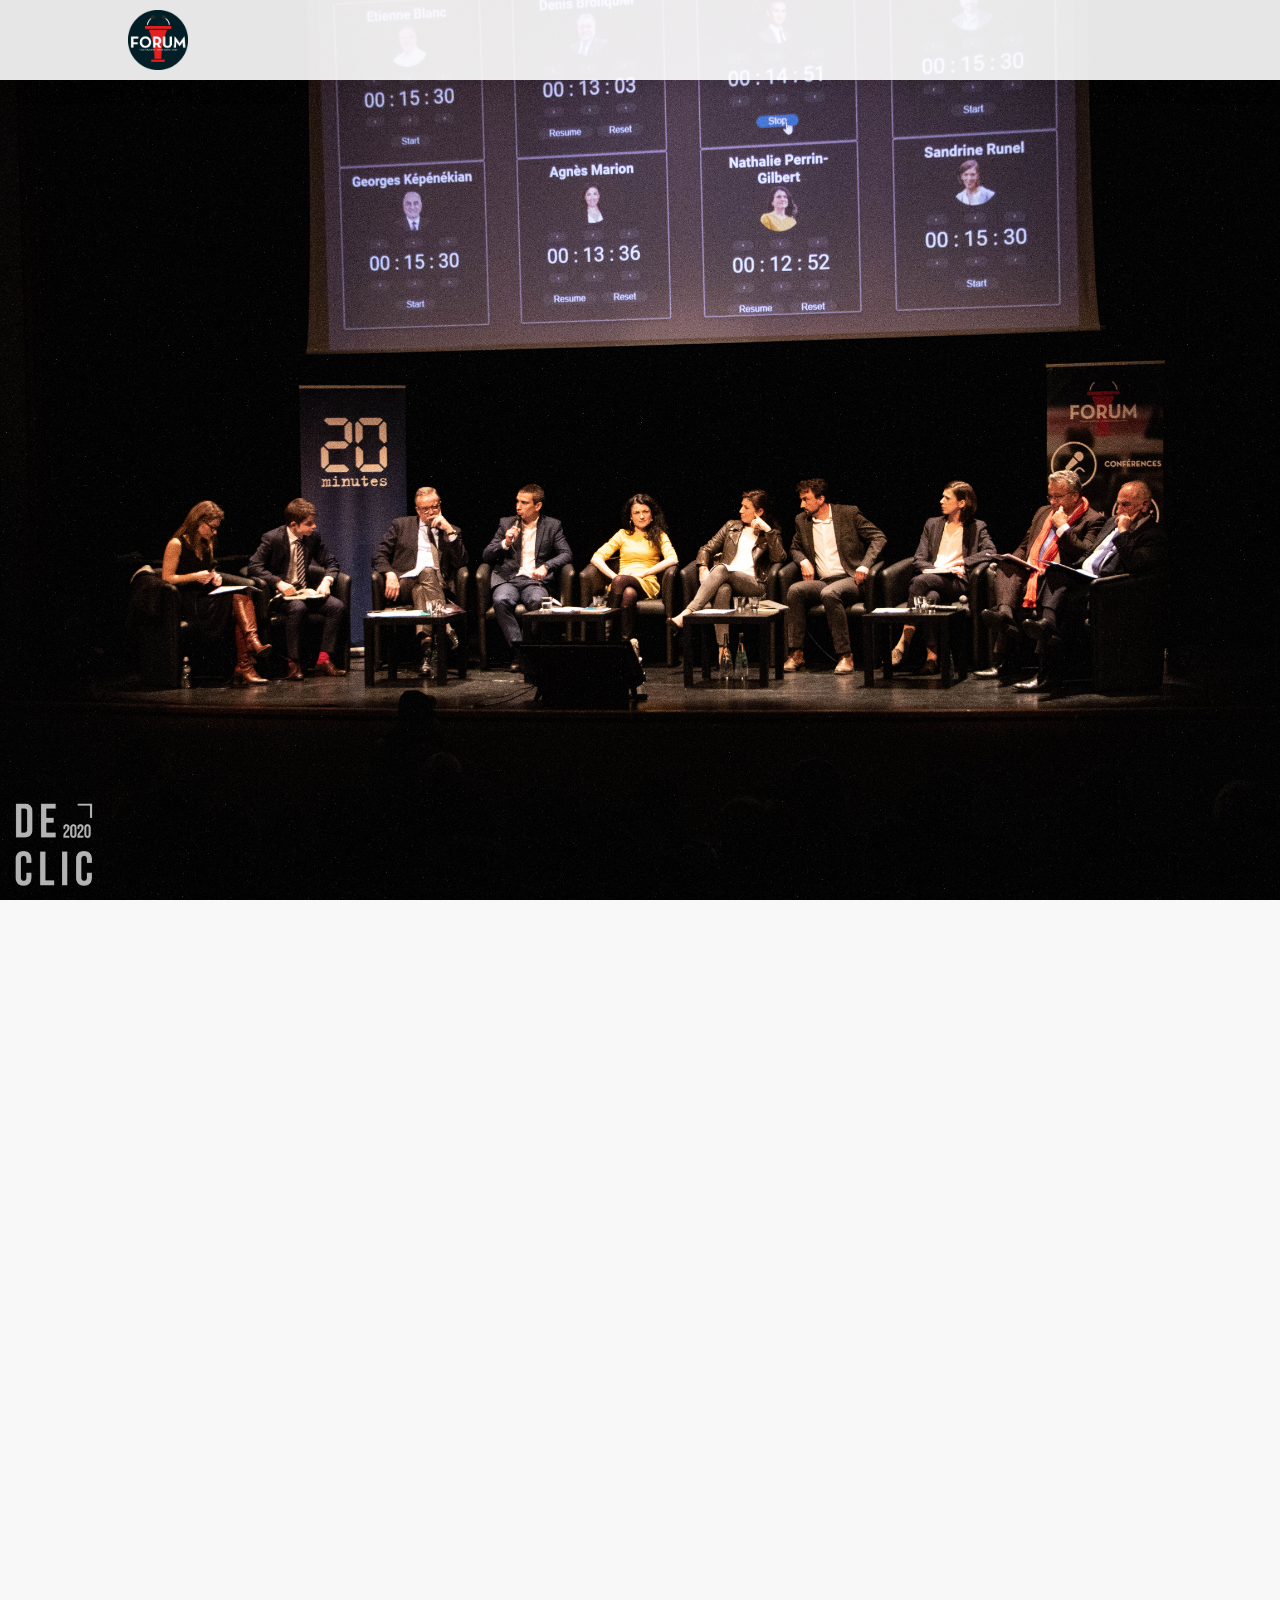
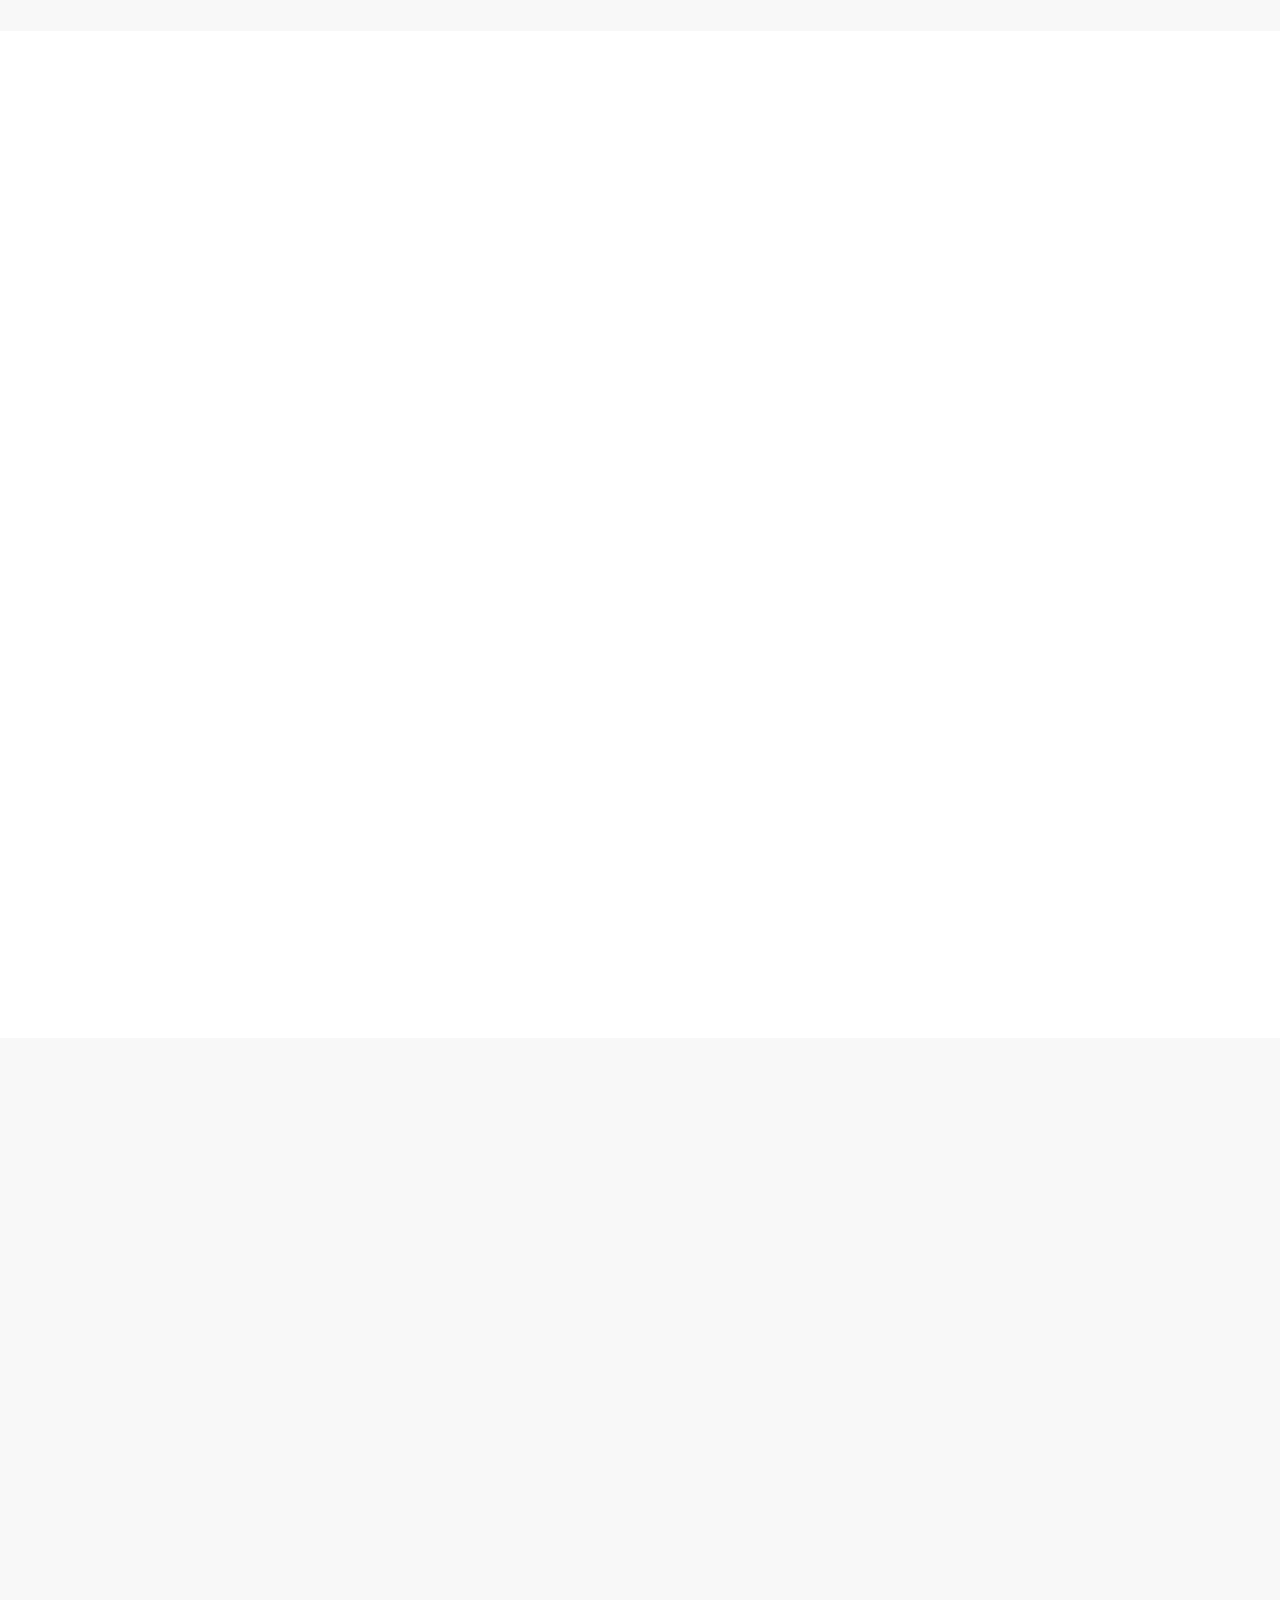
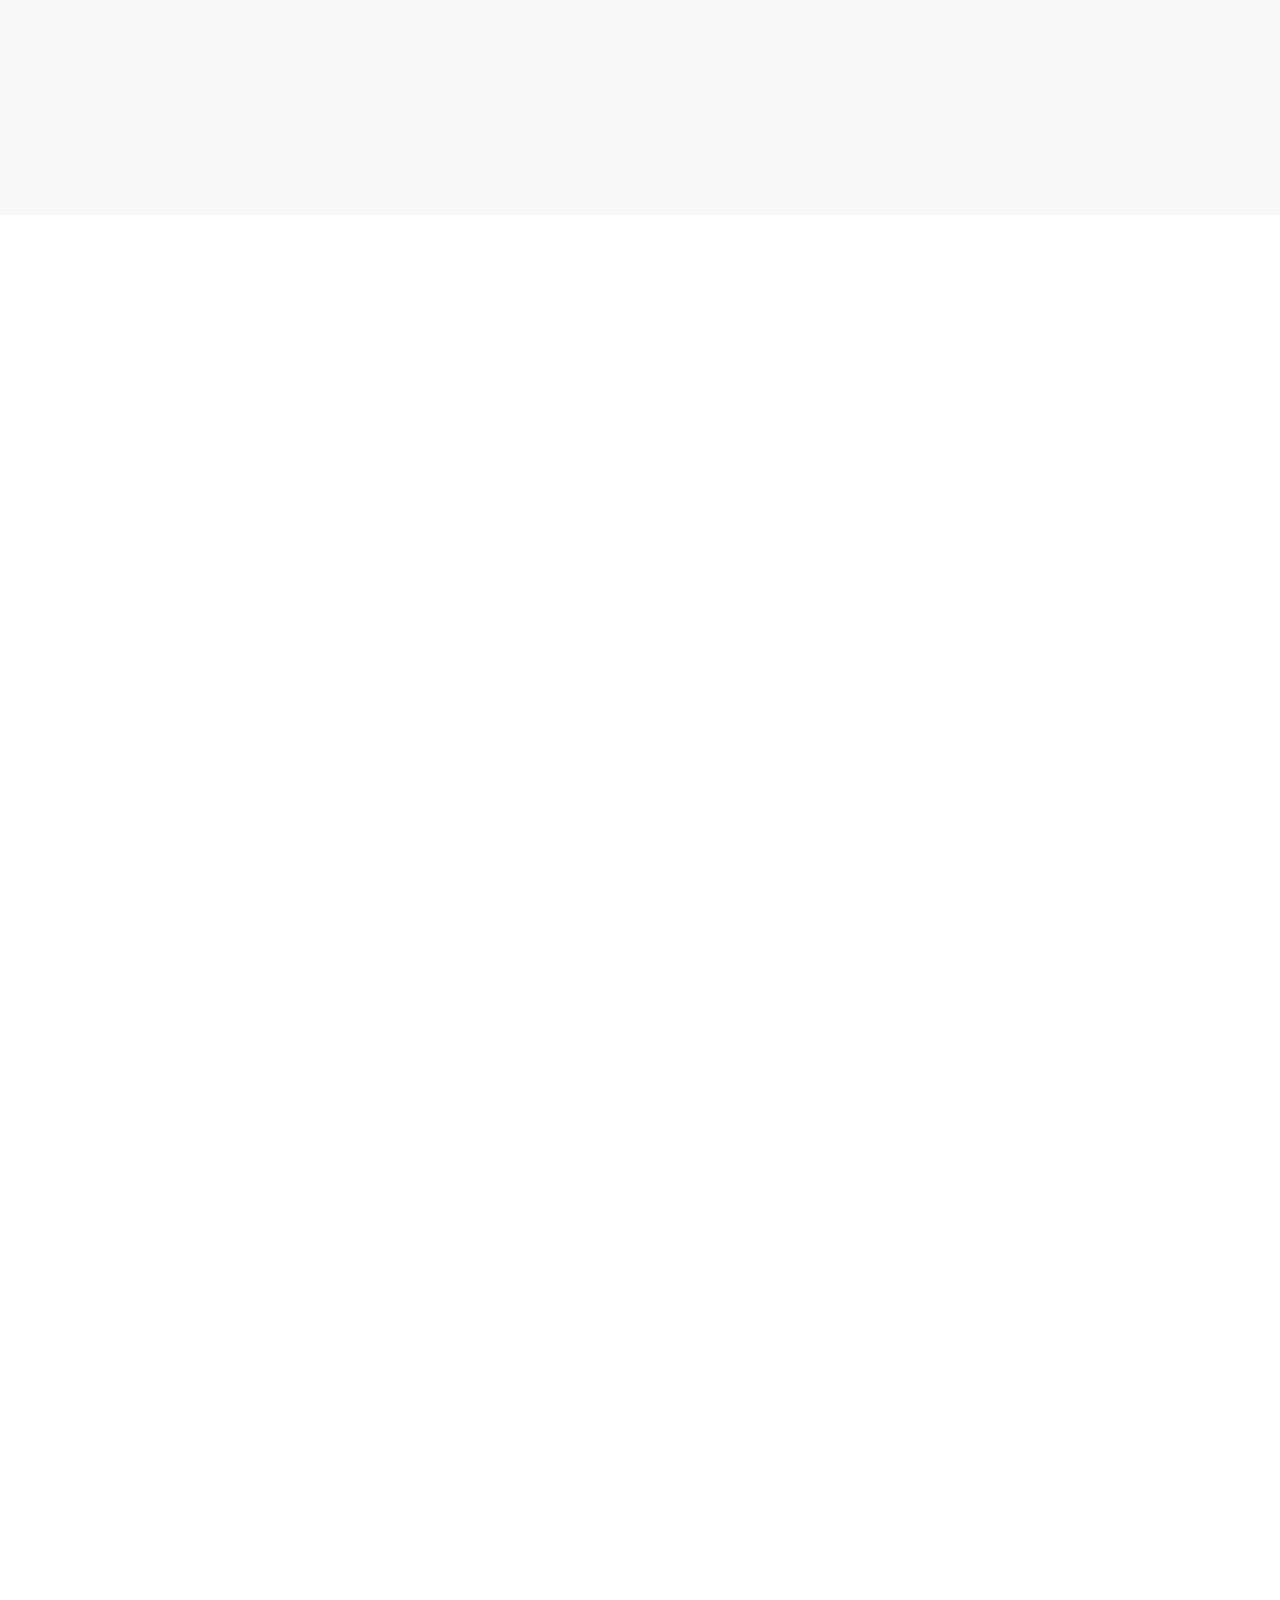
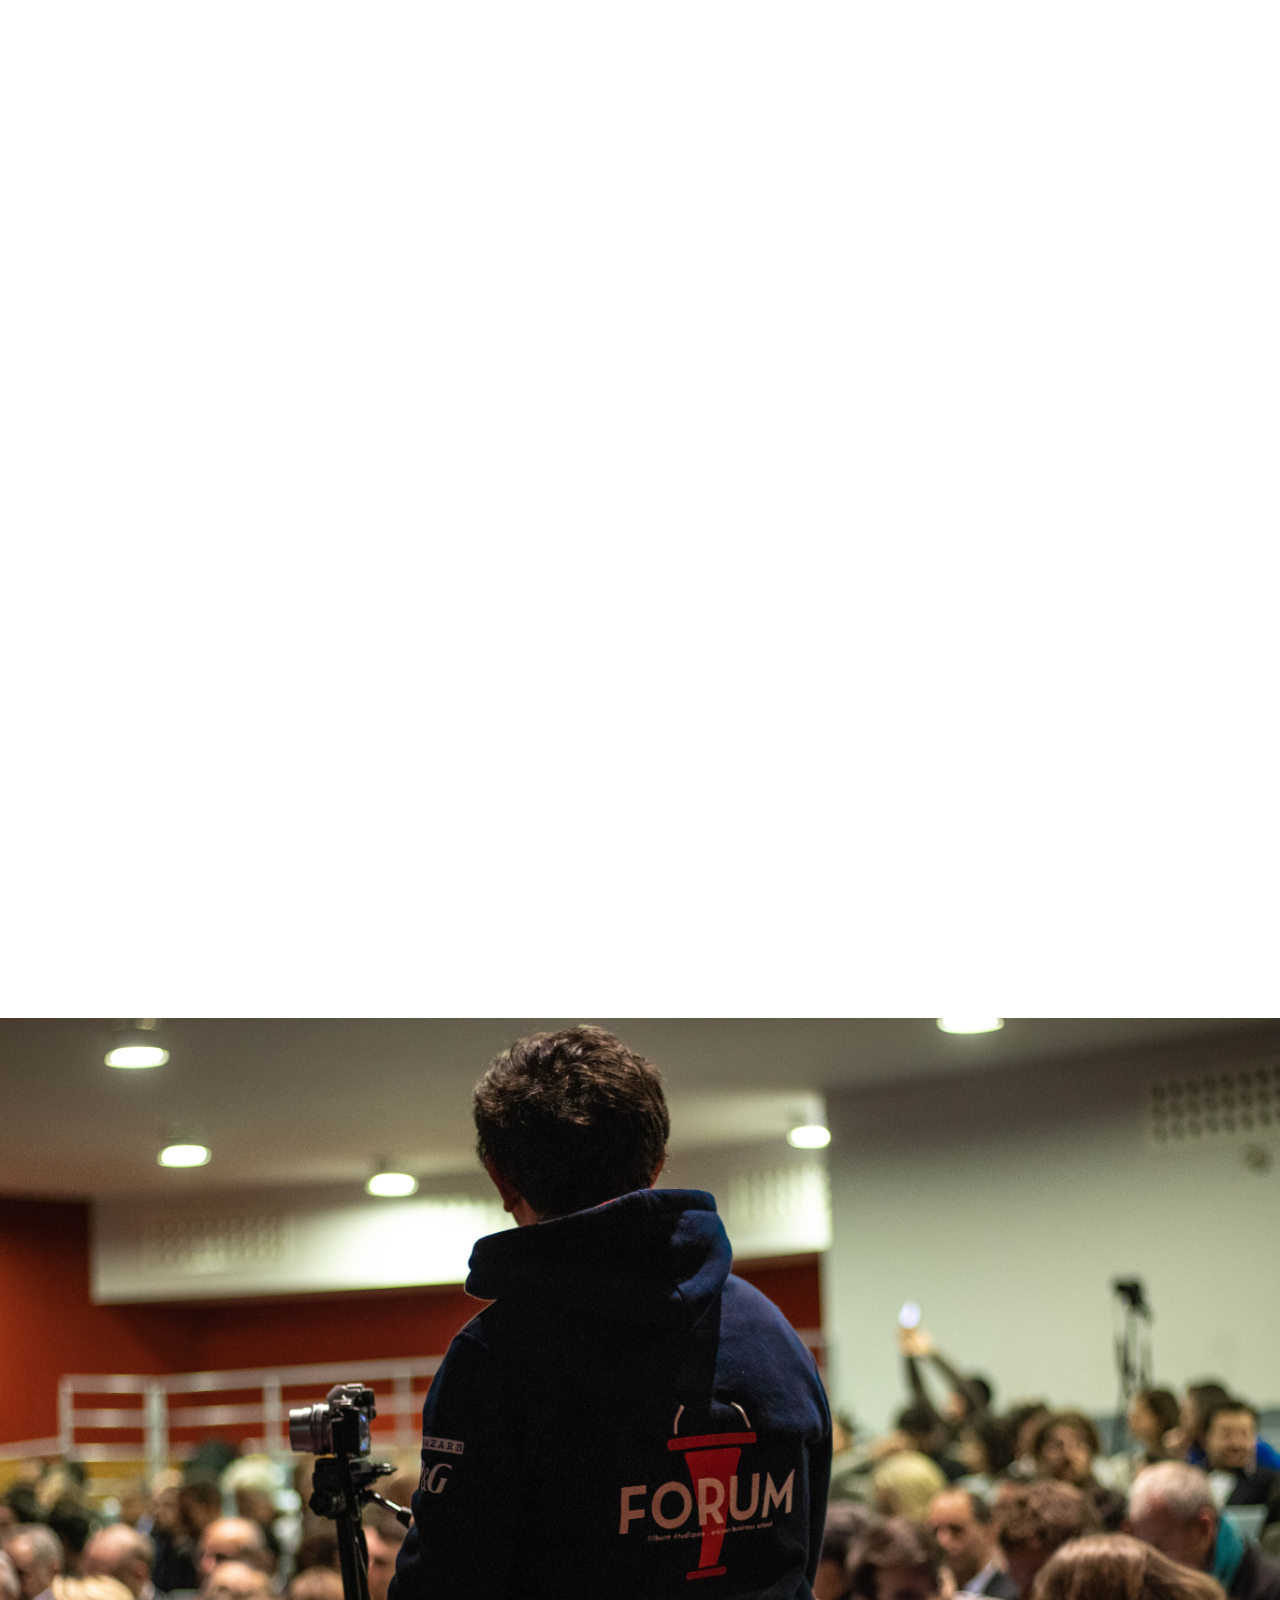
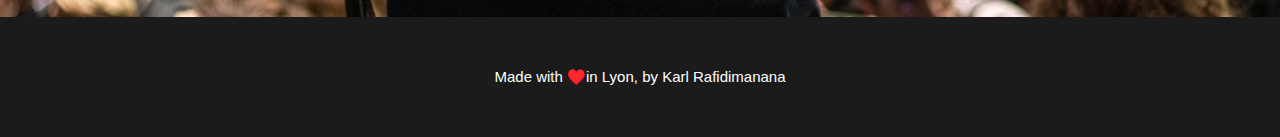
==== commit 3282913e: "logo" ====
--- a/index.html
+++ b/index.html
@@ -25,7 +25,7 @@
   <div class="hero">
     <div data-collapse="medium" data-animation="default" data-duration="400" data-doc-height="1" data-w-id="d6273d39-eb3b-2507-2eff-87f1362f5146" class="nav w-nav">
       <div class="nav-inner">
-        <div class="nav-logo-wrap"><a href="index.html" class="brand w-nav-brand w--current"><img src="images" width="60" alt=""></a></div>
+        <div class="nav-logo-wrap"><a href="index.html" class="brand w-nav-brand w--current"><img src="images/logo.png" width="60" alt=""></a></div>
       </div>
     </div>
   </div>
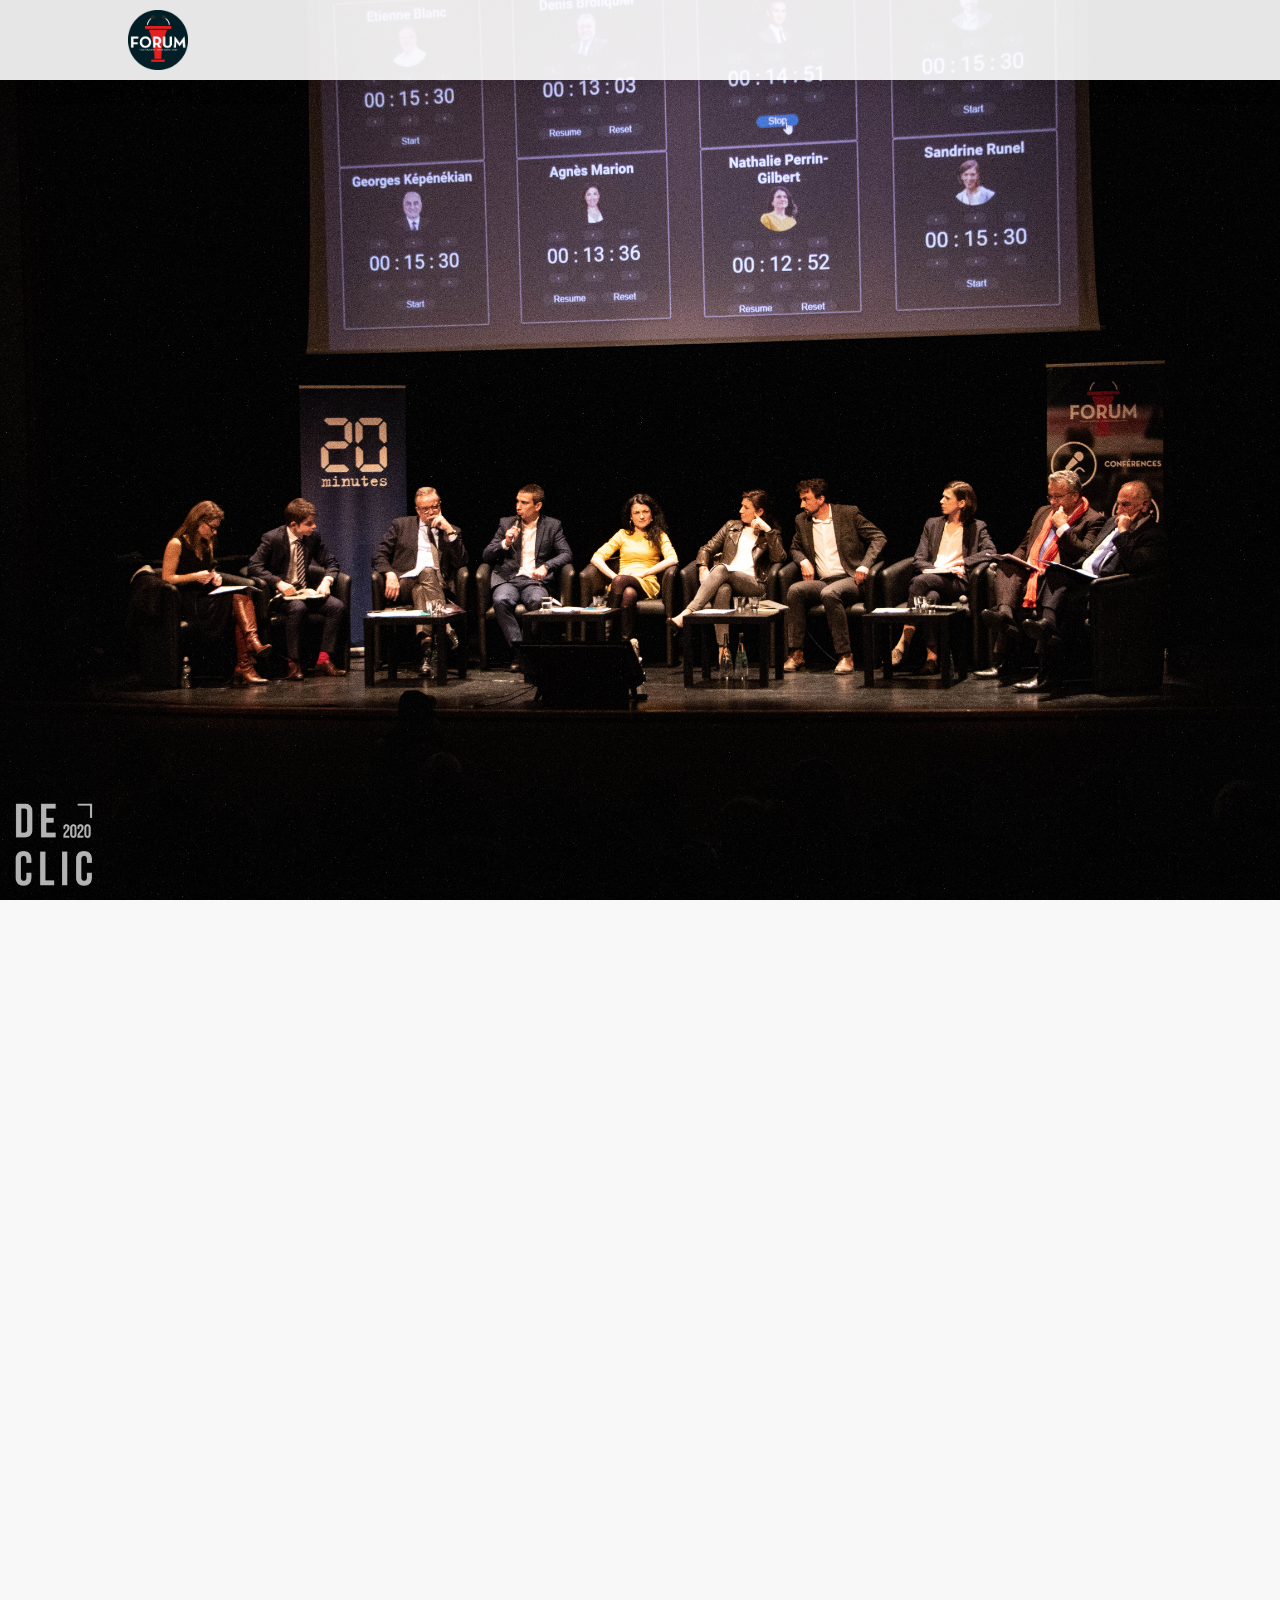
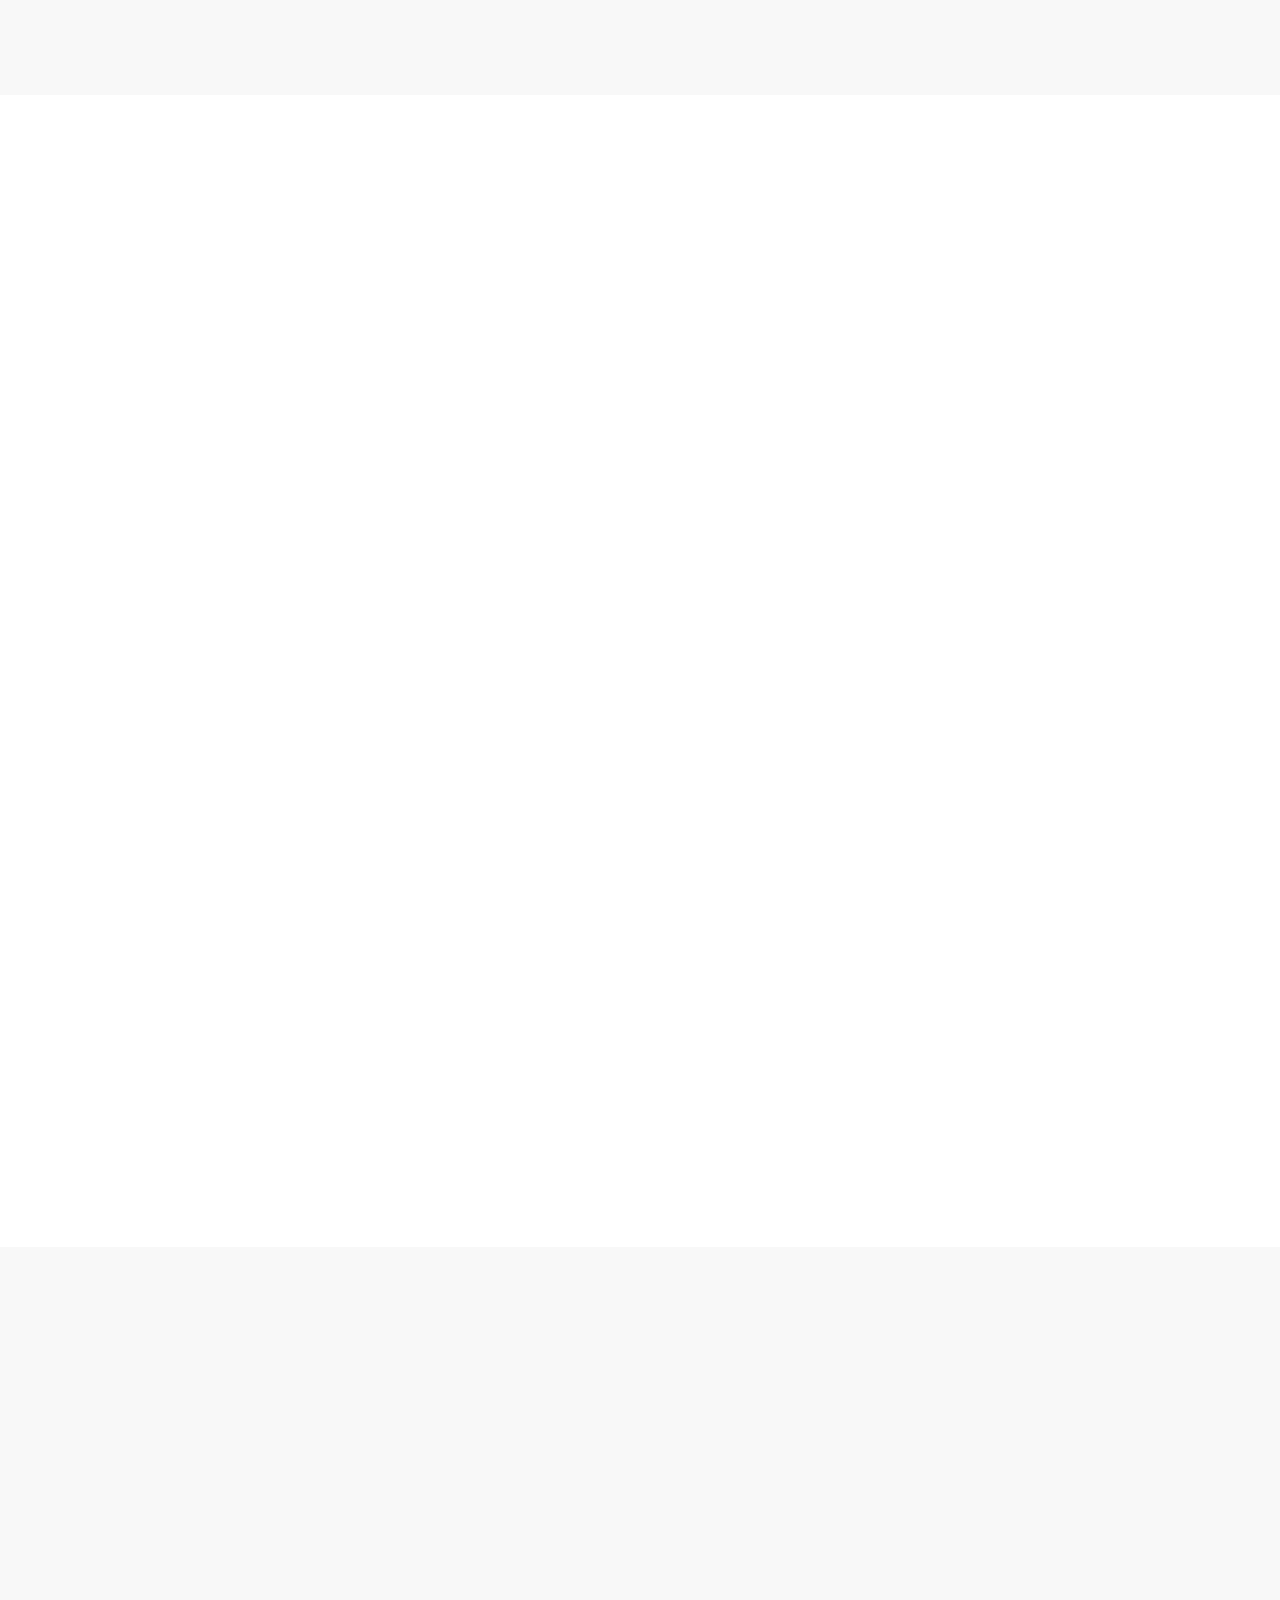
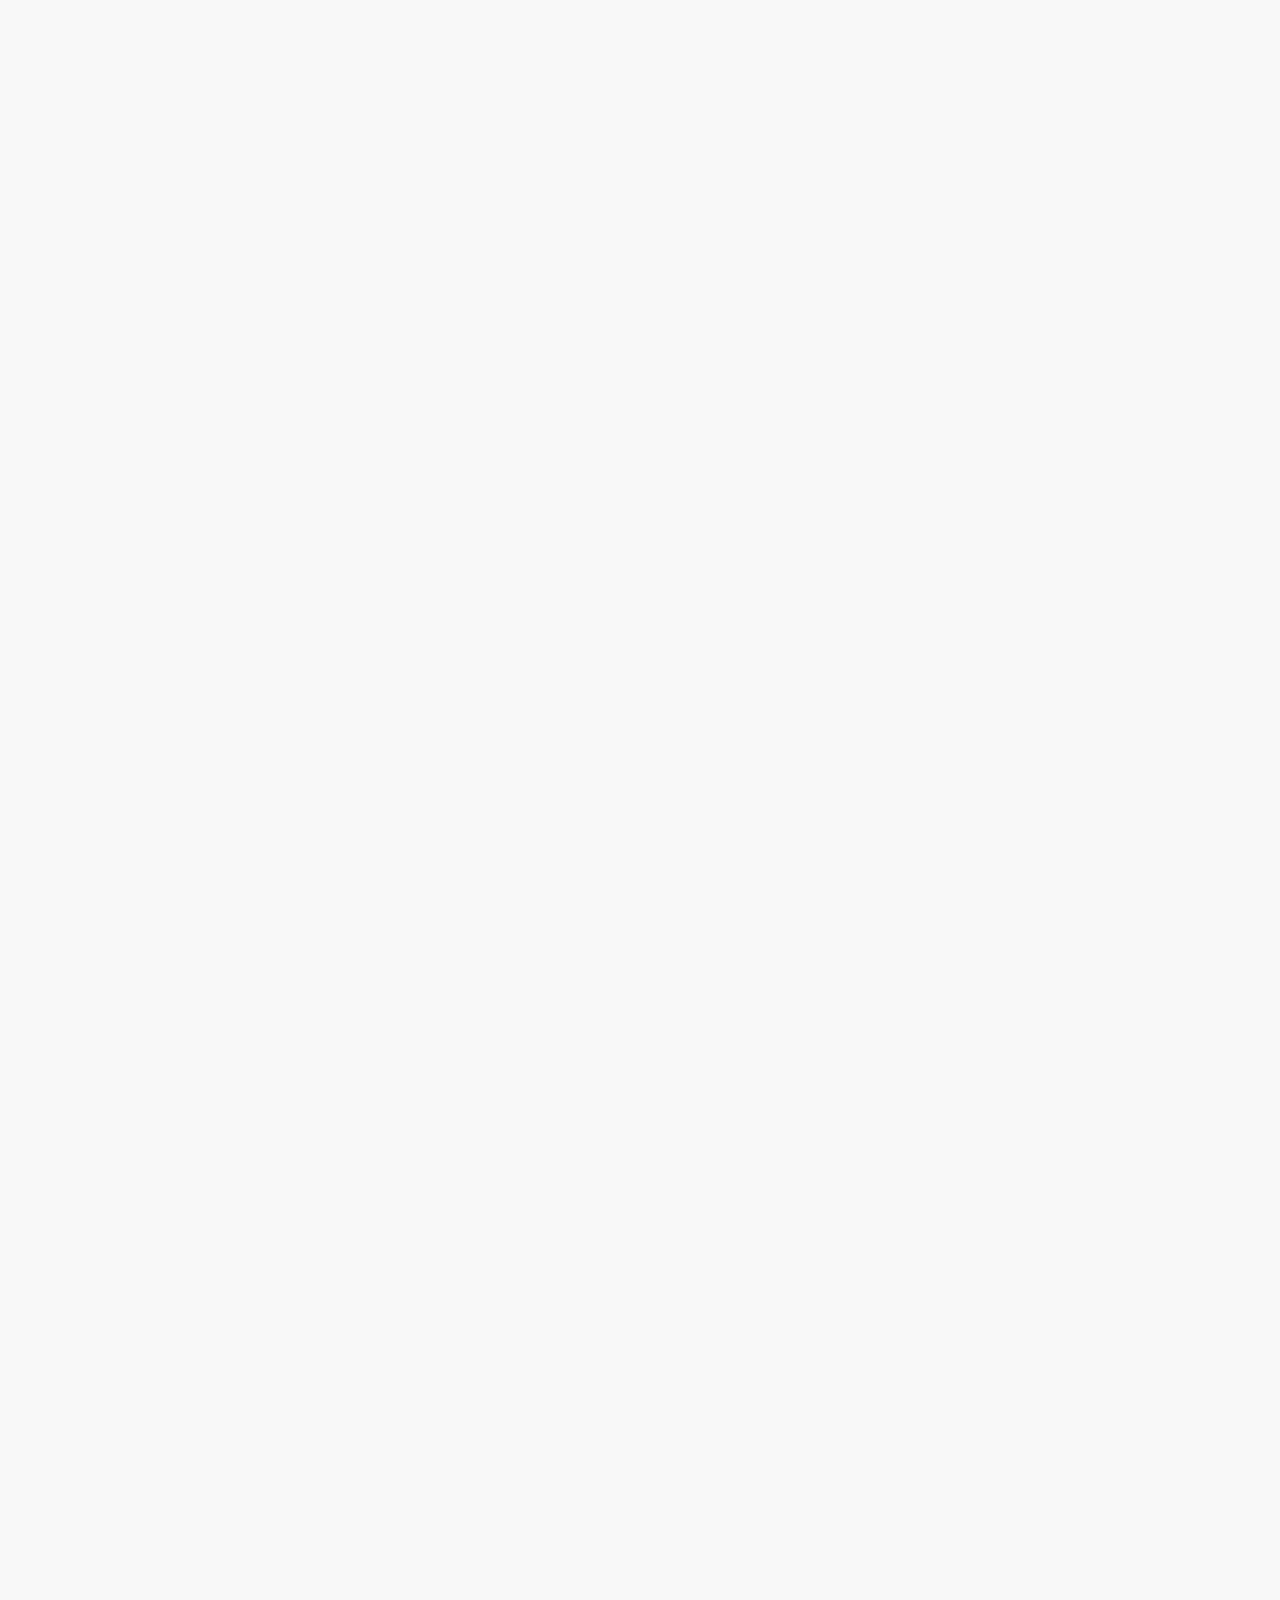
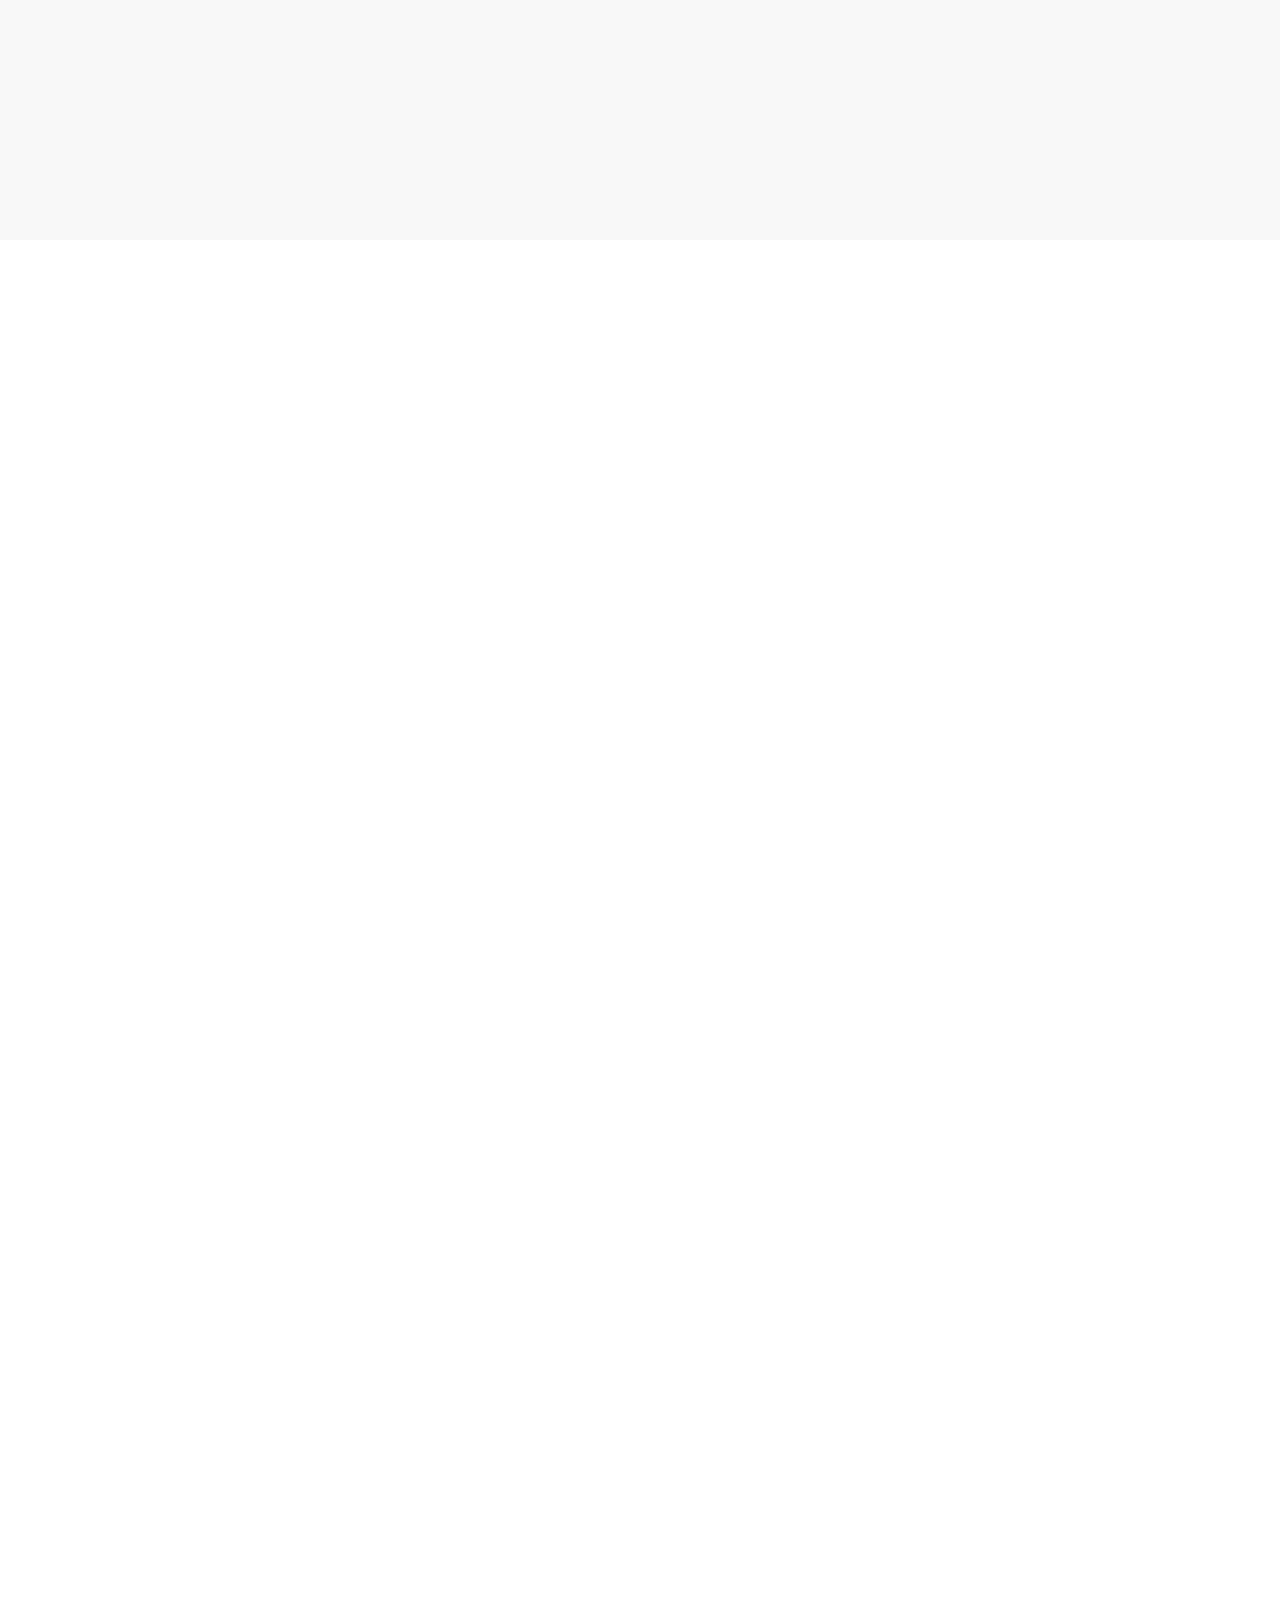
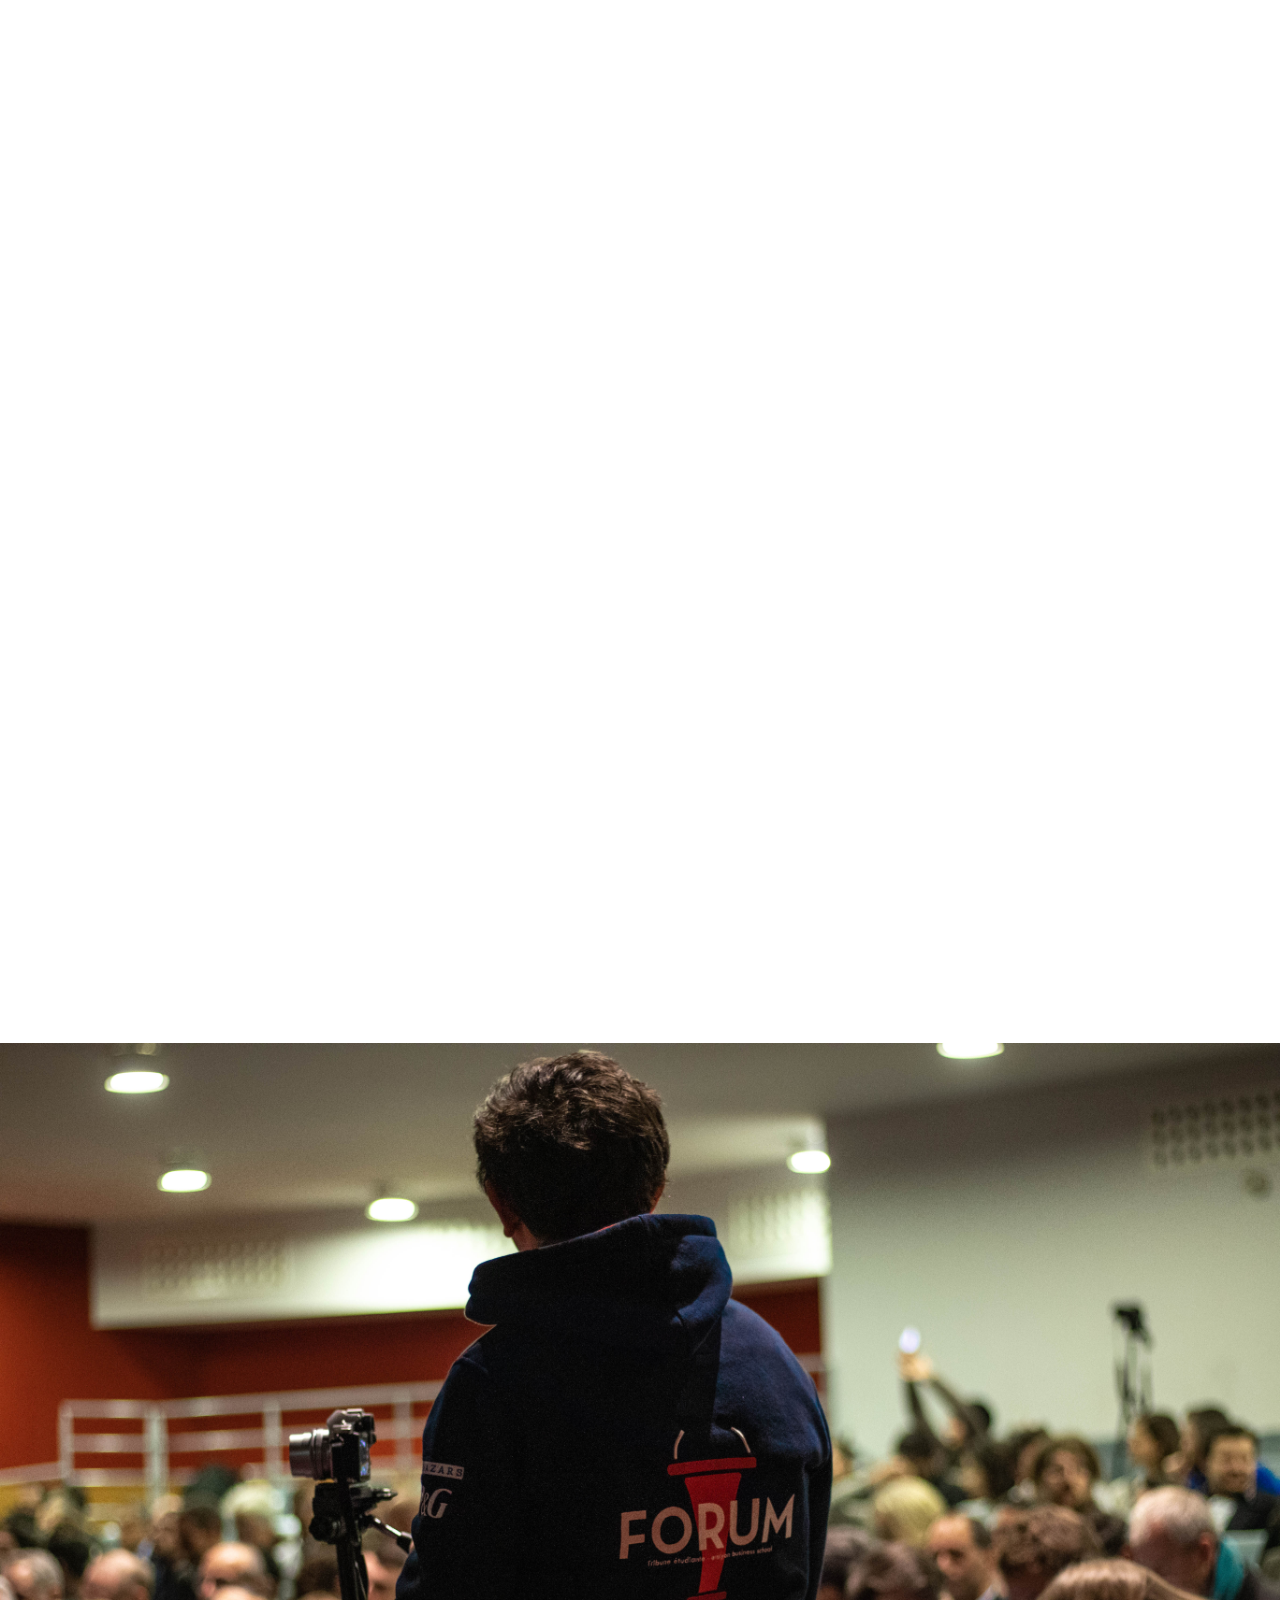
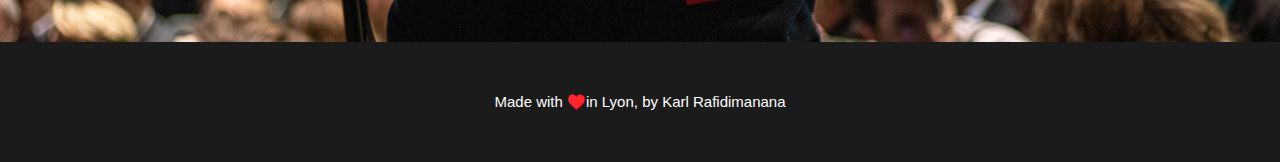
==== commit e14e6d39: "text" ====
--- a/index.html
+++ b/index.html
@@ -40,7 +40,7 @@
       <div data-w-id="9855cbe7-ed21-2e87-ba59-6a65f8378897" style="-webkit-transform:translate3d(0, 40PX, 0) scale3d(1, 1, 1) rotateX(0) rotateY(0) rotateZ(0) skew(0, 0);-moz-transform:translate3d(0, 40PX, 0) scale3d(1, 1, 1) rotateX(0) rotateY(0) rotateZ(0) skew(0, 0);-ms-transform:translate3d(0, 40PX, 0) scale3d(1, 1, 1) rotateX(0) rotateY(0) rotateZ(0) skew(0, 0);transform:translate3d(0, 40PX, 0) scale3d(1, 1, 1) rotateX(0) rotateY(0) rotateZ(0) skew(0, 0);opacity:0" class="div-block-17">
         <h2 class="black-text">Le Grand Debat des Municipales</h2>
         <div class="line"></div>
-        <p class="paragraph-2">Lorem ipsum dolor sit amet, consectetur adipisicing elit. Aliquid quod, quibusdam accusantium odit dicta veniam excepturi officia deleniti voluptas amet qui dolor, culpa? Hic quaerat excepturi vel odio expedita tempore.</p>
+        <p class="paragraph-2">Mon aventure dans le projet commence début février lorsque Cyril et Philomène co-responsables de la communication du débat. Ayant des capacités de développement informatique, ils me demandent de créer un chronomètre avec affiche multiple pour afficher et chronométrer les temps de paroles des candidats.</p>
       </div>
     </div>
   </div>
@@ -51,19 +51,23 @@
     <div data-w-id="93f0141c-5620-7c89-079e-77240c050cdb" style="-webkit-transform:translate3d(0, 40PX, 0) scale3d(1, 1, 1) rotateX(0) rotateY(0) rotateZ(0) skew(0, 0);-moz-transform:translate3d(0, 40PX, 0) scale3d(1, 1, 1) rotateX(0) rotateY(0) rotateZ(0) skew(0, 0);-ms-transform:translate3d(0, 40PX, 0) scale3d(1, 1, 1) rotateX(0) rotateY(0) rotateZ(0) skew(0, 0);transform:translate3d(0, 40PX, 0) scale3d(1, 1, 1) rotateX(0) rotateY(0) rotateZ(0) skew(0, 0);opacity:0" class="paraquienes_features">
       <div class="features"><img src="images/processing.svg" height="200px" alt="">
         <h4 class="black-text sub-section-title">Agir dans l'incertitude</h4>
-        <p class="paragraph_feature_description">Lorem ipsum dolor sit amet, consectetur adipisicing elit. Alias accusantium, veniam ut officia necessitatibus in sequi laudantium consectetur tempore temporibus fuga vel, numquam deleniti, consequatur inventore, quod minus rerum. Debitis?</p>
+        <p class="paragraph_feature_description">Les entreprises sont désormais conscientes du fort niveau d’incertitude des marchés et la rupture fait peur. Pourtant, l’immobilisme n’est pas de mise. Alors, au lieu de la subir pourquoi ne pas l’engager ? En situation de rupture, l’information pertinente n’est pas toujours celle que l’on croit. Alors comment agir ? C’est une compétence qui est fondamental aujourd’hui. L’incertitude est aussi une chance car elle permet de transformer les surprises en opportunités.</p>
       </div>
       <div class="features"><img src="images/Group_chat.svg" height="200px" alt="">
-        <h4 class="black-text sub-section-title">Adapter sa communication aux non specialistes</h4>
-        <p class="paragraph_feature_description">Lorem ipsum dolor sit amet, consectetur adipisicing elit. Ea incidunt eum fuga in esse voluptatem, rerum, odio laudantium accusamus! Ipsam dignissimos animi libero ratione laboriosam. Reiciendis accusantium assumenda tempora ut.</p>
+        <h4 class="black-text sub-section-title">Adapter sa communication aux non-spécialistes</h4>
+        <p class="paragraph_feature_description">Ayant des compétences techniques, il est je pense essentiel de savoir adapter sa communication aux non spécialistes. Afin de pouvoir faire le lien, être une passerelle entre deux mondes et ainsi pouvoir créer une synergie, entre plusieurs départements dans une société par exemple.</p>
       </div>
       <div class="features"><img src="images/online_test.svg" height="200px" alt="">
-        <h4 class="black-text sub-section-title">Developper de nouveaux savoirs de facon autonomes</h4>
-        <p class="paragraph_feature_description">Lorem ipsum dolor sit amet, consectetur adipisicing elit. Corporis necessitatibus expedita, accusantium, dolorum quia delectus magnam fuga suscipit dolor laudantium voluptate praesentium pariatur, ad quasi aperiam doloremque nesciunt vero laborum!</p>
+        <h4 class="black-text sub-section-title">Développer de nouveaux savoirs de façon autonomes</h4>
+        <p class="paragraph_feature_description">Dans de nombreuses circonstances, développer ses compétences peut s’avérer utile voire nécessaire. Pour évoluer dans notre poste actuel comme pour décrocher un nouveau poste, il est essentiel d’investir dans nos savoir-faire au cours de notre vie professionnelle. Dans le but de gravir les échelons ou encore pour notre développement personnel, cette initiative nous promet de belles évolutions tant personnellement que professionnellement.
+</p>
       </div>
       <div class="features"><img src="images/personal_goals.svg" height="200px" alt="">
-        <h4 class="black-text sub-section-title para-quien-es">Apprendre a respecter un planning</h4>
-        <p class="paragraph_feature_description">Lorem ipsum dolor sit amet, consectetur adipisicing elit. Consequuntur fugit esse officia, ab tempore iusto dignissimos temporibus minus, vero ipsam voluptatibus! Nihil veritatis quos aliquid laborum distinctio quia corporis repudiandae?</p>
+        <h4 class="black-text sub-section-title para-quien-es">Apprendre à respecter un planning</h4>
+        <p class="paragraph_feature_description">C’est une compétence que je souhaite développer depuis longtemps, car je sais que c’est un de mes gros points faibles. Tant professionnellement que dans ma vie quotidienne. De plus pour ma vie professionnelle je pense que c’est une compétence indispensable.
+Dans une entreprise, il est important de ne pas avancer sans réelle visibilité sur la charge de travail. Seul un planning nous permet d’anticiper le volume de travail qui nous incombe
+
+</p>
       </div>
     </div>
   </div>
@@ -74,27 +78,42 @@
       <div data-w-id="8377bb39-da6b-8d23-eb79-a95038932c05" style="opacity:0" class="beneficios"><img src="images/Money-Icon.svg" alt="" class="image-7">
         <div class="div-block-24">
           <h4 class="black-text sub-section-title">Agir dans l'incertitude</h4>
-          <p class="descripcon-seccion-centered texto_beneficios"><strong> </strong>Loreistinctio accusamus quisquam labore soluta quam ullam officiis. Voluptates repellendus natus debitis nostrum corrupti quis esse facere.. </p>
+          <p class="descripcon-seccion-centered texto_beneficios"><strong> </strong>Comme expliqué auparavant, j’ai rejoint le projet début février, en plein dans la dernière ligne droite avant le jour J. Je devais préparer un chronomètre multiple, le plus vite possible avec peu d’information sur la forme voulue. Malgré l’aide de Lucas et Jean-Côme, je n’avais aucune idée a quoi ressemblait la salle et l’écran de retransmission. Ainsi pour prévoir la bonne résolution et l’affichage était assez compliqué. De plus, étant chargé de la captation son, et du fait que les régisseurs municipaux de la salle étaient en vacances les 2 semaines avant le jour J notre préparation fut encore mis à rude épreuve. Avec Cyril et Philomène nous étions dans le flou complet, ne sachant pas quels câbles, ou outils nous avions vraiment besoin et si le débat allait pouvoir avoir lieu techniquement tout simplement.
+
+Néanmoins, l’expérience fut enrichissante, de par l’incertitude inhérente a la préparation de projet, nous avons pu ainsi agir et réagir vite à tous les imprévus. Mais aussi, nous avons réussi a travailler dans un stress permanent et le show s’est très bien déroulé. Cependant nous aurions pu être encore plus proche d’un débat professionnel si nous avions eu plusieurs répétions avec les régisseurs de la salle.
+
+ </p>
         </div>
       </div>
       <div data-w-id="8773000c-4df2-7a0c-e68b-e14b225e8ffe" style="opacity:0" class="beneficios"><img src="images/AhorraTiempo.svg" alt="" class="image-6">
         <div class="div-block-24">
-          <h4 class="black-text sub-section-title">Adapter sa communication aux non specialistes</h4>
-          <p class="descripcon-seccion-centered texto_beneficios">Lorem ipsum dolor sit amet, consectetur adipisicing elit. sit dolor explicabo nemo quibusdam? Eaque, a nemo.<br>‍</p>
+          <h4 class="black-text sub-section-title">Adapter sa communication aux non-spécialistes</h4>
+          <p class="descripcon-seccion-centered texto_beneficios">Mes deux grandes attributions étaient la création du chronomètre et la gestion de la captation son. Deux sujets qui peuvent s’avérer très technique et qui sont familier pour peu de personnes dans notre groupe de travail. Ainsi, par exemple pour la création du chronomètre, il était crucial de communiquer avec Lucas de manière intelligible afin d’avoir une plateforme fonctionnelle mais surtout qui répondait à ses besoins vis-à-vis de la gestion des candidats. L’enjeu était de lui faire comprendre les difficultés techniques liées à certaines fonctionnalités, tout en répondant de la manière la plus pertinente possible a ses requêtes. De plus il a fallu expliquer le fonctionnement le jour J aux camarades qui ont eu la tâche d’être time keeper.
+
+Je ne sais pas si la compétence est totalement acquise car il y a eu des moments ou l’incompréhension régnait, notamment lors des nombreux bugs ou de la préparation de la scène. Mais cependant, pour revenir sur une note positive, l’incompréhension est peut-être propre à l’ampleur du projet et du fait que les taches furent bien segmentées, nous avons peu eu le moment de partager nos avancés.
+<br>‍</p>
         </div>
       </div>
     </div>
     <div class="div-block-23">
       <div data-w-id="88a0a8af-8662-e5ef-3553-52249fd61a43" style="opacity:0" class="beneficios"><img src="images/Familia-1.svg" alt="" class="image-8">
         <div class="div-block-24">
-          <h4 class="black-text sub-section-title">Developper de nouveaux savoirs de facon autonomes</h4>
-          <p class="descripcon-seccion-centered texto_beneficios">Lorem ipsum dolor sit amet, consectetur adipisicing elit. Alias equi quia magnam sit voluptatem voluptate iure placeat.</p>
+          <h4 class="black-text sub-section-title">Développer de nouveaux savoirs de façon autonome</h4>
+          <p class="descripcon-seccion-centered texto_beneficios">Créer des applications web et faire de la régie et captation son sont des vrais métiers. Nous avons pu nous nous en rendre compte pendant la préparation et le jour du débat. Malgré mes facilités dans le développement web, je n’avais jamais créé de chronomètre (d’autant plus que la gestion du temps en informatique est assez périlleuse, malgré la simplicité de la tache cela reste une opération fondamentalement compliquée, surtout lorsqu’il y a 8 candidats), ni gérer une captation son de cette ampleur. Il a alors fallu, de manière très rapide, apprendre, vite et bien. Ce fut bien diffèrent d’un cours car là il n’y avait ni guide ni tuto, il fallait avancer seul, en échangeant avec mes collègues souvent qui pouvait m’apporter une approche différente lors de mes blocages par exemple.
+De plus, n’ayant aucune compétence de base en ingénierie du son, mais juste une certaine appétence pour le son de manière assez large, il m’a fallu développer rapidement une expertise en la matière.
+
+Globalement, j’ai réussi à développer de nouveaux savoirs de façon autonome, sur ce point-là ce fut une réussite car je suis capable de faire des choses insoupçonnés il y a quelques mois. Néanmoins, cela ne fut pas parfait, loin de la, j’aurais pu éviter les nombreux bugs de chronomètre, le but du temps qui s’accélère par exemple, mais aussi éviter les bugs son avec les micros, les dysfonctionnements son de la diffusion de la vidéo dans la salle ou encore les problèmes de connectiques avec les tables son.
+</p>
         </div>
       </div>
       <div data-w-id="88a0a8af-8662-e5ef-3553-52249fd61a4a" style="opacity:0" class="beneficios"><img src="images/Icono_Flexibilidad.svg" alt="" class="image-9">
         <div class="div-block-24">
-          <h4 class="black-text sub-section-title">Apprendre a respecter un planning</h4>
-          <p class="descripcon-seccion-centered texto_beneficios">Lorem ipsum dolor sit amet, consectetur adipisicing elit. Cum quod possimus ero asperiores blanditiis esse nemo qui.</p>
+          <h4 class="black-text sub-section-title">Apprendre à respecter un planning</h4>
+          <p class="descripcon-seccion-centered texto_beneficios">Créer des applications web et faire de la régie et captation son sont des vrais métiers. Nous avons pu nous nous en rendre compte pendant la préparation et le jour du débat. Malgré mes facilités dans le développement web, je n’avais jamais créé de chronomètre (d’autant plus que la gestion du temps en informatique est assez périlleuse, malgré la simplicité de la tache cela reste une opération fondamentalement compliquée, surtout lorsqu’il y a 8 candidats), ni gérer une captation son de cette ampleur. Il a alors fallu, de manière très rapide, apprendre, vite et bien. Ce fut bien diffèrent d’un cours car là il n’y avait ni guide ni tuto, il fallait avancer seul, en échangeant avec mes collègues souvent qui pouvait m’apporter une approche différente lors de mes blocages par exemple.
+De plus, n’ayant aucune compétence de base en ingénierie du son, mais juste une certaine appétence pour le son de manière assez large, il m’a fallu développer rapidement une expertise en la matière.
+
+Globalement, j’ai réussi à développer de nouveaux savoirs de façon autonome, sur ce point-là ce fut une réussite car je suis capable de faire des choses insoupçonnés il y a quelques mois. Néanmoins, cela ne fut pas parfait, loin de la, j’aurais pu éviter les nombreux bugs de chronomètre, le but du temps qui s’accélère par exemple, mais aussi éviter les bugs son avec les micros, les dysfonctionnements son de la diffusion de la vidéo dans la salle ou encore les problèmes de connectiques avec les tables son.
+</p>
         </div>
       </div>
     </div>
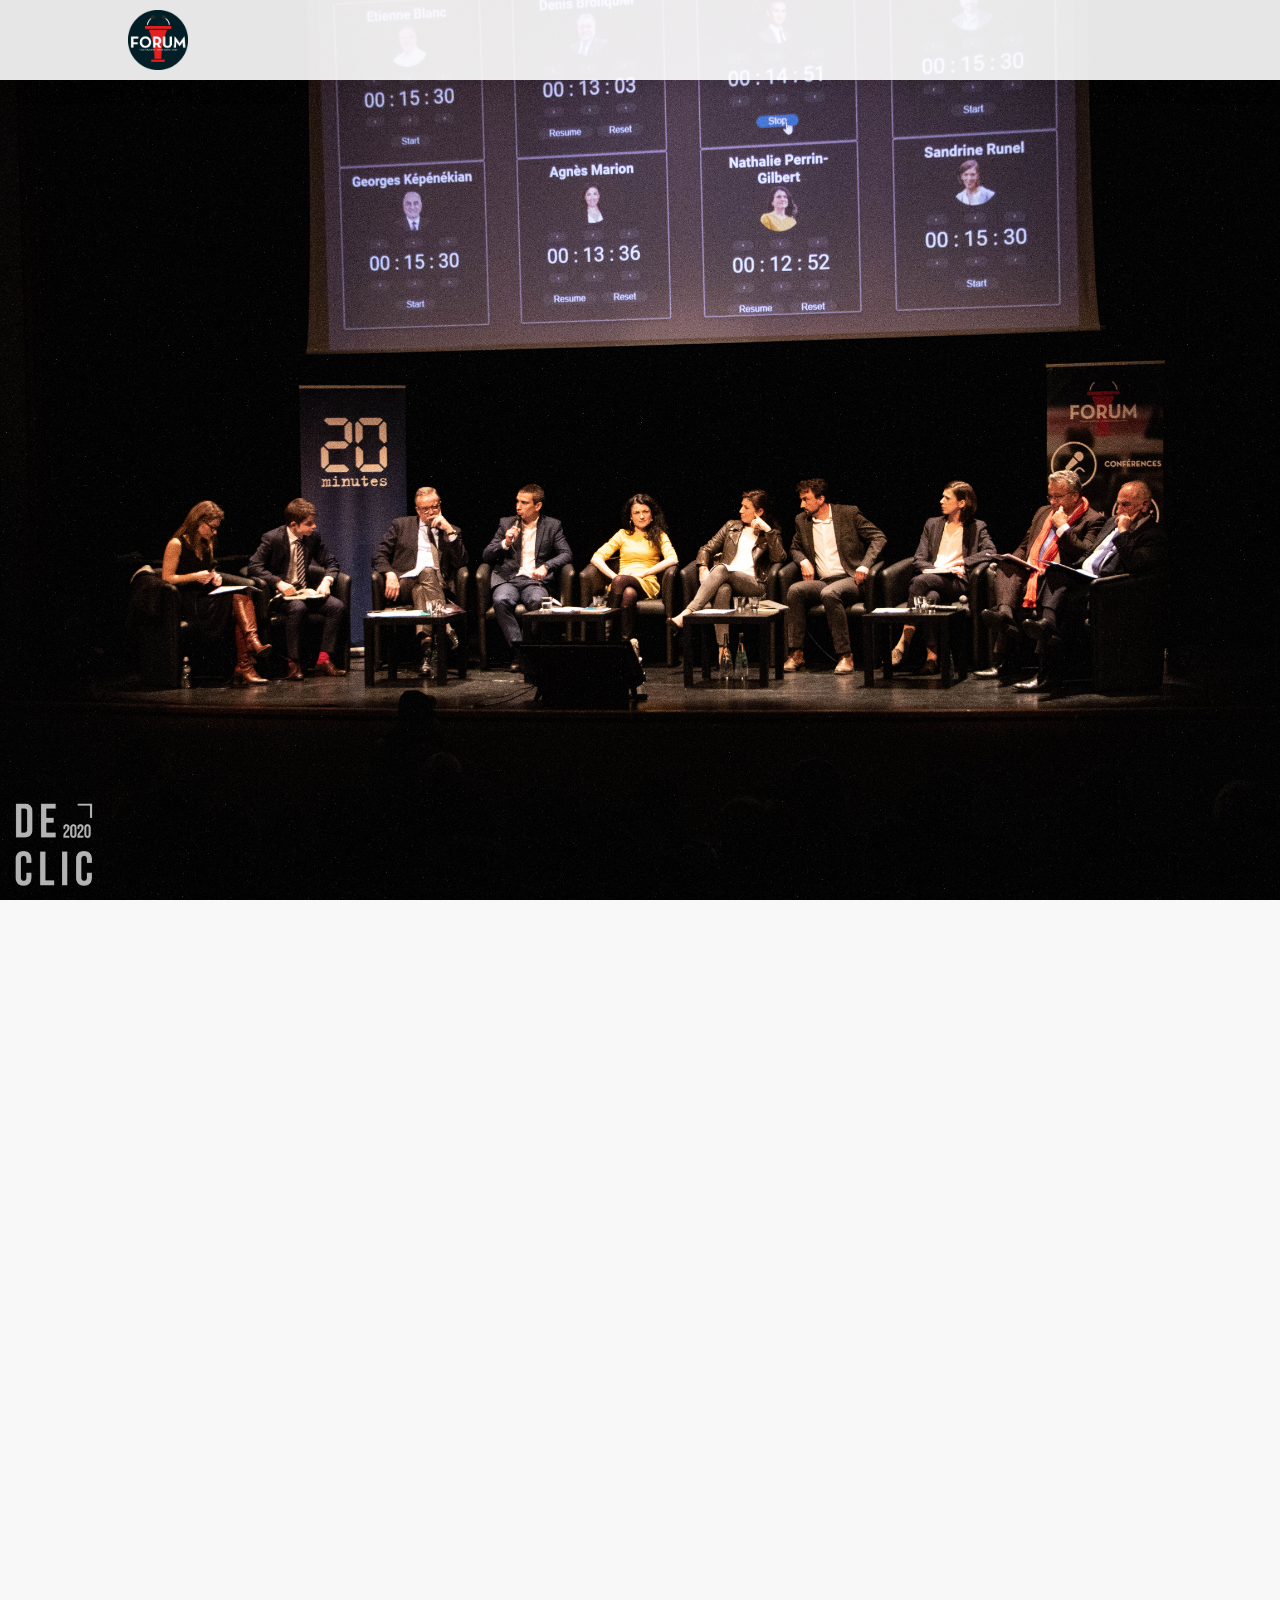
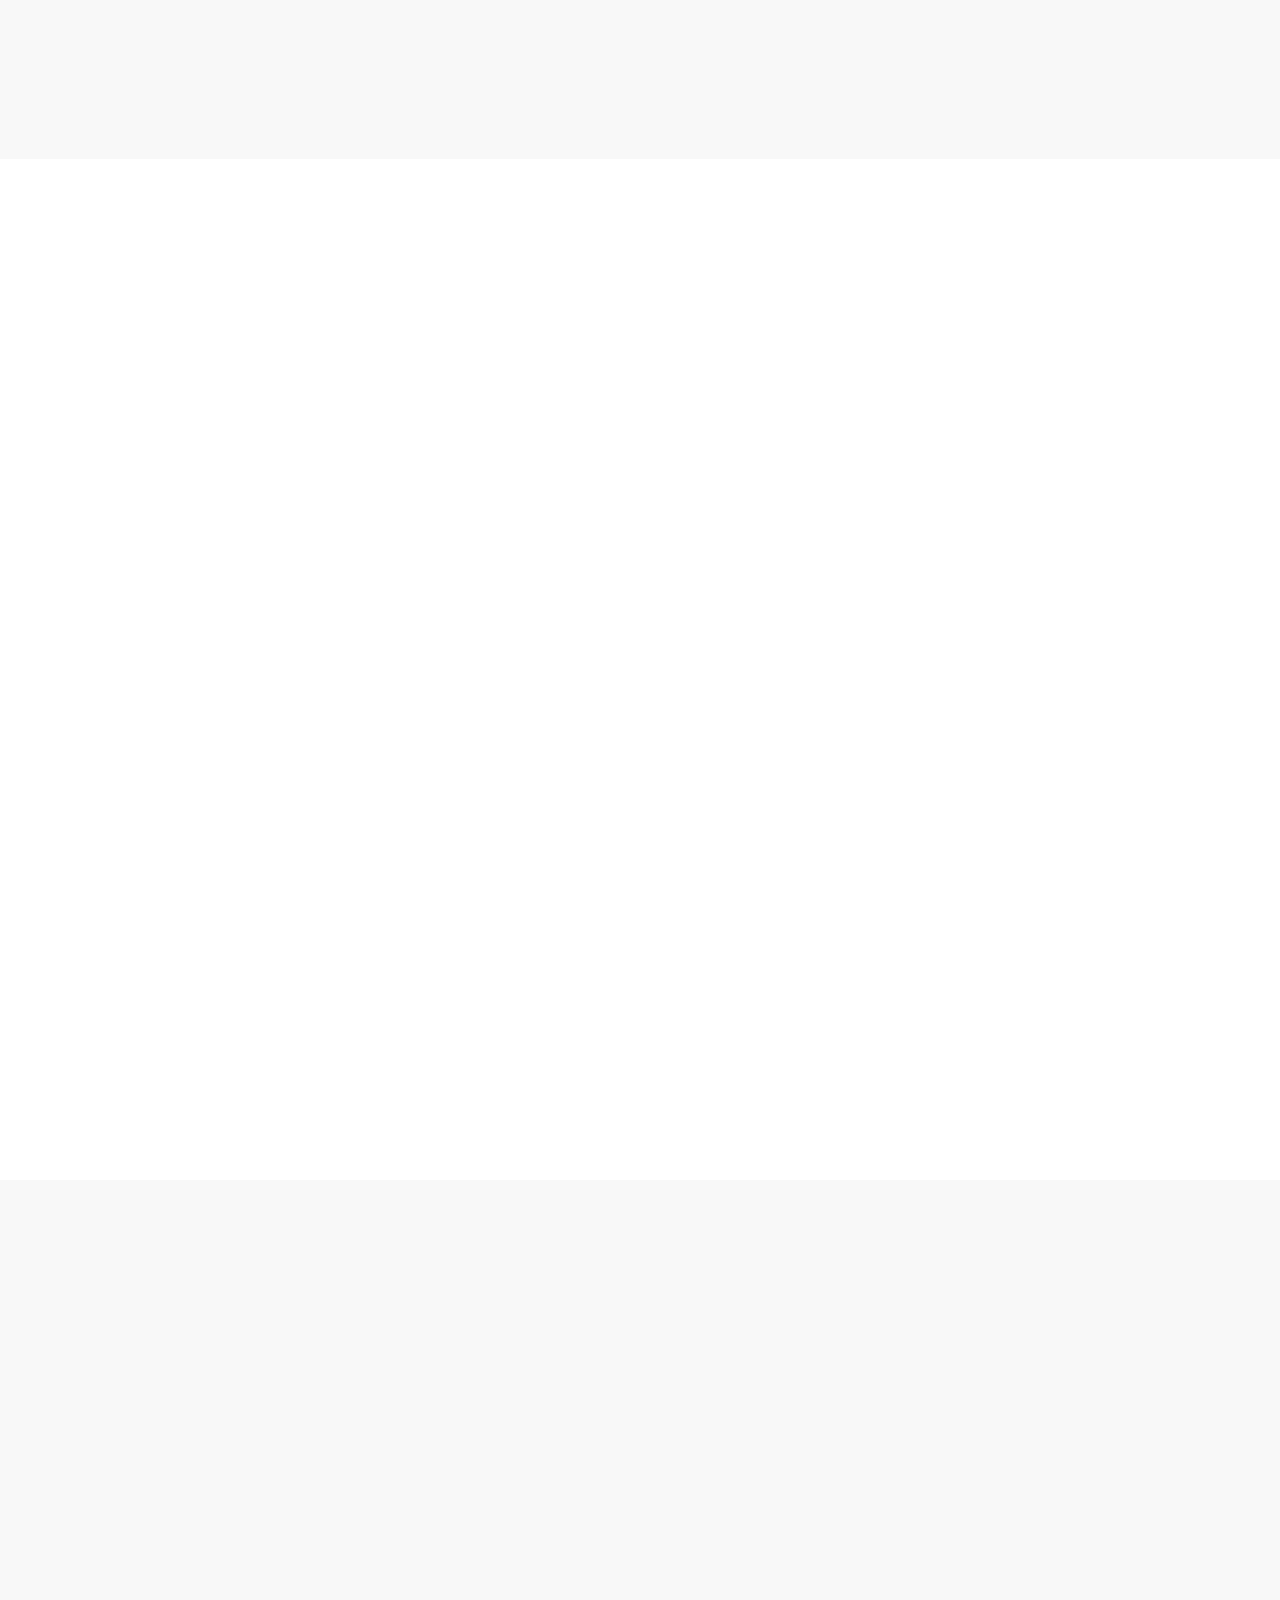
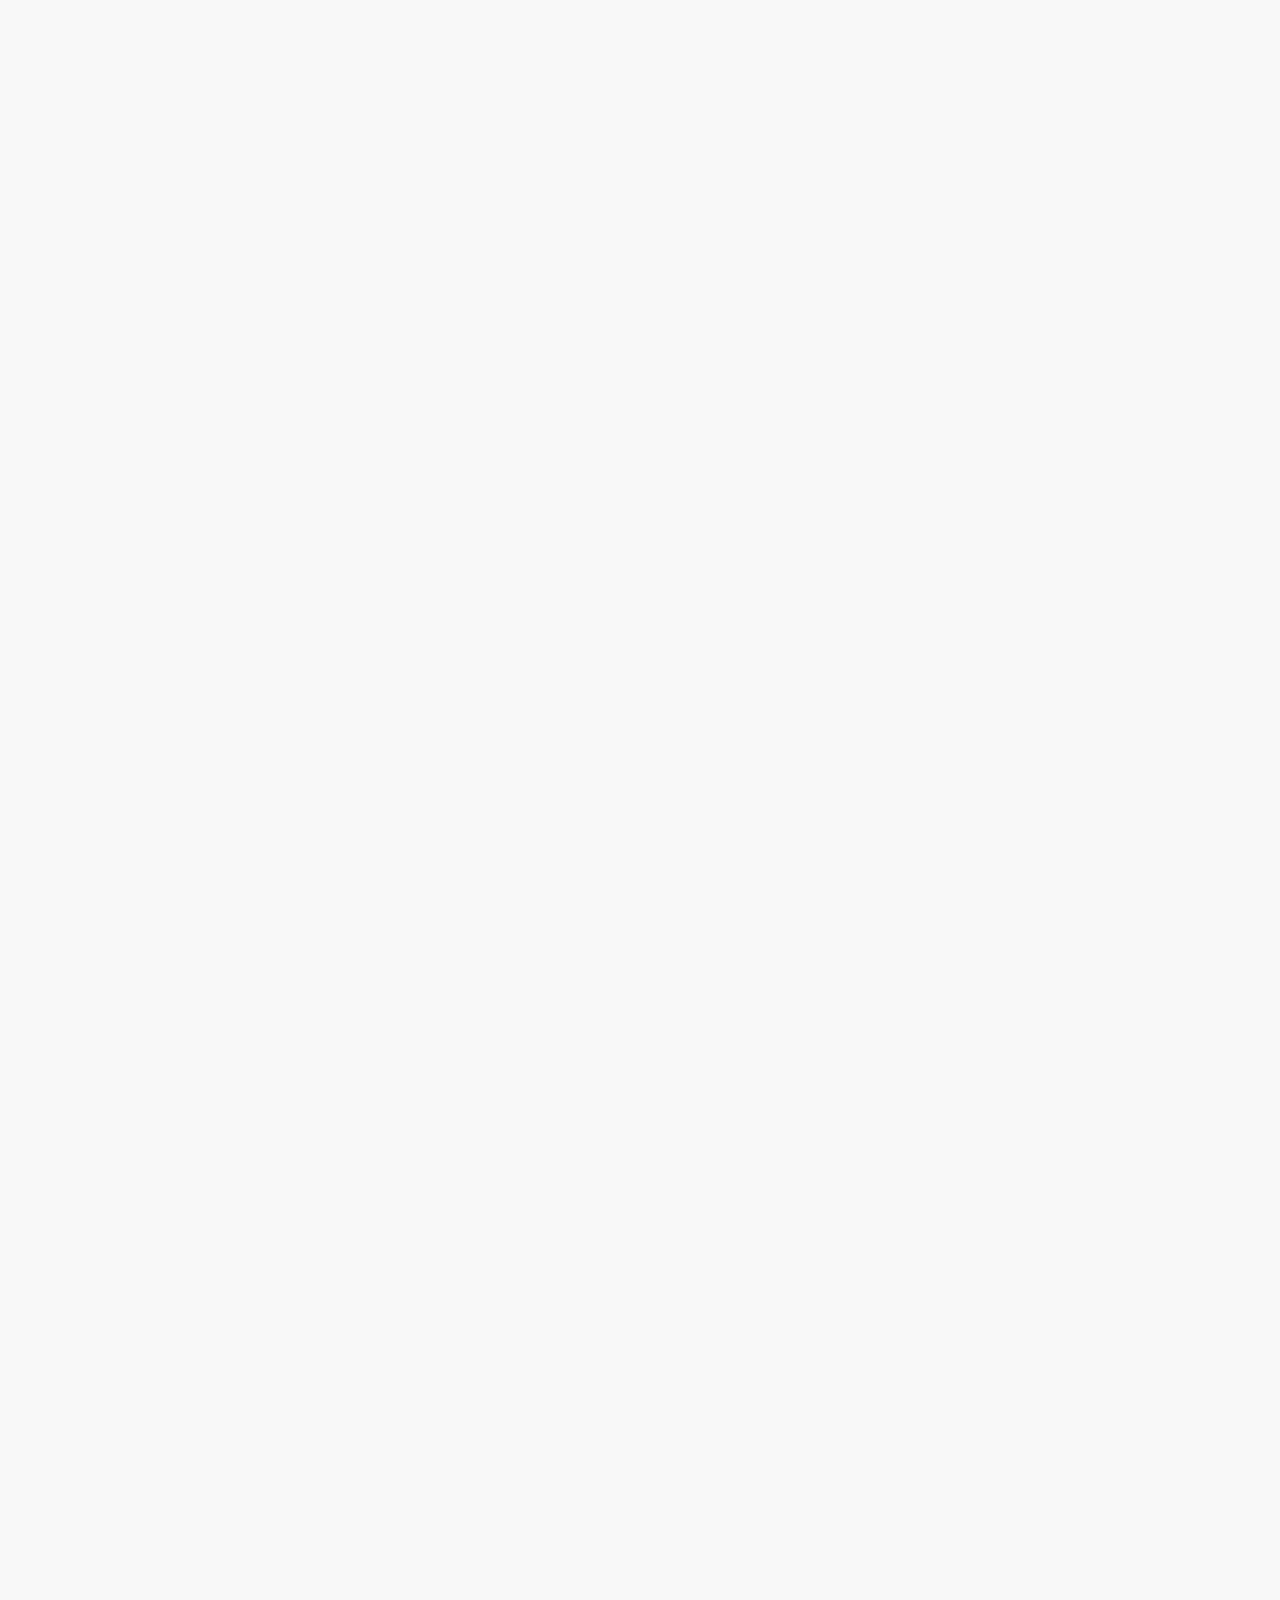
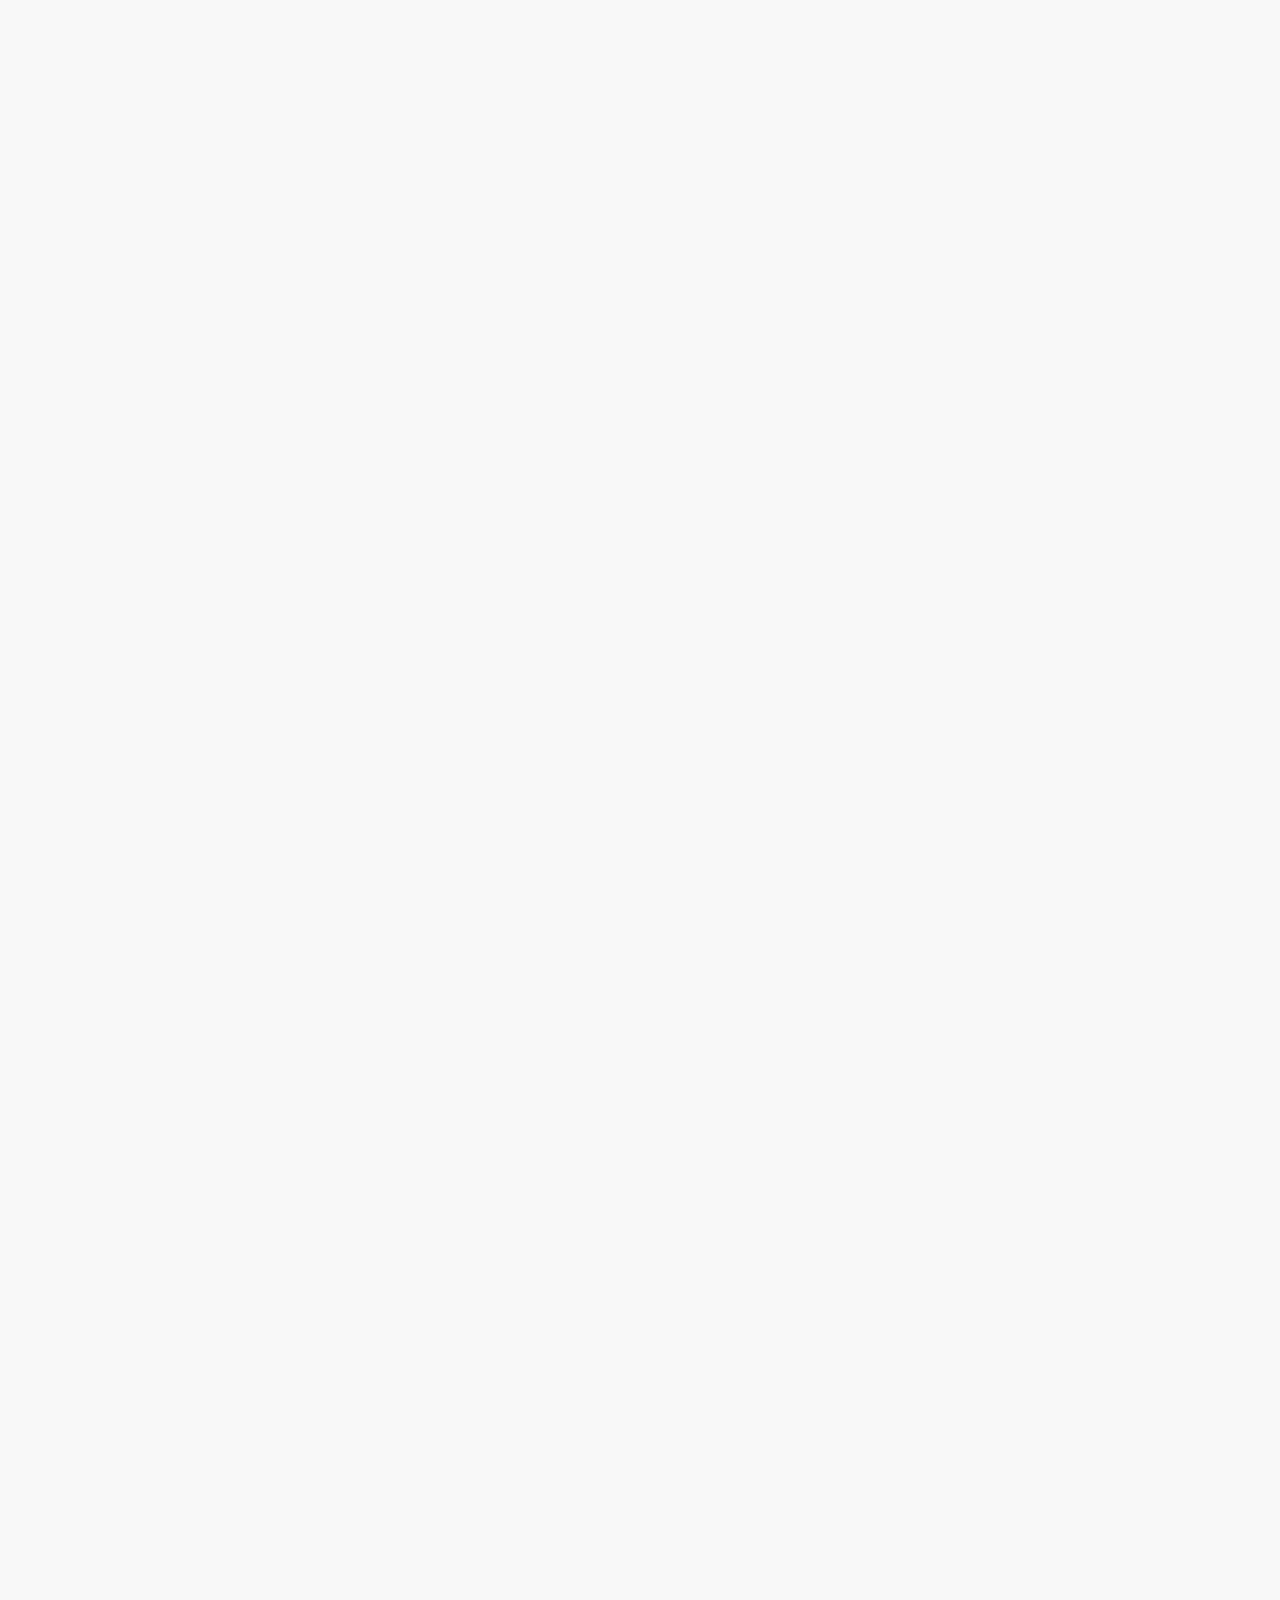
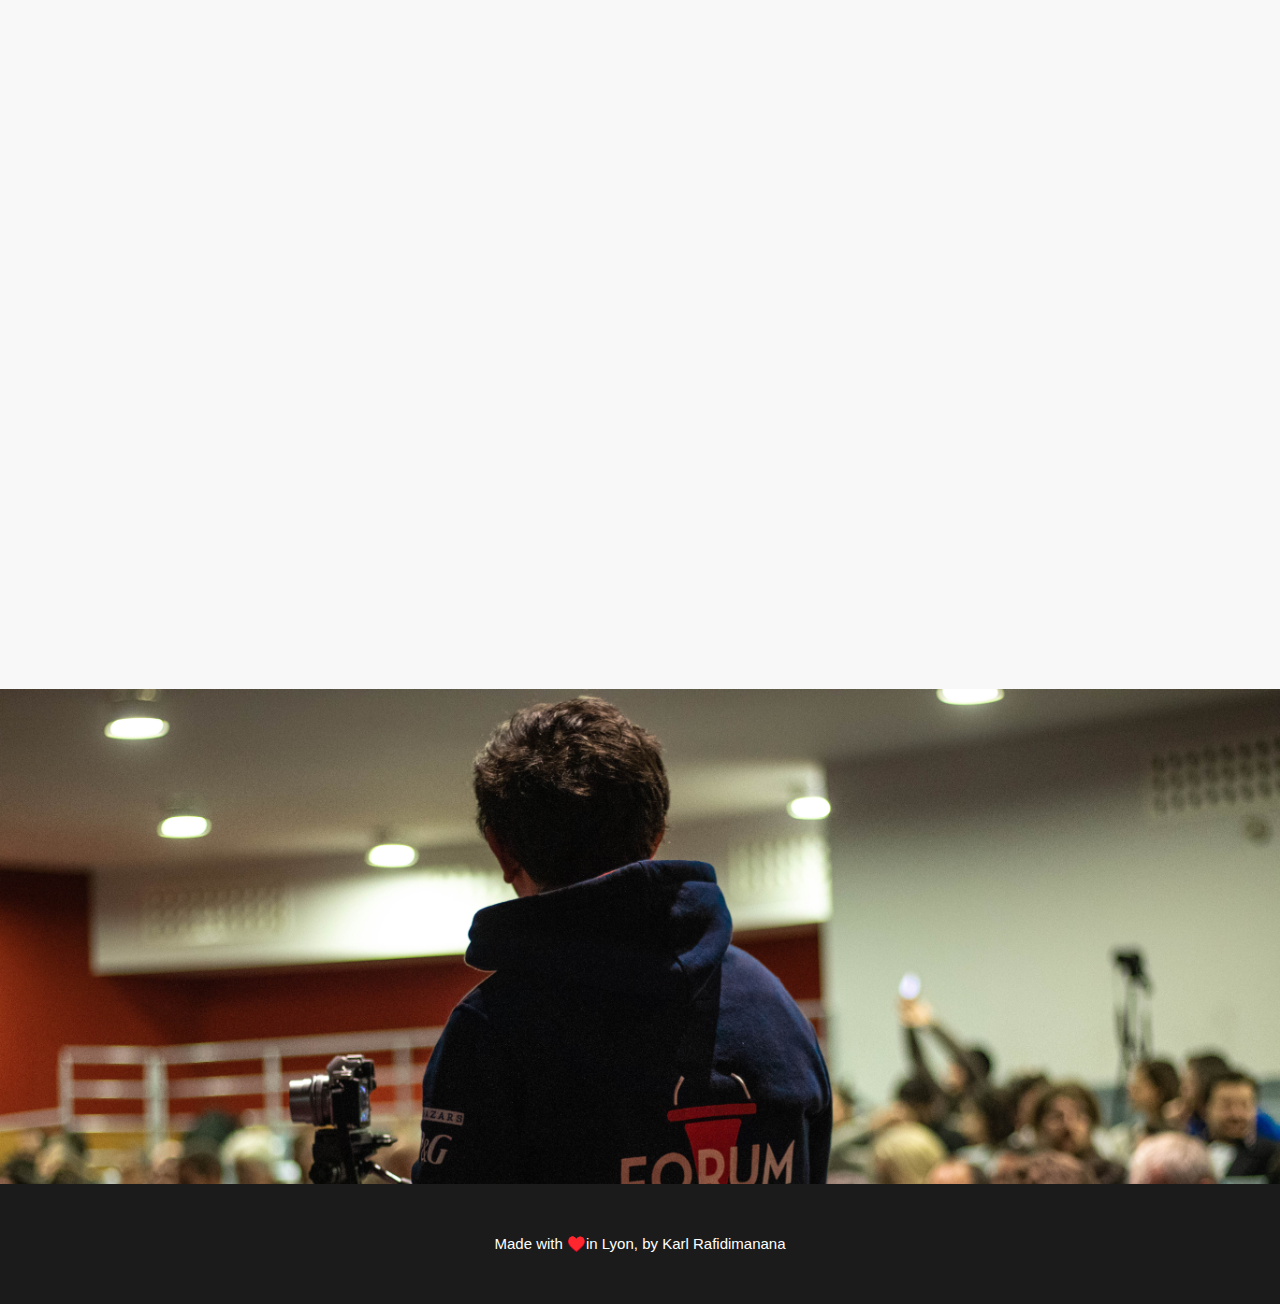
==== commit 5b2ecf10: "img + video" ====
--- a/index.html
+++ b/index.html
@@ -32,22 +32,21 @@
   <div class="section center rotate">
     <div class="div-block-31"><img src="images/" data-w-id="67285752-5452-62ef-8bb0-3edf6987f1d1" style="opacity:0;-webkit-transform:translate3d(0, 48PX, 0) scale3d(1, 1, 1) rotateX(0) rotateY(0) rotateZ(0) skew(0, 0);-moz-transform:translate3d(0, 48PX, 0) scale3d(1, 1, 1) rotateX(0) rotateY(0) rotateZ(0) skew(0, 0);-ms-transform:translate3d(0, 48PX, 0) scale3d(1, 1, 1) rotateX(0) rotateY(0) rotateZ(0) skew(0, 0);transform:translate3d(0, 48PX, 0) scale3d(1, 1, 1) rotateX(0) rotateY(0) rotateZ(0) skew(0, 0)" alt="" class="image-16"></div>
     <div data-w-id="6b220cb1-4b9c-7fb0-75b9-53ff4a6c35a2" style="-webkit-transform:translate3d(0, 30PX, 0) scale3d(1, 1, 1) rotateX(0) rotateY(0) rotateZ(0) skew(0, 0);-moz-transform:translate3d(0, 30PX, 0) scale3d(1, 1, 1) rotateX(0) rotateY(0) rotateZ(0) skew(0, 0);-ms-transform:translate3d(0, 30PX, 0) scale3d(1, 1, 1) rotateX(0) rotateY(0) rotateZ(0) skew(0, 0);transform:translate3d(0, 30PX, 0) scale3d(1, 1, 1) rotateX(0) rotateY(0) rotateZ(0) skew(0, 0);opacity:0" class="hero-content"><img src="images/" alt="" class="image-5">
-      <h3 class="hero-subhead">Le 20 fevrier 2020 <strong class="semi-bold">Forum emlyon</strong> organisa avec 20 minutes le grand debat des municpales de la ville de Lyon</h3><a href="#que-es-coco" class="button whitehover w-button">Nous découvrir</a></div>
+      <h3 class="hero-subhead">Le 6 Mars 2020 <strong class="semi-bold">Forum emlyon</strong> organisa avec 20 minutes le grand debat des municpales de la ville de Lyon</h3><h4 class="hero-subhead">Compte-rendu de <strong class="semi-bold">Karl Rafidimanana</strong></h4><a href="https://youtu.be/8QLX0AMTR4M" target="_blank" class="button whitehover w-button">Revoir le débat</a></div>
   </div>
   <div id="que-es-coco" class="section section-1">
     <div class="div-block-15">
-      <div class="div-block-16"><img src="images/muni3.jpg" width="500" srcset="images/muni3.jpg 500w, images/muni3.jpg 800w, images/muni3.jpg 962w" sizes="(max-width: 479px) 80vw, 35vw" data-w-id="5b85752d-6498-2299-bcd8-461869f4e588" style="-webkit-transform:translate3d(0, 40PX, 0) scale3d(1, 1, 1) rotateX(0) rotateY(0) rotateZ(0) skew(0, 0);-moz-transform:translate3d(0, 40PX, 0) scale3d(1, 1, 1) rotateX(0) rotateY(0) rotateZ(0) skew(0, 0);-ms-transform:translate3d(0, 40PX, 0) scale3d(1, 1, 1) rotateX(0) rotateY(0) rotateZ(0) skew(0, 0);transform:translate3d(0, 40PX, 0) scale3d(1, 1, 1) rotateX(0) rotateY(0) rotateZ(0) skew(0, 0);opacity:0" alt="" class="image-2"></div>
+      <div class="div-block-16"><img src="images/regie.jpeg" width="500" srcset="images/regie.jpeg 500w, images/regie.jpeg 800w, images/regie.jpeg 962w" sizes="(max-width: 479px) 80vw, 35vw" data-w-id="5b85752d-6498-2299-bcd8-461869f4e588" style="-webkit-transform:translate3d(0, 40PX, 0) scale3d(1, 1, 1) rotateX(0) rotateY(0) rotateZ(0) skew(0, 0);-moz-transform:translate3d(0, 40PX, 0) scale3d(1, 1, 1) rotateX(0) rotateY(0) rotateZ(0) skew(0, 0);-ms-transform:translate3d(0, 40PX, 0) scale3d(1, 1, 1) rotateX(0) rotateY(0) rotateZ(0) skew(0, 0);transform:translate3d(0, 40PX, 0) scale3d(1, 1, 1) rotateX(0) rotateY(0) rotateZ(0) skew(0, 0);opacity:0" alt="" class="image-2"></div>
       <div data-w-id="9855cbe7-ed21-2e87-ba59-6a65f8378897" style="-webkit-transform:translate3d(0, 40PX, 0) scale3d(1, 1, 1) rotateX(0) rotateY(0) rotateZ(0) skew(0, 0);-moz-transform:translate3d(0, 40PX, 0) scale3d(1, 1, 1) rotateX(0) rotateY(0) rotateZ(0) skew(0, 0);-ms-transform:translate3d(0, 40PX, 0) scale3d(1, 1, 1) rotateX(0) rotateY(0) rotateZ(0) skew(0, 0);transform:translate3d(0, 40PX, 0) scale3d(1, 1, 1) rotateX(0) rotateY(0) rotateZ(0) skew(0, 0);opacity:0" class="div-block-17">
         <h2 class="black-text">Le Grand Debat des Municipales</h2>
         <div class="line"></div>
-        <p class="paragraph-2">Mon aventure dans le projet commence début février lorsque Cyril et Philomène co-responsables de la communication du débat. Ayant des capacités de développement informatique, ils me demandent de créer un chronomètre avec affiche multiple pour afficher et chronométrer les temps de paroles des candidats.</p>
+        <p class="paragraph-2">Mon aventure dans le projet commence fin janvier lorsque Cyril et Philomène co-responsables de la communication du débat me sollicitent pour les aider dans la réalisation du débat. Ayant des capacités de développement informatique, ils me demandent de créer un chronomètre pour afficher et chronométrer les temps de paroles des candidats et de participer à la régie de l’évènement.</p>
       </div>
     </div>
   </div>
   <div class="section section-2">
     <h2 data-w-id="2babe149-678d-9251-2edb-e98dae00dd44" style="-webkit-transform:translate3d(0, 40PX, 0) scale3d(1, 1, 1) rotateX(0) rotateY(0) rotateZ(0) skew(0, 0);-moz-transform:translate3d(0, 40PX, 0) scale3d(1, 1, 1) rotateX(0) rotateY(0) rotateZ(0) skew(0, 0);-ms-transform:translate3d(0, 40PX, 0) scale3d(1, 1, 1) rotateX(0) rotateY(0) rotateZ(0) skew(0, 0);transform:translate3d(0, 40PX, 0) scale3d(1, 1, 1) rotateX(0) rotateY(0) rotateZ(0) skew(0, 0);opacity:0" class="black-text">Mes competences cibles</h2>
     <div data-w-id="0987e8aa-f79d-f6ac-fff8-f862245a2fc1" style="-webkit-transform:translate3d(0, 40PX, 0) scale3d(1, 1, 1) rotateX(0) rotateY(0) rotateZ(0) skew(0, 0);-moz-transform:translate3d(0, 40PX, 0) scale3d(1, 1, 1) rotateX(0) rotateY(0) rotateZ(0) skew(0, 0);-ms-transform:translate3d(0, 40PX, 0) scale3d(1, 1, 1) rotateX(0) rotateY(0) rotateZ(0) skew(0, 0);transform:translate3d(0, 40PX, 0) scale3d(1, 1, 1) rotateX(0) rotateY(0) rotateZ(0) skew(0, 0);opacity:0" class="line"></div>
-    <p data-w-id="fdabb5d3-86b0-17cc-c11e-e001d2c8cf5a" style="-webkit-transform:translate3d(0, 40PX, 0) scale3d(1, 1, 1) rotateX(0) rotateY(0) rotateZ(0) skew(0, 0);-moz-transform:translate3d(0, 40PX, 0) scale3d(1, 1, 1) rotateX(0) rotateY(0) rotateZ(0) skew(0, 0);-ms-transform:translate3d(0, 40PX, 0) scale3d(1, 1, 1) rotateX(0) rotateY(0) rotateZ(0) skew(0, 0);transform:translate3d(0, 40PX, 0) scale3d(1, 1, 1) rotateX(0) rotateY(0) rotateZ(0) skew(0, 0);opacity:0" class="descripcon-seccion-centered paragraph-2">Lorem ipsum dolor sit amet, consectetur adipisicing elit. Qui rerum explicabo, amet cupiditate, fugiat illum ut accusantium aperiam optio voluptatibus debitis voluptates modi quidem ipsum pariatur fuga laudantium, doloremque aliquam.</p>
     <div data-w-id="93f0141c-5620-7c89-079e-77240c050cdb" style="-webkit-transform:translate3d(0, 40PX, 0) scale3d(1, 1, 1) rotateX(0) rotateY(0) rotateZ(0) skew(0, 0);-moz-transform:translate3d(0, 40PX, 0) scale3d(1, 1, 1) rotateX(0) rotateY(0) rotateZ(0) skew(0, 0);-ms-transform:translate3d(0, 40PX, 0) scale3d(1, 1, 1) rotateX(0) rotateY(0) rotateZ(0) skew(0, 0);transform:translate3d(0, 40PX, 0) scale3d(1, 1, 1) rotateX(0) rotateY(0) rotateZ(0) skew(0, 0);opacity:0" class="paraquienes_features">
       <div class="features"><img src="images/processing.svg" height="200px" alt="">
         <h4 class="black-text sub-section-title">Agir dans l'incertitude</h4>
@@ -109,16 +108,14 @@
       <div data-w-id="88a0a8af-8662-e5ef-3553-52249fd61a4a" style="opacity:0" class="beneficios"><img src="images/Icono_Flexibilidad.svg" alt="" class="image-9">
         <div class="div-block-24">
           <h4 class="black-text sub-section-title">Apprendre à respecter un planning</h4>
-          <p class="descripcon-seccion-centered texto_beneficios">Créer des applications web et faire de la régie et captation son sont des vrais métiers. Nous avons pu nous nous en rendre compte pendant la préparation et le jour du débat. Malgré mes facilités dans le développement web, je n’avais jamais créé de chronomètre (d’autant plus que la gestion du temps en informatique est assez périlleuse, malgré la simplicité de la tache cela reste une opération fondamentalement compliquée, surtout lorsqu’il y a 8 candidats), ni gérer une captation son de cette ampleur. Il a alors fallu, de manière très rapide, apprendre, vite et bien. Ce fut bien diffèrent d’un cours car là il n’y avait ni guide ni tuto, il fallait avancer seul, en échangeant avec mes collègues souvent qui pouvait m’apporter une approche différente lors de mes blocages par exemple.
-De plus, n’ayant aucune compétence de base en ingénierie du son, mais juste une certaine appétence pour le son de manière assez large, il m’a fallu développer rapidement une expertise en la matière.
-
-Globalement, j’ai réussi à développer de nouveaux savoirs de façon autonome, sur ce point-là ce fut une réussite car je suis capable de faire des choses insoupçonnés il y a quelques mois. Néanmoins, cela ne fut pas parfait, loin de la, j’aurais pu éviter les nombreux bugs de chronomètre, le but du temps qui s’accélère par exemple, mais aussi éviter les bugs son avec les micros, les dysfonctionnements son de la diffusion de la vidéo dans la salle ou encore les problèmes de connectiques avec les tables son.
+          <p class="descripcon-seccion-centered texto_beneficios">Dans un contexte classique le développement d’une application web prends entre 2 et 3 semaines à temps plein selon la complexité et l’ambition qu’on se donne. Le timing ici était assez serré et il était cruciale de terminer dans les temps pour assurer un bon déroulement. Mais je pense que le bon suivi du planning est surtout une réussite collective, en mettant en place des priorités et en se répartissant les taches. Les priorités amènent à faire des concessions sur son travail, parfois revoir à la baisse ses ambitions dans le but de délivrer un produit dans les temps. C’est notamment ce qu’il s’est passé pour notre projet, nous voulions au début un chronomètre sans curseur de souris, juste avec des raccourcies clavier, c’était impossible dans le temps restant, nous avons donc dû revoir nos ambitions à la baisse. Ce projet fut aussi formateur sur la rigueur que nous impose un planning et que par essence, le planning est fait pour être transgresser, dans le sens ou, il faut savoir concilier la nouveauté de l’imprévu avec la pertinence d’une date butoir.
 </p>
         </div>
       </div>
     </div>
   </div>
-  <div class="section section-4">
+  <div class="section section-3"><iframe width="560" height="315" src="https://www.youtube.com/embed/8QLX0AMTR4M" frameborder="0" allow="accelerometer; autoplay; encrypted-media; gyroscope; picture-in-picture" allowfullscreen></iframe>
+  <div class="section section-4"></div>
     <div class="wrapper">
       <h2 data-w-id="bb8b4d39-f622-998a-39c1-72b7f4241656" style="-webkit-transform:translate3d(0, 40PX, 0) scale3d(1, 1, 1) rotateX(0) rotateY(0) rotateZ(0) skew(0, 0);-moz-transform:translate3d(0, 40PX, 0) scale3d(1, 1, 1) rotateX(0) rotateY(0) rotateZ(0) skew(0, 0);-ms-transform:translate3d(0, 40PX, 0) scale3d(1, 1, 1) rotateX(0) rotateY(0) rotateZ(0) skew(0, 0);transform:translate3d(0, 40PX, 0) scale3d(1, 1, 1) rotateX(0) rotateY(0) rotateZ(0) skew(0, 0);opacity:0" class="black-text">L'histoire du projet</h2>
       <div data-w-id="bb8b4d39-f622-998a-39c1-72b7f4241658" style="-webkit-transform:translate3d(0, 40PX, 0) scale3d(1, 1, 1) rotateX(0) rotateY(0) rotateZ(0) skew(0, 0);-moz-transform:translate3d(0, 40PX, 0) scale3d(1, 1, 1) rotateX(0) rotateY(0) rotateZ(0) skew(0, 0);-ms-transform:translate3d(0, 40PX, 0) scale3d(1, 1, 1) rotateX(0) rotateY(0) rotateZ(0) skew(0, 0);transform:translate3d(0, 40PX, 0) scale3d(1, 1, 1) rotateX(0) rotateY(0) rotateZ(0) skew(0, 0);opacity:0" class="line section-3"></div>
@@ -127,7 +124,7 @@
           <div data-w-id="d7465643-149f-5246-0d83-5d7155ceafa4" style="opacity:0" class="journey-step-info">
             <h1 class="number">01</h1>
             <h1 class="journey_step_title">Prise de conscience collective</h1>
-            <p class="journey_step_description">Lorem ipsum dolor sit amet, consectetur adipisicing elit. Reiciendis consequatur necessitatibus dolore quibusdam eligendi asperiores aperiam reprehenderit repellendus vitae in, cupiditate beatae amet? Quibusdam minus non, veniam incidunt cum, voluptas.</p>
+            <p class="journey_step_description"></p>
           </div>
           <div class="journey-icon"><img src="images/prise.jpg" data-w-id="449da968-a888-d827-2e33-5b5a08968331" style="border-radius: 50%;opacity:0;width: 150px;height: 150px;" alt=""></div>
         </div>
@@ -135,7 +132,7 @@
           <div data-w-id="b7e5c6fa-8f3e-153e-de2e-8f3ae377b478" style="opacity:0" class="journey-step-info">
             <h1 class="number right">02</h1>
             <h1 class="journey_step_title right">Repartition des roles</h1>
-            <p class="journey_step_description right">Lorem ipsum dolor sit amet, consectetur adipisicing elit. Possimus soluta qrit sapiente. Quasi delectus voluptatem, minima ut omnis incidunt eius?</p>
+            <p class="journey_step_description right"></p>
           </div>
           <div class="journey-icon"><img src="images/roles.jpg" data-w-id="b7e5c6fa-8f3e-153e-de2e-8f3ae377b480" style="border-radius: 50%;opacity:0;width: 150px;height: 150px;" alt=""></div>
         </div>
@@ -143,7 +140,7 @@
           <div data-w-id="ebf30cee-005d-d2a0-194c-162b61dbf92e" style="opacity:0" class="journey-step-info">
             <h1 class="number">03</h1>
             <h1 class="journey_step_title">Demarchage des invites</h1>
-            <p class="journey_step_description">Lorem ipsum dolor sit amet, consectetur adipisicing elit. Vel dolores voluptatem itaque undmque molestiae cupiditate!.</p>
+            <p class="journey_step_description"></p>
           </div>
           <div class="journey-icon"><img src="images/lucas.jpg" data-w-id="ebf30cee-005d-d2a0-194c-162b61dbf936" style="border-radius: 50%;opacity:0;width: 150px;height: 150px;" alt=""></div>
         </div>
@@ -151,7 +148,7 @@
           <div data-w-id="e727b73a-5e78-c865-4083-64c32984420c" style="opacity:0" class="journey-step-info">
             <h1 class="number right">04</h1>
             <h1 class="journey_step_title right">Rencontre avec les acteurs</h1>
-            <p class="journey_step_description right">Lorem ipsum dolor sit amet, consectetur adipisicing elit. Corporis assumenda, porro htus nam magnam. Fugiat corrupti nulla ratione!.</p>
+            <p class="journey_step_description right"></p>
           </div>
           <div class="journey-icon"><img src="images/20.jpg" data-w-id="e727b73a-5e78-c865-4083-64c329844214" style="border-radius: 50%;opacity:0;width: 150px;height: 150px;" alt=""></div>
         </div>
@@ -159,7 +156,7 @@
           <div data-w-id="3fb732de-85c9-769c-22a5-d0abfaf3db0a" style="opacity:0" class="journey-step-info">
             <h1 class="number">05</h1>
             <h1 class="journey_step_title">Jour J</h1>
-            <p class="journey_step_description">Lorem ipsum dolor sit amet, consectetur adipisicing elit. Ipsa excepturi beatae ducimus reiciendi</p>
+            <p class="journey_step_description">Le 6 Mars 2020 <strong class="semi-bold">Forum emlyon</strong> organisa avec 20 minutes le grand debat des municpales de la ville de Lyon</p>
           </div>
           <div class="journey-icon"><img src="images/jour.jpg" data-w-id="3fb732de-85c9-769c-22a5-d0abfaf3db12" style="border-radius: 50%;opacity:0;width: 150px;height: 150px;" alt=""></div>
         </div>
@@ -169,7 +166,7 @@
   </div>
   <div class="section_quiero_unirme">
     <h2 data-w-id="ad47f158-6628-65b6-b5c3-485bcb7c4922" style="-webkit-transform:translate3d(0, 40PX, 0) scale3d(1, 1, 1) rotateX(0) rotateY(0) rotateZ(0) skew(0, 0);-moz-transform:translate3d(0, 40PX, 0) scale3d(1, 1, 1) rotateX(0) rotateY(0) rotateZ(0) skew(0, 0);-ms-transform:translate3d(0, 40PX, 0) scale3d(1, 1, 1) rotateX(0) rotateY(0) rotateZ(0) skew(0, 0);transform:translate3d(0, 40PX, 0) scale3d(1, 1, 1) rotateX(0) rotateY(0) rotateZ(0) skew(0, 0);opacity:0" class="black-text white-text" style="text-shadow: -1px 0 black, 0 1px black, 1px 0 black, 0 -1px black;">Rejoindre l'aventure</h2>
-    <p data-w-id="740609ae-1d46-9ff8-8f6c-6dd98caa943f" style="-webkit-transform:translate3d(0, 40PX, 0) scale3d(1, 1, 1) rotateX(0) rotateY(0) rotateZ(0) skew(0, 0);-moz-transform:translate3d(0, 40PX, 0) scale3d(1, 1, 1) rotateX(0) rotateY(0) rotateZ(0) skew(0, 0);-ms-transform:translate3d(0, 40PX, 0) scale3d(1, 1, 1) rotateX(0) rotateY(0) rotateZ(0) skew(0, 0);transform:translate3d(0, 40PX, 0) scale3d(1, 1, 1) rotateX(0) rotateY(0) rotateZ(0) skew(0, 0);opacity:0" class="descripcon-seccion-centered paragraph-2 white-text">lorem <strong class="semi-bold">lorem</strong> <strong class="semi-bold">avec </strong> nous<strong class="semi-bold"></strong></p><a data-w-id="0b3ecff3-e6fe-a004-b48d-da171d5393da" style="-webkit-transform:translate3d(0, 40PX, 0) scale3d(1, 1, 1) rotateX(0) rotateY(0) rotateZ(0) skew(0, 0);-moz-transform:translate3d(0, 40PX, 0) scale3d(1, 1, 1) rotateX(0) rotateY(0) rotateZ(0) skew(0, 0);-ms-transform:translate3d(0, 40PX, 0) scale3d(1, 1, 1) rotateX(0) rotateY(0) rotateZ(0) skew(0, 0);transform:translate3d(0, 40PX, 0) scale3d(1, 1, 1) rotateX(0) rotateY(0) rotateZ(0) skew(0, 0);opacity:0" href="index.html" class="button whitehover w-button">Nous rejoindre</a></div>
+    <a data-w-id="0b3ecff3-e6fe-a004-b48d-da171d5393da" style="-webkit-transform:translate3d(0, 40PX, 0) scale3d(1, 1, 1) rotateX(0) rotateY(0) rotateZ(0) skew(0, 0);-moz-transform:translate3d(0, 40PX, 0) scale3d(1, 1, 1) rotateX(0) rotateY(0) rotateZ(0) skew(0, 0);-ms-transform:translate3d(0, 40PX, 0) scale3d(1, 1, 1) rotateX(0) rotateY(0) rotateZ(0) skew(0, 0);transform:translate3d(0, 40PX, 0) scale3d(1, 1, 1) rotateX(0) rotateY(0) rotateZ(0) skew(0, 0);opacity:0" href="https://youtu.be/8QLX0AMTR4M" class="button whitehover w-button">Revoir le debat</a></div>
   <div id="Cont-ctanos" class="footer">
     <div class="wrap"><img src="images/#" width="98" alt="">
       <div class="text-block-7">Made with  ♥️in Lyon, by Karl Rafidimanana</div>
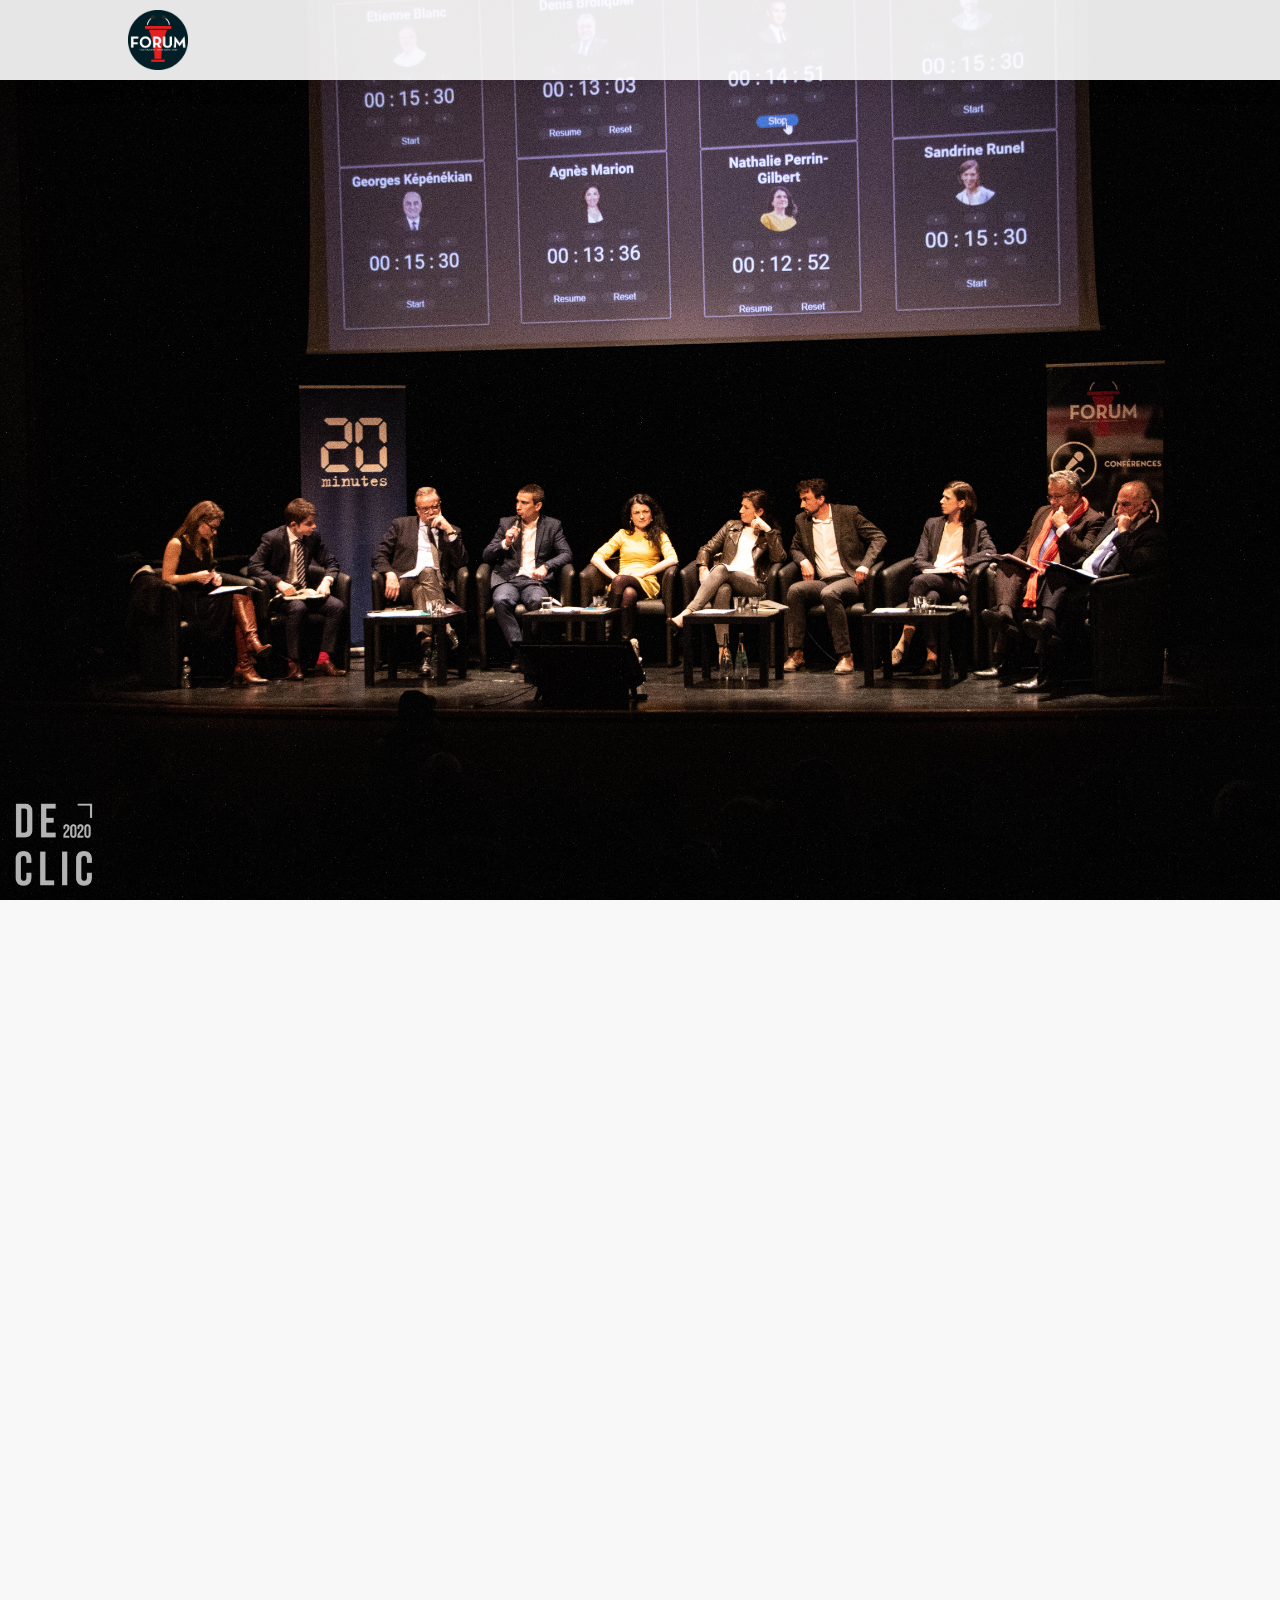
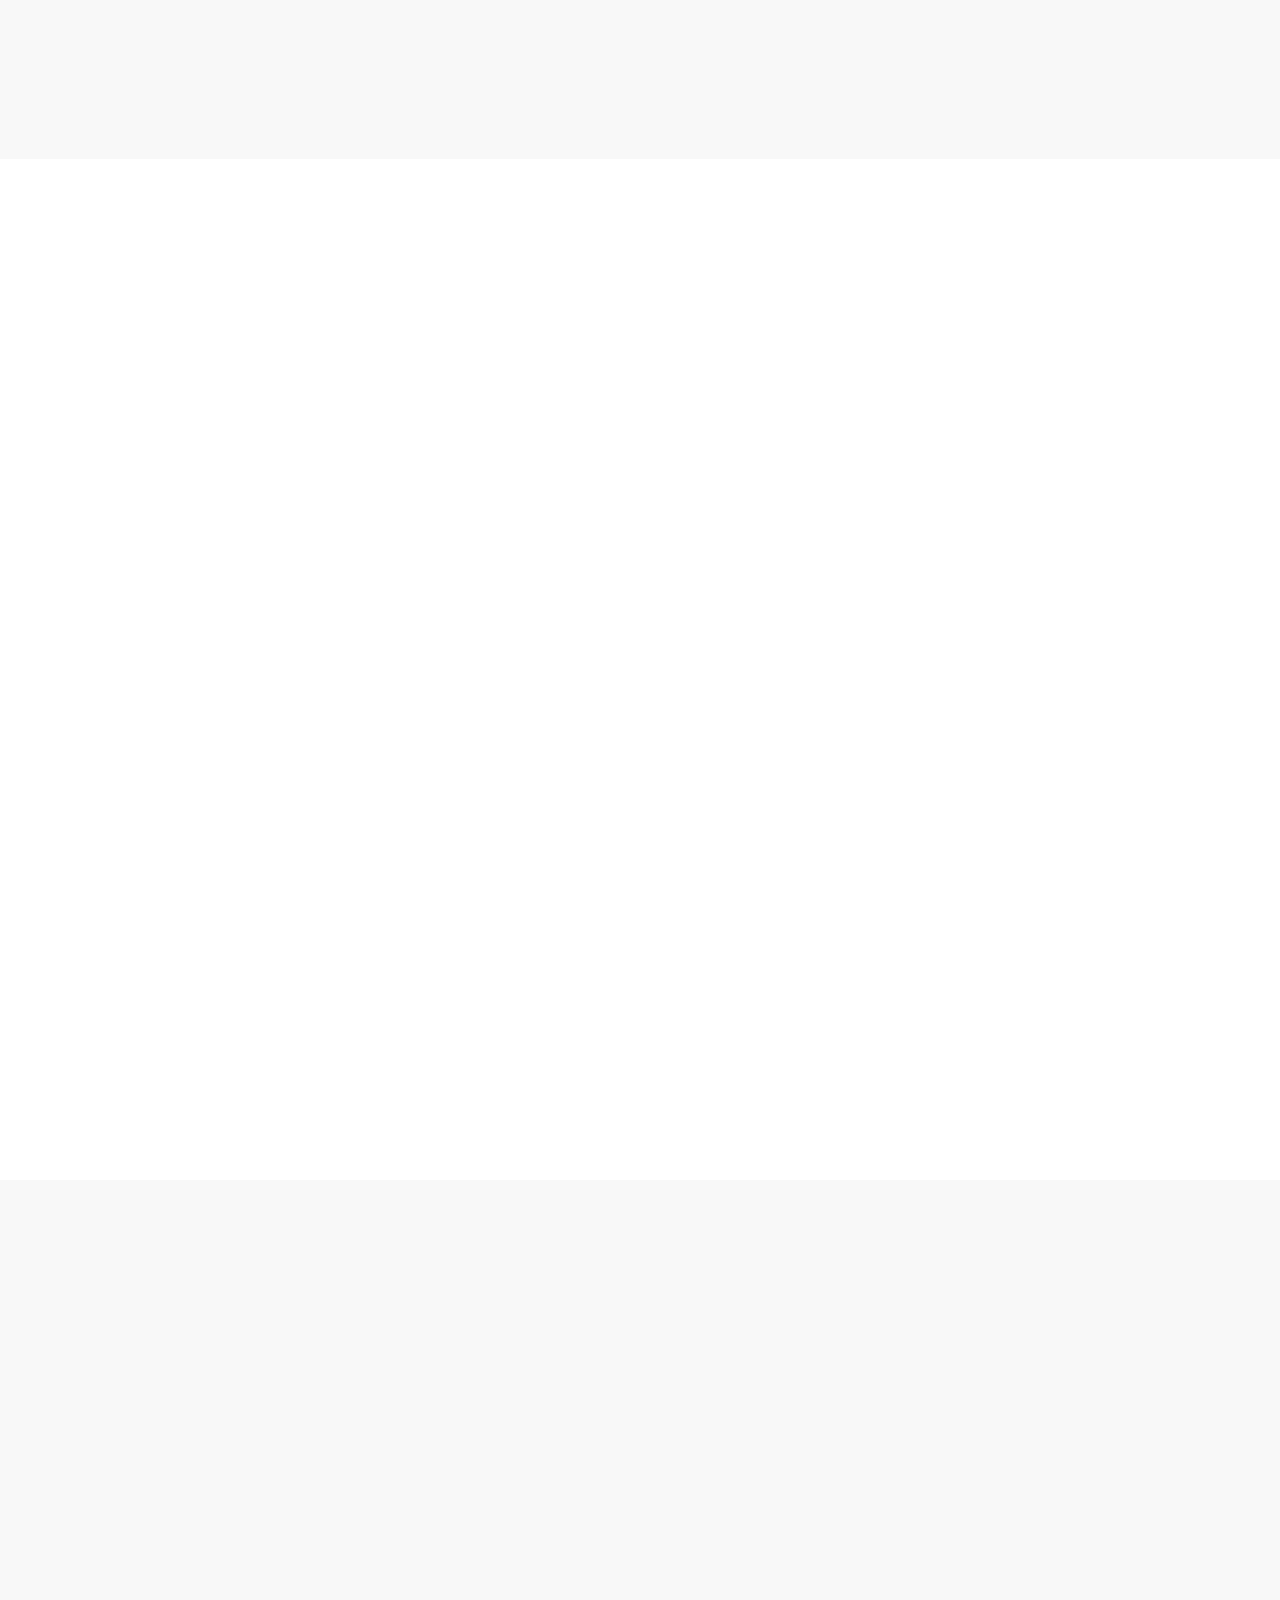
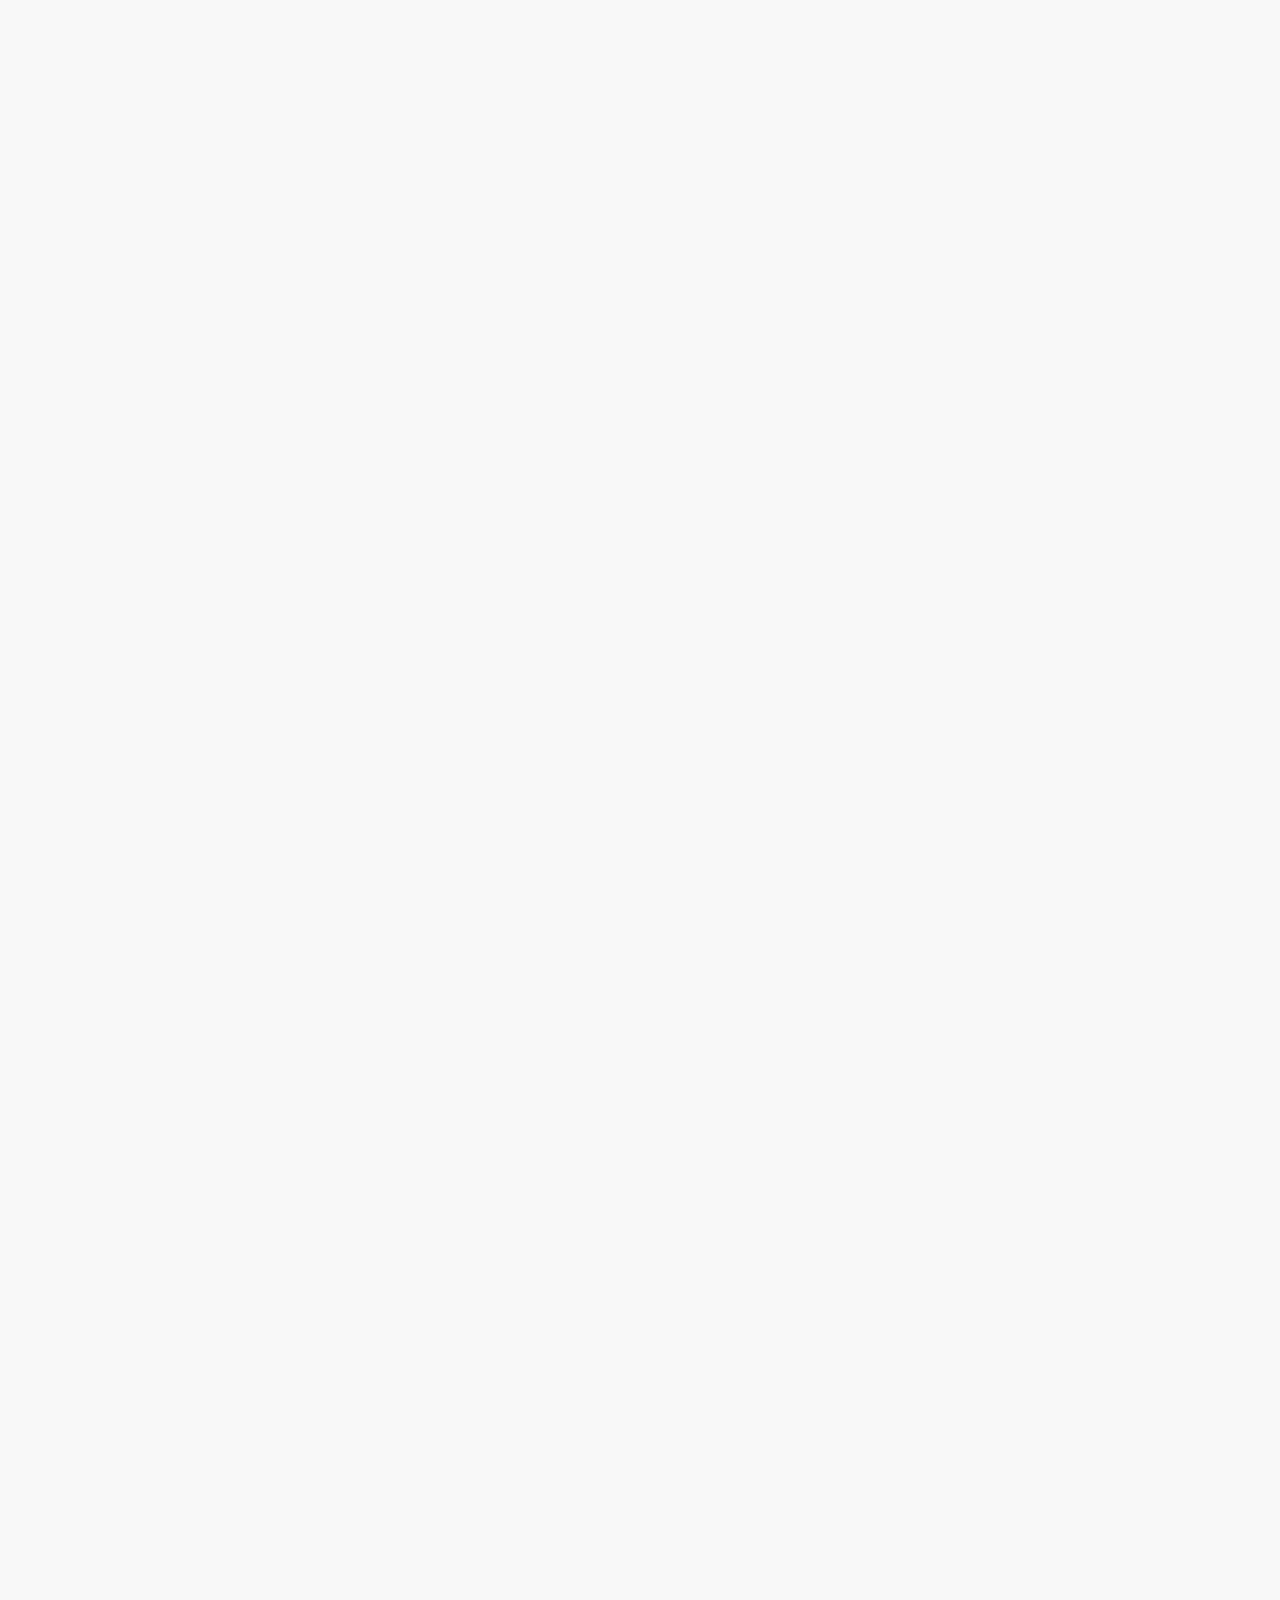
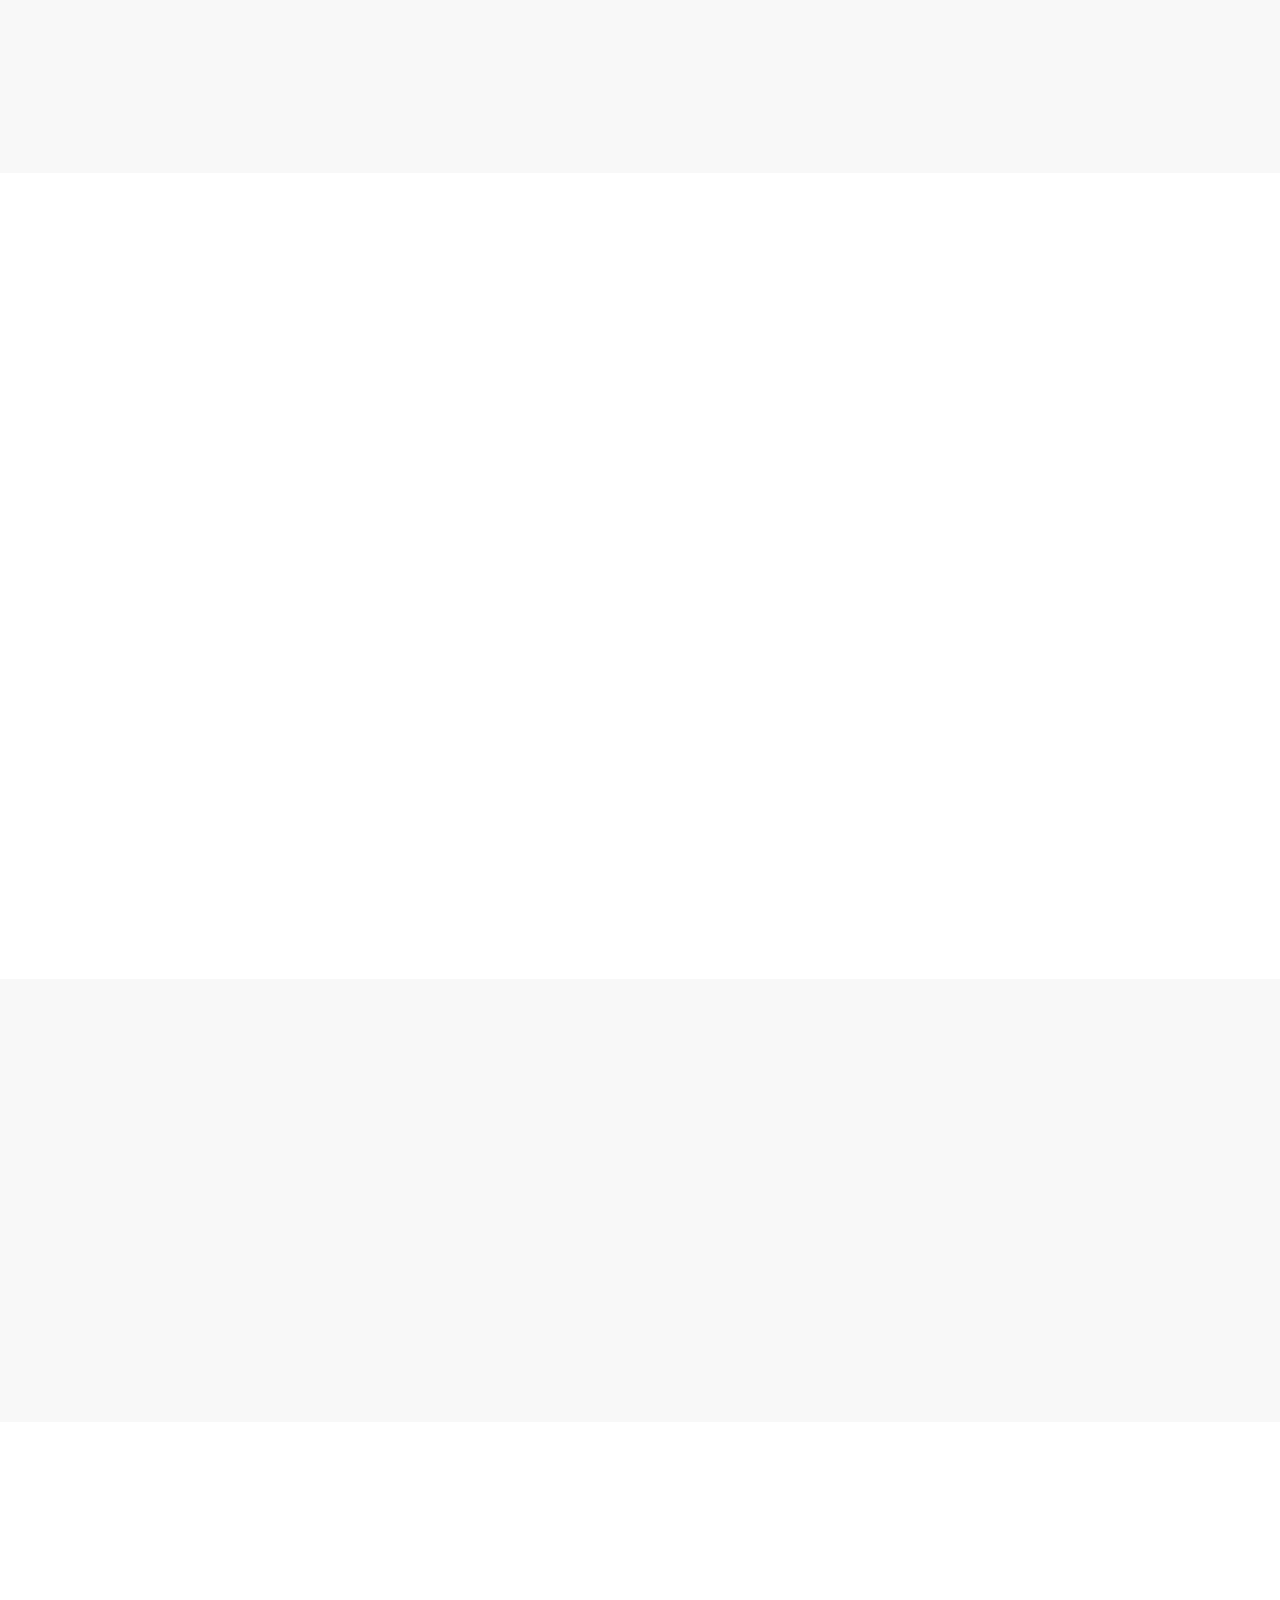
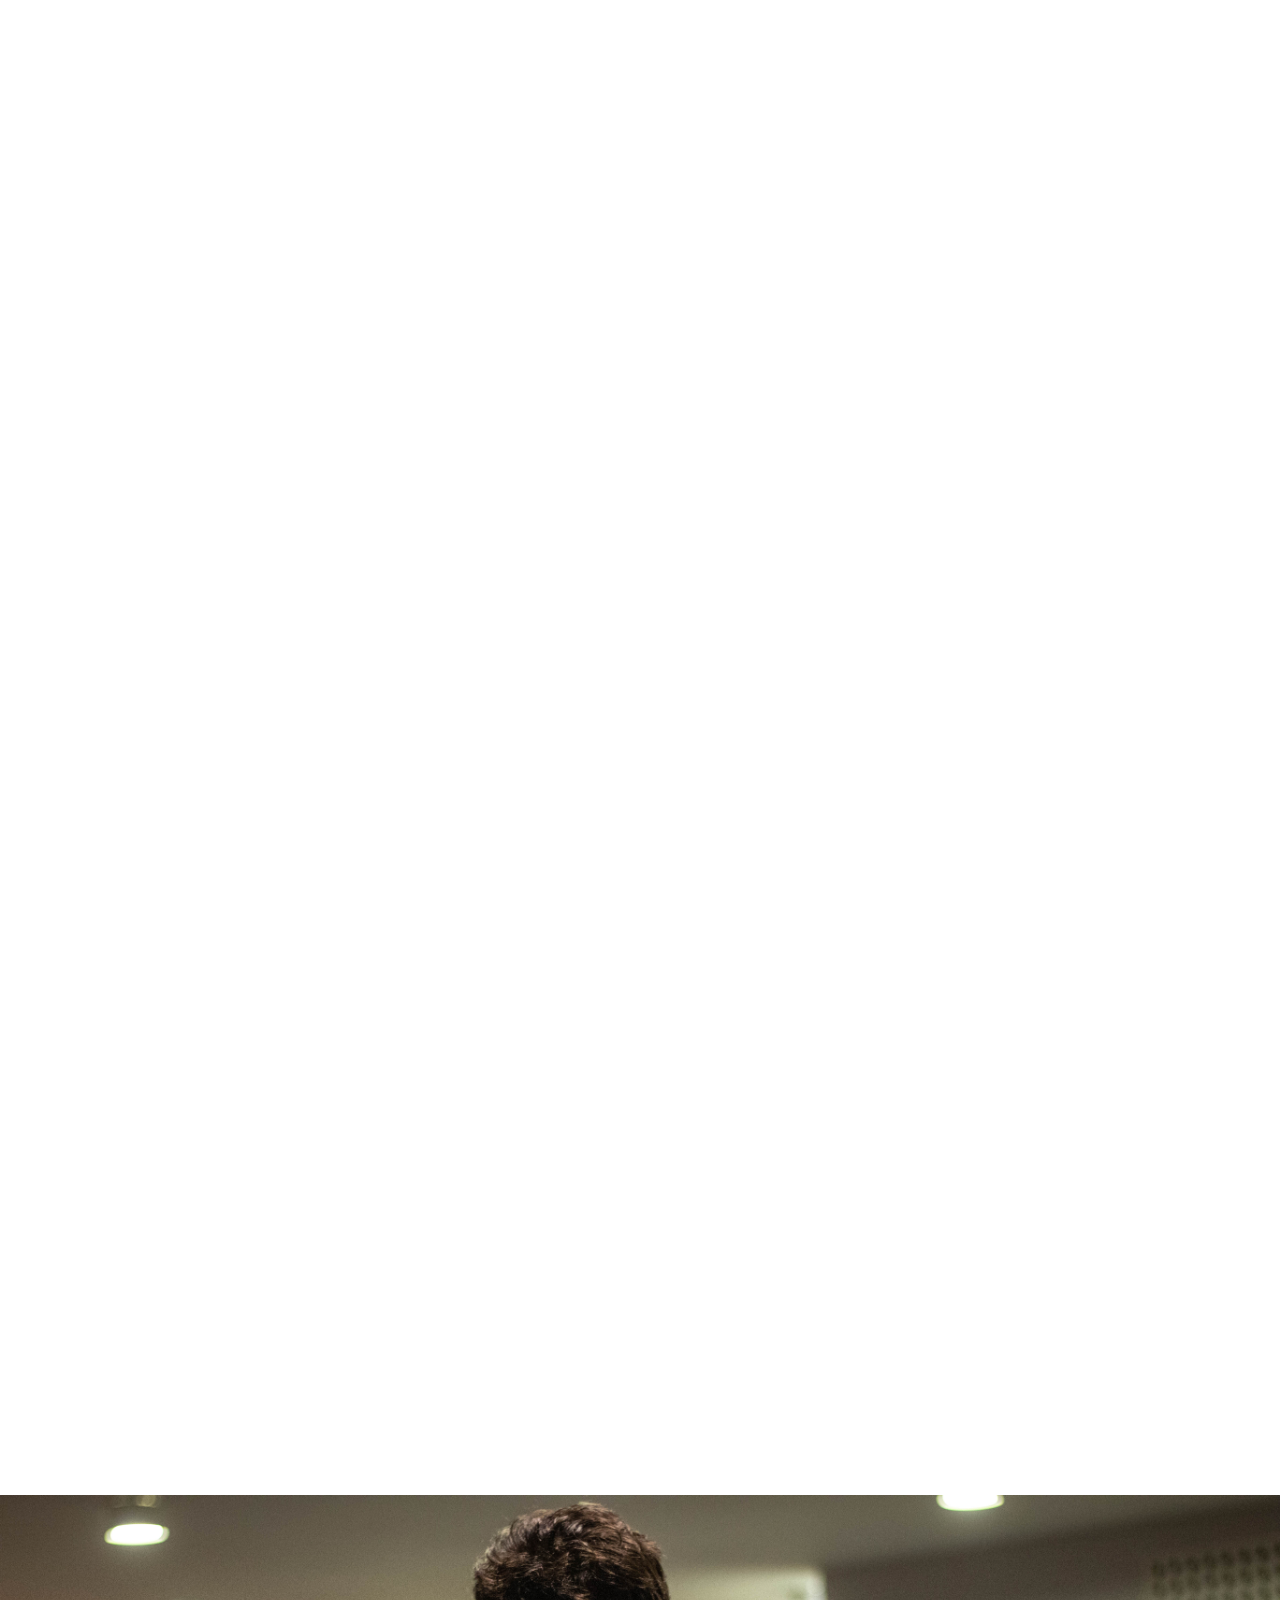
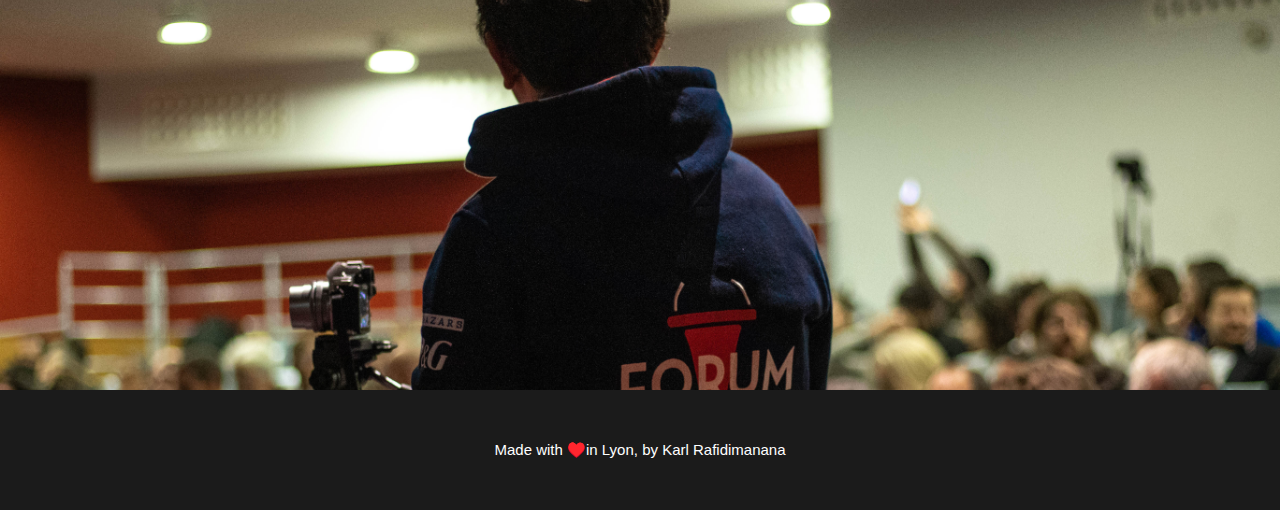
==== commit 3166acbf: "iframe embed" ====
--- a/index.html
+++ b/index.html
@@ -114,7 +114,16 @@
       </div>
     </div>
   </div>
-  <div class="section section-3"><iframe width="560" height="315" src="https://www.youtube.com/embed/8QLX0AMTR4M" frameborder="0" allow="accelerometer; autoplay; encrypted-media; gyroscope; picture-in-picture" allowfullscreen></iframe>
+  <iframe name="timer" src="https://karlraf.github.io/timers-demo/" width="100%" height="800" frameborder="0" scrolling="auto" class="frame-area">
+</iframe>
+  <div class="section section-3">
+    <div class="container">
+      <div class="div-block-24">
+        <script src="https://gist.github.com/KarlRaf/9985ae7d0d4a998c474e12e7d05f2e56.js"></script>
+      </div>
+    </div>
+    <iframe width="560" height="315" src="https://www.youtube.com/embed/8QLX0AMTR4M" frameborder="0" allow="accelerometer; autoplay; encrypted-media; gyroscope; picture-in-picture" allowfullscreen></iframe>
+  </div>
   <div class="section section-4"></div>
     <div class="wrapper">
       <h2 data-w-id="bb8b4d39-f622-998a-39c1-72b7f4241656" style="-webkit-transform:translate3d(0, 40PX, 0) scale3d(1, 1, 1) rotateX(0) rotateY(0) rotateZ(0) skew(0, 0);-moz-transform:translate3d(0, 40PX, 0) scale3d(1, 1, 1) rotateX(0) rotateY(0) rotateZ(0) skew(0, 0);-ms-transform:translate3d(0, 40PX, 0) scale3d(1, 1, 1) rotateX(0) rotateY(0) rotateZ(0) skew(0, 0);transform:translate3d(0, 40PX, 0) scale3d(1, 1, 1) rotateX(0) rotateY(0) rotateZ(0) skew(0, 0);opacity:0" class="black-text">L'histoire du projet</h2>
--- a/css/webflow.css
+++ b/css/webflow.css
@@ -95,6 +95,11 @@
   cursor: pointer;
   border-radius: 0;
 }
+
+.gist {
+  display: flex;
+}
+
 input.w-button {
   -webkit-appearance: button;
 }
